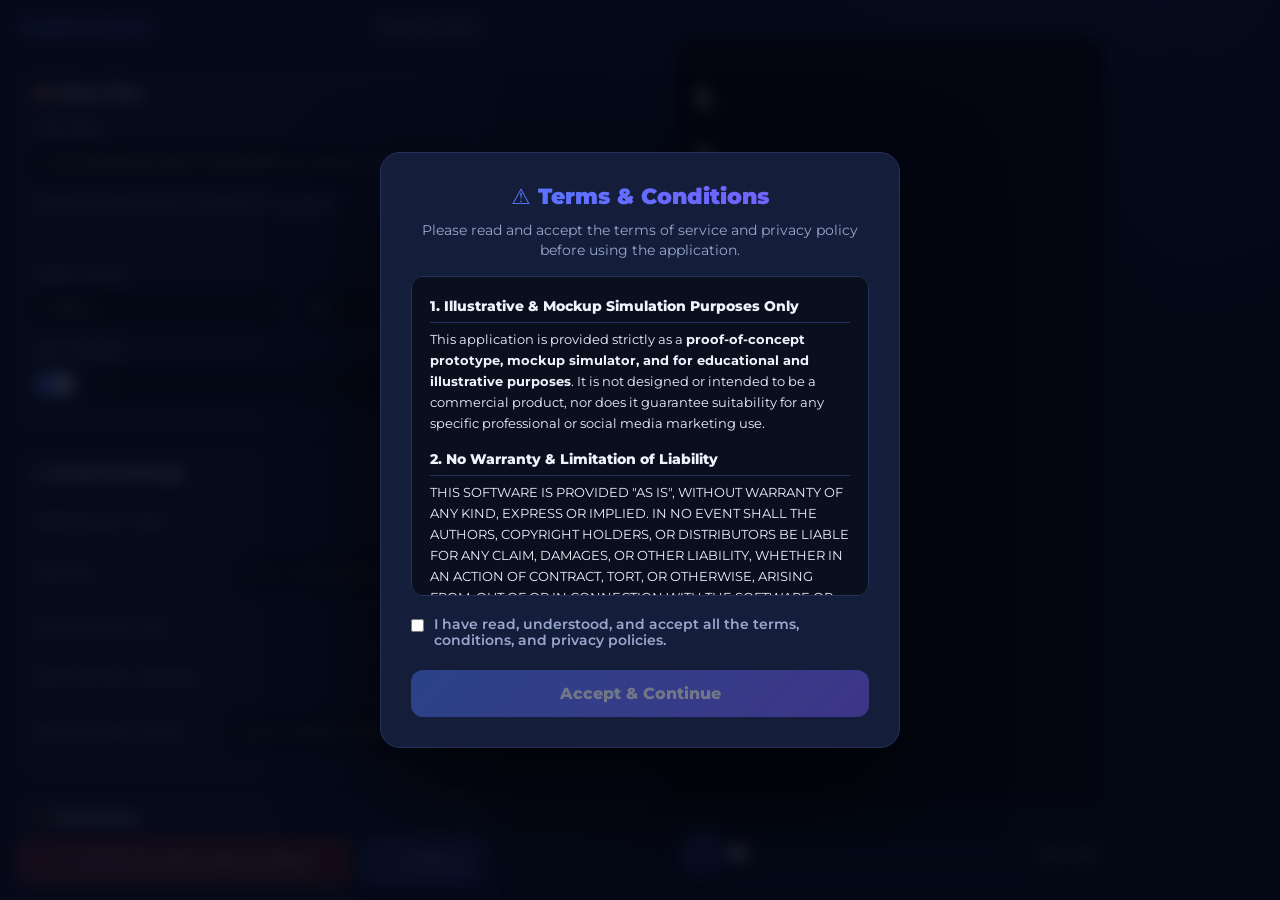
==== editor.html @ 1d5d3002 "feat: display terms and conditions modal on startup with local storage acceptance check" ====
<!DOCTYPE html>
<html lang="en">
<head>
  <meta charset="UTF-8">
  <meta name="viewport" content="width=device-width, initial-scale=1.0">
  <meta name="description" content="TopRankVids Editor — Compose your TikTok ranking video with custom title, clips and colors.">
  <title>TopRankVids — Editor</title>
  <link rel="preconnect" href="https://fonts.googleapis.com">
  <link rel="preconnect" href="https://fonts.gstatic.com" crossorigin>
  <link href="https://fonts.googleapis.com/css2?family=Montserrat:wght@500;700;800;900&family=Anton&family=Bangers&family=Bebas+Neue&family=Luckiest+Guy&family=Oswald:wght@700&display=swap" rel="stylesheet">
  <link rel="stylesheet" href="css/style.css">
  <link rel="icon" href="data:image/svg+xml,<svg xmlns='http://www.w3.org/2000/svg' viewBox='0 0 100 100'><text y='.9em' font-size='90'>🎬</text></svg>">
  <script src="https://accounts.google.com/gsi/client" async defer></script>
</head>
<body>
  <div class="editor-layout">

    <!-- ==================== LEFT: EDITING TOOLS ==================== -->
    <aside class="editor-sidebar">

      <header class="sidebar-header">
        <a href="index.html" class="logo">TopRankVids</a>
        <span class="rank-display" id="rank-display">Ranking: —</span>
      </header>

      <div class="sidebar-content">

        <!-- ===== SECTION: Title ===== -->
        <section class="editor-section" id="section-title">
          <div class="section-header" data-section="title">
            <h2>🎯 Video Title</h2>
            <span class="chevron">▼</span>
          </div>
          <div class="section-body">
            <div class="input-group">
              <label class="input-label" for="title-input">Title Text</label>
              <input type="text" class="title-main-input" id="title-input"
                     placeholder="e.g. Ranking Most Humiliating Ankle Breaker"
                     autocomplete="off">
            </div>

            <div class="input-group">
              <label class="input-label">Word Colors (click a word to change)</label>
              <div class="title-words-container" id="title-words">
                <span class="words-hint">Type a title above to color each word</span>
              </div>
            </div>

            <div class="input-group">
              <label class="input-label">Font &amp; Style</label>
              <div class="title-controls">
                <select class="select" id="font-select">
                  <option value="Anton" selected>Anton</option>
                  <option value="Bangers">Bangers</option>
                  <option value="Bebas Neue">Bebas Neue</option>
                  <option value="Luckiest Guy">Luckiest Guy</option>
                  <option value="Oswald">Oswald</option>
                  <option value="Montserrat">Montserrat</option>
                  <option value="Impact">Impact</option>
                  <option value="Arial Black">Arial Black</option>
                </select>
                <input type="number" class="input input-num" id="font-size" value="88" min="40" max="160" step="4" title="Font size (px)">
                <button class="btn-style-toggle" id="btn-bold" title="Bold" type="button">B</button>
                <button class="btn-style-toggle" id="btn-italic" title="Italic" type="button">I</button>
              </div>
            </div>

            <div class="input-group">
              <label class="input-label">Text Stroke</label>
              <div class="stroke-controls">
                <button class="toggle active" id="stroke-toggle" title="Toggle stroke" type="button"></button>
                <input type="number" class="input input-num" id="stroke-width" value="8" min="1" max="24" step="1" title="Stroke width">
                <input type="color" id="stroke-color" value="#000000" title="Stroke color">
              </div>
            </div>
          </div>
        </section>

        <!-- ===== SECTION: General Settings ===== -->
        <section class="editor-section" id="section-settings">
          <div class="section-header" data-section="settings">
            <h2>⚙️ General Settings</h2>
            <span class="chevron">▼</span>
          </div>
          <div class="section-body">
            <div class="setting-row">
              <label for="bg-color">Background Color</label>
              <input type="color" id="bg-color" value="#000000">
            </div>
            <div class="setting-row">
              <label for="clip-fit">Clip Size</label>
              <select class="select" id="clip-fit">
                <option value="fit" selected>Fit — show the whole clip</option>
                <option value="fill">Fill — full width, cropped</option>
              </select>
            </div>
            <div class="setting-row">
              <label for="rank-number-size">Rank Number Size</label>
              <input type="number" class="input input-num" id="rank-number-size" min="40" max="140" step="2" value="72">
            </div>
            <div class="setting-row">
              <label for="rank-number-gap">Rank Number Spacing</label>
              <input type="number" class="input input-num" id="rank-number-gap" min="70" max="340" step="5" value="150">
            </div>
            <div class="setting-row">
              <label for="rank-color-mode">Rank Number Colors</label>
              <select class="select" id="rank-color-mode">
                <option value="auto" selected>Auto Gradient (Yellow→Red)</option>
                <option value="single">Single Color</option>
                <option value="custom">Custom Per Rank</option>
              </select>
            </div>
            <div class="setting-row" id="rank-single-row" style="display:none;">
              <label for="rank-single-color">Rank Color</label>
              <input type="color" id="rank-single-color" value="#FFD700">
            </div>
            <div class="input-group" id="rank-custom-row" style="display:none;">
              <label class="input-label">Color Per Rank</label>
              <div class="rank-custom-colors" id="rank-custom-colors"></div>
            </div>
          </div>
        </section>

        <!-- ===== SECTION: Publishing ===== -->
        <section class="editor-section" id="section-publish">
          <div class="section-header" data-section="publish">
            <h2>📤 Publishing</h2>
            <span class="chevron">▼</span>
          </div>
          <div class="section-body">
            <div id="publish-not-configured" class="publish-warning" style="display:none;">
              ⚠ Publishing is not configured — a Google Client ID is required.<br>
              See <strong>docs/YOUTUBE_SETUP.md</strong> for the one-time setup.
            </div>
            <div id="publish-configured">
              <div class="setting-row">
                <label>YouTube Account</label>
                <div class="yt-account" id="yt-account">
                  <button class="btn-connect" id="btn-yt-connect" type="button">Connect YouTube</button>
                </div>
              </div>
              <div class="input-group">
                <label class="input-label" for="yt-title">YouTube Title <span style="text-transform:none;">(empty = ranking title + #Shorts)</span></label>
                <input type="text" class="input" id="yt-title" maxlength="100" placeholder="Uses the ranking title if empty">
              </div>
              <div class="input-group">
                <label class="input-label" for="yt-desc">Description</label>
                <textarea class="input" id="yt-desc" rows="2">#Shorts</textarea>
              </div>
              <div class="setting-row">
                <label for="yt-privacy">Privacy</label>
                <select class="select" id="yt-privacy">
                  <option value="public" selected>Public</option>
                  <option value="unlisted">Unlisted</option>
                  <option value="private">Private</option>
                </select>
              </div>
            </div>
            <div class="coming-soon-row"><span>TikTok</span><span class="badge-soon">Coming soon</span></div>
            <div class="coming-soon-row"><span>Instagram</span><span class="badge-soon">Coming soon</span></div>
          </div>
        </section>

        <!-- ===== SECTION: Clips ===== -->
        <section class="editor-section" id="section-clips">
          <div class="section-header" data-section="clips">
            <h2>🎬 Clips</h2>
            <div class="section-header-actions">
              <button class="btn-shuffle" id="btn-shuffle" type="button" title="Shuffle clip order">🔀 Shuffle</button>
              <span class="chevron">▼</span>
            </div>
          </div>
          <div class="section-body">
            <div id="clip-slots"></div>
          </div>
        </section>



      </div>

      <!-- Export + Publish -->
      <div class="export-section">
        <div class="export-buttons">
          <button class="btn-export" id="btn-export" disabled type="button">🚀 Generate Video Ranking</button>
          <button class="btn-publish" id="btn-publish" disabled type="button" title="Generate the video first">📤 Publish</button>
        </div>
        <div class="export-progress" id="export-progress">
          <div class="export-progress-bar">
            <div class="export-progress-fill" id="export-progress-fill"></div>
          </div>
          <p class="export-status" id="export-status">Preparing…</p>
        </div>
      </div>
    </aside>

    <!-- ==================== RIGHT: PREVIEW ==================== -->
    <main class="preview-panel">
      <div class="preview-wrapper">
        <div class="preview-canvas-container">
          <canvas id="preview-canvas" width="1080" height="1920"></canvas>
        </div>
        <div class="preview-controls">
          <button class="btn-play" id="btn-play" disabled title="Play preview" type="button">▶</button>
          <div class="progress-bar-container" id="progress-bar">
            <div class="progress-bar-track">
              <div class="progress-bar-fill" id="progress-fill"></div>
            </div>
            <div class="progress-bar-thumb" id="progress-thumb"></div>
          </div>
          <span class="time-display" id="time-display">0:00 / 0:00</span>
        </div>
      </div>
    </main>

  </div>

  <!-- Publish modal -->
  <div class="modal-overlay" id="publish-modal" style="display:none;">
    <div class="modal-card">
      <button class="modal-close" id="publish-close" type="button" title="Close">✕</button>

      <!-- Step 1: summary -->
      <div class="modal-step" id="publish-step-summary">
        <h3>📤 Publish to YouTube</h3>
        <dl class="publish-summary">
          <dt>Title</dt><dd id="ps-title">—</dd>
          <dt>Privacy</dt><dd id="ps-privacy">—</dd>
          <dt>File</dt><dd id="ps-file">—</dd>
          <dt>Channel</dt><dd id="ps-channel">—</dd>
        </dl>
        <div class="modal-actions">
          <button class="btn-secondary" id="ps-cancel" type="button">Cancel</button>
          <button class="btn-primary-sm" id="ps-connect" type="button" style="display:none;">Sign in with Google</button>
          <button class="btn-primary-sm" id="ps-continue" type="button">Continue →</button>
        </div>
      </div>

      <!-- Step 2: final confirmation -->
      <div class="modal-step" id="publish-step-confirm" style="display:none;">
        <h3>⚠ Final confirmation</h3>
        <p class="confirm-text" id="pc-text">The video will be published…</p>
        <div class="modal-actions">
          <button class="btn-secondary" id="pc-back" type="button">← Back</button>
          <button class="btn-danger" id="pc-publish" type="button">Publish now</button>
        </div>
      </div>

      <!-- Step 3: progress -->
      <div class="modal-step" id="publish-step-progress" style="display:none;">
        <h3>Uploading…</h3>
        <div class="export-progress-bar"><div class="export-progress-fill" id="pp-fill"></div></div>
        <p class="export-status" id="pp-status">Starting…</p>
      </div>

      <!-- Step 4: result -->
      <div class="modal-step" id="publish-step-result" style="display:none;">
        <h3 id="pr-title">Done</h3>
        <p class="result-text" id="pr-text"></p>
        <div class="modal-actions">
          <button class="btn-secondary" id="pr-close" type="button">Close</button>
          <button class="btn-danger" id="pr-retry" type="button" style="display:none;">Retry</button>
          <a class="btn-primary-sm" id="pr-link" href="#" target="_blank" rel="noopener" style="display:none;">Open video ↗</a>
        </div>
      </div>
    </div>
  </div>

  <!-- Hidden helpers -->
  <input type="color" id="hidden-color-picker" style="position:fixed;top:-100px;left:-100px;opacity:0;pointer-events:none;">
  <input type="file" id="hidden-file-input" accept="video/*" style="display:none;">

  <!-- Scripts (classic scripts, order matters) -->
  <script src="js/vendor/mp4-muxer.js"></script>
  <script src="js/config.js"></script>
  <script src="js/state.js"></script>
  <script src="js/link-import.js"></script>
  <script src="js/renderer.js"></script>
  <script src="js/preview.js"></script>
  <script src="js/exporter.js"></script>
  <script src="js/youtube.js"></script>
  <script src="js/editor.js"></script>
  <script src="js/publish-ui.js"></script>
  <script src="js/terms.js"></script>
</body>
</html>
---- css/style.css ----
/* ============ TopRankVids — global styles ============ */
:root {
  --bg: #0a0f1e;
  --bg-2: #101832;
  --card: #141d3a;
  --card-2: #1a2547;
  --border: #26325c;
  --text: #eef2ff;
  --text-2: #9aa7cc;
  --muted: #64719a;
  --accent: #4f7cff;
  --accent-2: #7c5cff;
  --danger: #ff5470;
  --ok: #2ee6a8;
  --radius: 14px;
}

* { box-sizing: border-box; margin: 0; padding: 0; }

html, body { height: 100%; }

body {
  font-family: 'Montserrat', 'Segoe UI', system-ui, sans-serif;
  background: radial-gradient(1200px 800px at 80% -10%, #1b2a5e 0%, var(--bg) 55%) fixed;
  color: var(--text);
  -webkit-font-smoothing: antialiased;
}

button { font-family: inherit; cursor: pointer; }
input, select { font-family: inherit; }

/* ============ Landing ============ */
.landing-page {
  min-height: 100vh;
  display: flex;
  align-items: center;
  justify-content: center;
  padding: 24px;
}

.landing-card {
  width: 100%;
  max-width: 480px;
  background: var(--card);
  border: 1px solid var(--border);
  border-radius: 22px;
  padding: 44px 40px;
  text-align: center;
  box-shadow: 0 30px 80px rgba(0, 0, 0, 0.5);
}

.landing-logo {
  font-size: 2.2rem;
  font-weight: 900;
  background: linear-gradient(90deg, var(--accent), var(--accent-2));
  -webkit-background-clip: text;
  background-clip: text;
  color: transparent;
  letter-spacing: -0.5px;
}

.landing-tagline { color: var(--text-2); margin-top: 8px; font-size: 0.95rem; }

.rank-label { margin: 34px 0 14px; font-weight: 700; font-size: 0.95rem; }

.rank-grid {
  display: grid;
  grid-template-columns: repeat(5, 1fr);
  gap: 10px;
}

.rank-btn {
  aspect-ratio: 1;
  border-radius: 12px;
  border: 1px solid var(--border);
  background: var(--card-2);
  color: var(--text);
  font-size: 1.15rem;
  font-weight: 800;
  transition: transform 0.12s, border-color 0.12s, background 0.12s;
}

.rank-btn:hover { transform: translateY(-2px); border-color: var(--accent); }

.rank-btn.selected {
  background: linear-gradient(135deg, var(--accent), var(--accent-2));
  border-color: transparent;
}

/* ============ Buttons ============ */
.btn {
  border: none;
  border-radius: 12px;
  padding: 14px 22px;
  font-weight: 800;
  font-size: 1rem;
  color: #fff;
}

.btn-primary {
  background: linear-gradient(135deg, var(--accent), var(--accent-2));
  box-shadow: 0 8px 24px rgba(79, 124, 255, 0.35);
  transition: transform 0.12s, box-shadow 0.12s, opacity 0.12s;
}

.btn-primary:hover:not(:disabled) { transform: translateY(-2px); }
.btn-primary:disabled { opacity: 0.4; cursor: not-allowed; box-shadow: none; }

.btn-full { width: 100%; margin-top: 28px; }

/* ============ Editor layout ============ */
.editor-layout {
  display: flex;
  height: 100vh;
  overflow: hidden;
}

.editor-sidebar {
  width: 500px;
  min-width: 380px;
  display: flex;
  flex-direction: column;
  background: var(--bg-2);
  border-right: 1px solid var(--border);
}

.sidebar-header {
  display: flex;
  align-items: center;
  justify-content: space-between;
  padding: 16px 20px;
  border-bottom: 1px solid var(--border);
}

.sidebar-header .logo {
  font-weight: 900;
  font-size: 1.1rem;
  text-decoration: none;
  background: linear-gradient(90deg, var(--accent), var(--accent-2));
  -webkit-background-clip: text;
  background-clip: text;
  color: transparent;
}

.rank-display { color: var(--text-2); font-size: 0.8rem; font-weight: 700; }

.sidebar-content { flex: 1; overflow-y: auto; padding: 16px; }
.sidebar-content::-webkit-scrollbar { width: 8px; }
.sidebar-content::-webkit-scrollbar-thumb { background: var(--border); border-radius: 4px; }

/* ---- Sections ---- */
.editor-section {
  background: var(--card);
  border: 1px solid var(--border);
  border-radius: var(--radius);
  margin-bottom: 14px;
  overflow: hidden;
}

.section-header {
  display: flex;
  align-items: center;
  justify-content: space-between;
  padding: 14px 16px;
  cursor: pointer;
  user-select: none;
}

.section-header-actions { display: flex; align-items: center; gap: 10px; }

.section-header h2 { font-size: 0.92rem; font-weight: 800; }
.section-header .chevron { color: var(--muted); font-size: 0.7rem; transition: transform 0.2s; }
.editor-section.collapsed .chevron { transform: rotate(-90deg); }
.editor-section.collapsed .section-body { display: none; }

.section-body { padding: 4px 16px 16px; }

/* ---- Inputs ---- */
.input-group { margin-bottom: 14px; }

.input-label {
  display: block;
  font-size: 0.75rem;
  font-weight: 700;
  color: var(--text-2);
  margin-bottom: 6px;
  text-transform: uppercase;
  letter-spacing: 0.4px;
}

.input, .select, .title-main-input {
  width: 100%;
  background: var(--bg);
  border: 1px solid var(--border);
  border-radius: 10px;
  color: var(--text);
  padding: 10px 12px;
  font-size: 0.9rem;
  outline: none;
}

.input:focus, .select:focus, .title-main-input:focus { border-color: var(--accent); }

.title-main-input { font-size: 1rem; font-weight: 700; }

.title-controls { display: flex; gap: 8px; align-items: center; }
.title-controls .select { flex: 1; }
.title-controls .input-num { width: 74px; }

.btn-style-toggle {
  width: 40px; height: 40px;
  border-radius: 10px;
  border: 1px solid var(--border);
  background: var(--bg);
  color: var(--text-2);
  font-weight: 900;
  font-size: 0.95rem;
}
.btn-style-toggle.active { background: var(--accent); border-color: var(--accent); color: #fff; }
#btn-italic { font-style: italic; }

/* word color chips */
.title-words-container { display: flex; flex-wrap: wrap; gap: 6px; min-height: 34px; }

.word-chip {
  padding: 6px 12px;
  border-radius: 8px;
  background: var(--bg);
  border: 1px solid var(--border);
  font-weight: 800;
  font-size: 0.85rem;
  transition: transform 0.1s;
}
.word-chip:hover { transform: translateY(-1px); border-color: var(--accent); }

.words-hint { color: var(--muted); font-size: 0.75rem; font-style: italic; padding-top: 6px; }

/* stroke + settings rows */
.setting-row {
  display: flex;
  align-items: center;
  justify-content: space-between;
  gap: 10px;
  margin-bottom: 12px;
}
.setting-row > label { font-size: 0.85rem; font-weight: 600; color: var(--text-2); }
.setting-row .select { width: auto; min-width: 170px; }
.setting-row .input-num { width: 90px; flex: none; text-align: center; }

.stroke-controls { display: flex; align-items: center; gap: 10px; }


.toggle {
  width: 42px; height: 24px;
  border-radius: 12px;
  background: var(--border);
  border: none;
  position: relative;
  transition: background 0.15s;
  flex-shrink: 0;
}
.toggle::after {
  content: '';
  position: absolute;
  top: 3px; left: 3px;
  width: 18px; height: 18px;
  border-radius: 50%;
  background: #fff;
  transition: left 0.15s;
}
.toggle.active { background: var(--accent); }
.toggle.active::after { left: 21px; }

input[type="color"] {
  width: 40px; height: 40px;
  border: 1px solid var(--border);
  border-radius: 10px;
  background: var(--bg);
  padding: 3px;
  cursor: pointer;
}

.rank-custom-colors { display: flex; flex-wrap: wrap; gap: 8px; }
.rank-custom-colors .rank-color-item { display: flex; flex-direction: column; align-items: center; gap: 2px; font-size: 0.7rem; color: var(--text-2); font-weight: 700; }

/* ---- Clip slots ---- */
.clip-slot {
  background: var(--card-2);
  border: 1px solid var(--border);
  border-radius: 12px;
  padding: 12px;
  margin-bottom: 12px;
  transition: border-color 0.15s, opacity 0.2s, transform 0.15s;
}
.clip-slot[draggable="true"] { cursor: grab; }
.clip-slot[draggable="true"]:active { cursor: grabbing; }
.clip-slot.dragging { opacity: 0.35; transform: scale(0.97); }
.clip-slot.drag-over { border-color: var(--accent); background: rgba(79, 124, 255, 0.06); }
.clip-slot.clip-active { border-color: var(--accent-2); box-shadow: 0 0 0 2px rgba(124, 92, 255, 0.25); }

.clip-slot-header {
  display: flex;
  align-items: center;
  justify-content: space-between;
  margin-bottom: 10px;
}
.clip-slot-header .slot-title { font-size: 0.85rem; font-weight: 800; }
.clip-slot-header .slot-title .slot-num { color: var(--accent); }

.btn-icon {
  background: none;
  border: none;
  color: var(--muted);
  font-size: 1rem;
  padding: 4px 6px;
  border-radius: 8px;
}
.btn-icon:hover { color: var(--danger); background: rgba(255, 84, 112, 0.1); }

.drop-zone {
  border: 2px dashed var(--border);
  border-radius: 10px;
  padding: 22px 12px;
  text-align: center;
  color: var(--text-2);
  font-size: 0.82rem;
  cursor: pointer;
  transition: border-color 0.15s, background 0.15s;
}
.drop-zone strong { color: var(--text); }
.drop-zone.dragover { border-color: var(--accent); background: rgba(79, 124, 255, 0.08); }
.drop-zone .dz-icon { font-size: 1.5rem; display: block; margin-bottom: 6px; }
.drop-zone .dz-sub { color: var(--muted); font-size: 0.75rem; }
.drop-zone .dz-error { color: var(--danger); font-weight: 700; display: block; margin-top: 6px; }
.drop-zone.loading { cursor: default; border-style: solid; border-color: var(--accent); background: rgba(79, 124, 255, 0.06); }

/* link import row */
.link-row { display: flex; gap: 8px; margin-bottom: 10px; }
.link-row .link-input { flex: 1; }
.btn-link {
  border: none;
  border-radius: 10px;
  padding: 0 14px;
  font-weight: 800;
  font-size: 0.82rem;
  color: #fff;
  white-space: nowrap;
  background: linear-gradient(135deg, var(--accent), var(--accent-2));
  transition: transform 0.12s, opacity 0.12s;
}
.btn-link:hover:not(:disabled) { transform: translateY(-1px); }
.btn-link:disabled { opacity: 0.5; cursor: not-allowed; }

.or-sep {
  text-align: center;
  color: var(--muted);
  font-size: 0.72rem;
  font-weight: 700;
  text-transform: uppercase;
  letter-spacing: 1px;
  margin: 0 0 10px;
  position: relative;
}
.or-sep::before, .or-sep::after {
  content: '';
  position: absolute;
  top: 50%;
  width: 42%;
  height: 1px;
  background: var(--border);
}
.or-sep::before { left: 0; }
.or-sep::after { right: 0; }

.spinner {
  display: inline-block;
  width: 22px; height: 22px;
  border: 3px solid var(--border);
  border-top-color: var(--accent);
  border-radius: 50%;
  margin-bottom: 8px;
  animation: trv-spin 0.7s linear infinite;
}
@keyframes trv-spin { to { transform: rotate(360deg); } }

.clip-loaded { display: flex; gap: 12px; align-items: center; cursor: pointer; border-radius: 8px; padding: 4px; transition: background 0.12s; }
.clip-loaded:hover { background: rgba(79, 124, 255, 0.06); }

.clip-thumb {
  width: 64px; height: 100px;
  border-radius: 8px;
  background: #000;
  object-fit: cover;
  flex-shrink: 0;
  border: 1px solid var(--border);
}

.clip-info { flex: 1; min-width: 0; }
.clip-filename {
  font-size: 0.72rem;
  color: var(--muted);
  white-space: nowrap;
  overflow: hidden;
  text-overflow: ellipsis;
  margin-bottom: 6px;
}
.clip-duration { color: var(--ok); font-weight: 700; }

.clip-name-input { margin-top: 4px; }

/* ---- Shuffle button ---- */
.btn-shuffle {
  padding: 5px 14px;
  border-radius: 8px;
  border: 1px solid var(--border);
  background: var(--card-2);
  color: var(--text-2);
  font-size: 0.72rem;
  font-weight: 700;
  transition: background 0.12s, border-color 0.12s, color 0.12s, transform 0.12s;
}
.btn-shuffle:hover { background: var(--accent); border-color: var(--accent); color: #fff; transform: translateY(-1px); }

/* ---- Publishing ---- */
.publish-warning {
  background: rgba(255, 84, 112, 0.08);
  border: 1px solid rgba(255, 84, 112, 0.35);
  border-radius: 10px;
  padding: 12px;
  font-size: 0.8rem;
  color: var(--text-2);
  line-height: 1.5;
  margin-bottom: 10px;
}

.btn-connect {
  border: none;
  border-radius: 10px;
  padding: 9px 14px;
  font-weight: 800;
  font-size: 0.82rem;
  color: #fff;
  background: #ff0033;
  transition: transform 0.12s, opacity 0.12s;
}
.btn-connect:hover:not(:disabled) { transform: translateY(-1px); }
.btn-connect:disabled { opacity: 0.5; cursor: wait; }

.yt-connected { display: flex; align-items: center; gap: 8px; }
.yt-avatar { width: 26px; height: 26px; border-radius: 50%; }
.yt-name { font-size: 0.85rem; font-weight: 700; color: var(--ok); max-width: 180px; white-space: nowrap; overflow: hidden; text-overflow: ellipsis; }

textarea.input { resize: vertical; min-height: 54px; }

.coming-soon-row {
  display: flex;
  align-items: center;
  justify-content: space-between;
  padding: 10px 12px;
  border: 1px dashed var(--border);
  border-radius: 10px;
  margin-top: 10px;
  color: var(--muted);
  font-size: 0.85rem;
  font-weight: 700;
}
.badge-soon {
  font-size: 0.65rem;
  text-transform: uppercase;
  letter-spacing: 0.5px;
  background: var(--card-2);
  border: 1px solid var(--border);
  border-radius: 20px;
  padding: 3px 10px;
}

/* ---- Publish modal ---- */
.modal-overlay {
  position: fixed;
  inset: 0;
  background: rgba(4, 8, 20, 0.75);
  backdrop-filter: blur(3px);
  z-index: 100;
  display: flex;
  align-items: center;
  justify-content: center;
  padding: 20px;
}

.modal-card {
  position: relative;
  width: 100%;
  max-width: 440px;
  background: var(--card);
  border: 1px solid var(--border);
  border-radius: 18px;
  padding: 26px;
  box-shadow: 0 30px 80px rgba(0, 0, 0, 0.6);
}

.modal-card h3 { font-size: 1.05rem; margin-bottom: 16px; }

.modal-close {
  position: absolute;
  top: 12px; right: 12px;
  background: none;
  border: none;
  color: var(--muted);
  font-size: 0.95rem;
  padding: 6px;
  border-radius: 8px;
}
.modal-close:hover { color: var(--text); background: var(--card-2); }

.publish-summary { display: grid; grid-template-columns: 88px 1fr; gap: 8px 12px; margin-bottom: 20px; }
.publish-summary dt { color: var(--muted); font-size: 0.78rem; font-weight: 700; text-transform: uppercase; letter-spacing: 0.4px; padding-top: 2px; }
.publish-summary dd { font-size: 0.9rem; font-weight: 600; word-break: break-word; }

.confirm-text { font-size: 0.92rem; line-height: 1.55; color: var(--text-2); margin-bottom: 20px; }
.result-text { font-size: 0.9rem; line-height: 1.5; color: var(--text-2); margin-bottom: 18px; word-break: break-word; }

.modal-actions { display: flex; justify-content: flex-end; gap: 10px; }

.btn-secondary {
  border: 1px solid var(--border);
  border-radius: 10px;
  padding: 10px 16px;
  font-weight: 700;
  font-size: 0.85rem;
  background: var(--card-2);
  color: var(--text-2);
}
.btn-secondary:hover { color: var(--text); border-color: var(--accent); }

.btn-primary-sm {
  border: none;
  border-radius: 10px;
  padding: 10px 18px;
  font-weight: 800;
  font-size: 0.85rem;
  color: #fff;
  background: linear-gradient(135deg, var(--accent), var(--accent-2));
  text-decoration: none;
  display: inline-flex;
  align-items: center;
}

.btn-danger {
  border: none;
  border-radius: 10px;
  padding: 10px 18px;
  font-weight: 800;
  font-size: 0.85rem;
  color: #fff;
  background: linear-gradient(135deg, #ff416c, #ff4b2b);
}

/* ---- Export ---- */
.export-section { padding: 14px 16px; border-top: 1px solid var(--border); }

.export-buttons { display: flex; gap: 10px; }
.export-buttons .btn-export { flex: 1; }

.btn-publish {
  border: none;
  border-radius: 12px;
  padding: 15px 18px;
  font-size: 0.95rem;
  font-weight: 900;
  color: #fff;
  background: linear-gradient(135deg, var(--accent), var(--accent-2));
  box-shadow: 0 8px 24px rgba(79, 124, 255, 0.3);
  transition: transform 0.12s, opacity 0.12s;
  white-space: nowrap;
}
.btn-publish:hover:not(:disabled) { transform: translateY(-2px); }
.btn-publish:disabled { opacity: 0.4; cursor: not-allowed; box-shadow: none; }

.btn-export {
  width: 100%;
  border: none;
  border-radius: 12px;
  padding: 15px;
  font-size: 1rem;
  font-weight: 900;
  color: #fff;
  background: linear-gradient(135deg, #ff416c, #ff4b2b);
  box-shadow: 0 8px 24px rgba(255, 65, 108, 0.3);
  transition: transform 0.12s, opacity 0.12s;
}
.btn-export:hover:not(:disabled) { transform: translateY(-2px); }
.btn-export:disabled { opacity: 0.4; cursor: not-allowed; box-shadow: none; }

.export-progress { display: none; margin-top: 12px; }
.export-progress.visible { display: block; }

.export-progress-bar {
  height: 8px;
  border-radius: 4px;
  background: var(--bg);
  overflow: hidden;
}
.export-progress-fill {
  height: 100%;
  width: 0%;
  border-radius: 4px;
  background: linear-gradient(90deg, var(--accent), var(--accent-2));
  transition: width 0.2s;
}
.export-status { font-size: 0.78rem; color: var(--text-2); margin-top: 6px; text-align: center; }
.export-status.error { color: var(--danger); font-weight: 700; }

/* ============ Preview panel ============ */
.preview-panel {
  flex: 1;
  display: flex;
  align-items: center;
  justify-content: center;
  padding: 24px;
  overflow: hidden;
}

.preview-wrapper {
  display: flex;
  flex-direction: column;
  align-items: center;
  gap: 14px;
  height: 100%;
  max-height: 100%;
}

.preview-canvas-container {
  flex: 1;
  min-height: 0;
  display: flex;
  align-items: center;
  justify-content: center;
}

#preview-canvas {
  height: 100%;
  max-height: calc(100vh - 130px);
  aspect-ratio: 9 / 16;
  width: auto;
  border-radius: 18px;
  background: #000;
  box-shadow: 0 30px 80px rgba(0, 0, 0, 0.6);
  border: 1px solid var(--border);
}

.preview-controls {
  display: flex;
  align-items: center;
  gap: 12px;
  width: 100%;
  max-width: 420px;
}

.btn-play {
  width: 46px; height: 46px;
  border-radius: 50%;
  border: none;
  background: linear-gradient(135deg, var(--accent), var(--accent-2));
  color: #fff;
  font-size: 1rem;
  flex-shrink: 0;
}
.btn-play:disabled { opacity: 0.4; cursor: not-allowed; }

.progress-bar-container {
  flex: 1;
  height: 32px;
  background: transparent;
  cursor: pointer;
  position: relative;
  display: flex;
  align-items: center;
  touch-action: none;
  -webkit-tap-highlight-color: transparent;
}
.progress-bar-track {
  position: absolute;
  left: 0; right: 0;
  height: 6px;
  background: var(--card-2);
  border-radius: 3px;
  overflow: hidden;
  pointer-events: none;
}
.progress-bar-fill {
  height: 100%;
  width: 0%;
  border-radius: 3px;
  background: linear-gradient(90deg, var(--accent), var(--accent-2));
  pointer-events: none;
}
.progress-bar-thumb {
  position: absolute;
  width: 16px; height: 16px;
  border-radius: 50%;
  background: #fff;
  box-shadow: 0 2px 8px rgba(0,0,0,0.4);
  transform: translateX(-50%);
  left: 0%;
  pointer-events: none;
  transition: transform 0.1s;
}
.progress-bar-container:hover .progress-bar-thumb,
.progress-bar-container.scrubbing .progress-bar-thumb {
  transform: translateX(-50%) scale(1.3);
}
.progress-bar-container.scrubbing { cursor: grabbing; }

.time-display { font-size: 0.78rem; color: var(--text-2); font-weight: 700; min-width: 86px; text-align: right; }

/* narrow screens: stack */
@media (max-width: 900px) {
  .editor-layout { flex-direction: column; height: auto; overflow: auto; }
  .editor-sidebar { width: 100%; min-width: 0; }
  .preview-panel { min-height: 70vh; }
}

/* ============ Terms & Conditions Modal ============ */
.terms-overlay {
  position: fixed;
  inset: 0;
  background: rgba(4, 8, 20, 0.85);
  backdrop-filter: blur(8px);
  z-index: 99999;
  display: flex;
  align-items: center;
  justify-content: center;
  padding: 20px;
}

.terms-card {
  position: relative;
  width: 100%;
  max-width: 520px;
  background: var(--card);
  border: 1px solid var(--border);
  border-radius: 20px;
  padding: 30px;
  box-shadow: 0 40px 100px rgba(0, 0, 0, 0.7);
  display: flex;
  flex-direction: column;
  max-height: 90vh;
}

.terms-card h2 {
  font-size: 1.35rem;
  font-weight: 900;
  margin-bottom: 12px;
  text-align: center;
  background: linear-gradient(90deg, var(--accent), var(--accent-2));
  -webkit-background-clip: text;
  background-clip: text;
  color: transparent;
}

.terms-intro {
  font-size: 0.85rem;
  color: var(--text-2);
  margin-bottom: 16px;
  text-align: center;
  line-height: 1.4;
}

.terms-scrollbox {
  background: var(--bg);
  border: 1px solid var(--border);
  border-radius: 12px;
  padding: 18px;
  overflow-y: auto;
  max-height: 320px;
  margin-bottom: 20px;
  font-size: 0.82rem;
  line-height: 1.6;
  color: var(--text);
  flex-grow: 1;
}

.terms-scrollbox h3 {
  font-size: 0.9rem;
  font-weight: 800;
  margin: 14px 0 6px;
  color: var(--text);
  border-bottom: 1px solid var(--border);
  padding-bottom: 4px;
}

.terms-scrollbox h3:first-child {
  margin-top: 0;
}

.terms-scrollbox p {
  margin-bottom: 10px;
}

.terms-scrollbox p:last-child {
  margin-bottom: 0;
}

.terms-scrollbox ul {
  margin: 8px 0 8px 18px;
}

.terms-scrollbox li {
  margin-bottom: 6px;
}

.terms-checkbox-label {
  display: flex;
  align-items: flex-start;
  gap: 10px;
  font-size: 0.85rem;
  font-weight: 600;
  color: var(--text-2);
  cursor: pointer;
  margin-bottom: 22px;
  user-select: none;
}

.terms-checkbox-label input {
  margin-top: 3px;
  cursor: pointer;
}

.terms-checkbox-label:hover {
  color: var(--text);
}

.terms-btn {
  width: 100%;
}
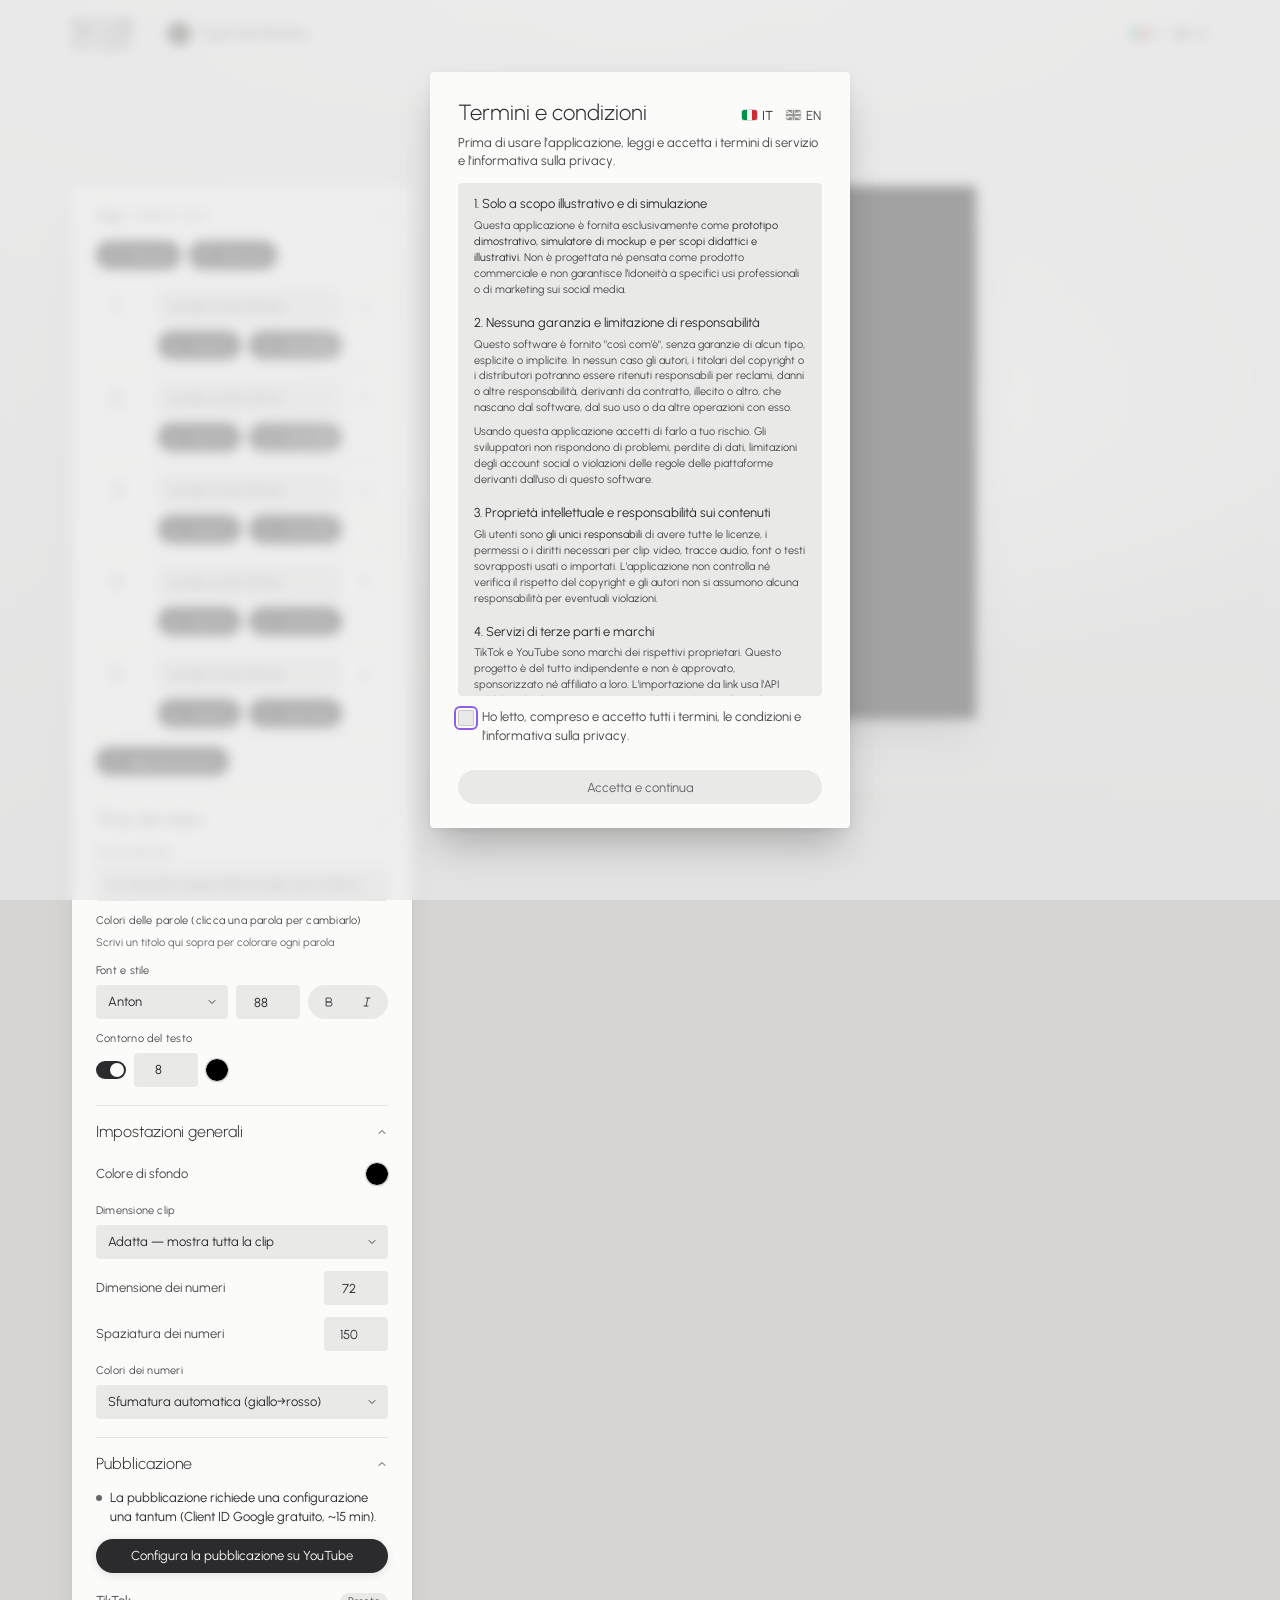
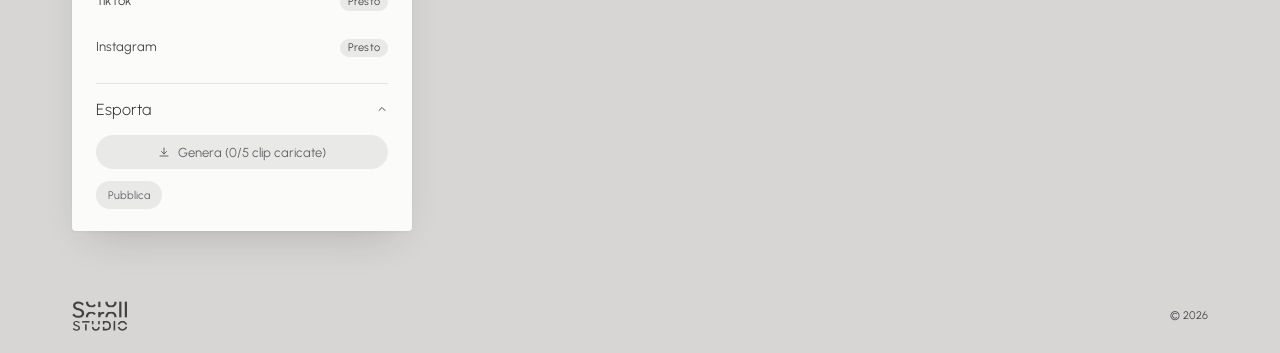
==== commit 92ab725b: "feat: redesign UI as a ScrollStudio family app - ScrollStudio kit (tokens.css, family.css, i18n.js c" ====
--- a/editor.html
+++ b/editor.html
@@ -1,268 +1,447 @@
 <!DOCTYPE html>
-<html lang="en">
+<html lang="it">
 <head>
   <meta charset="UTF-8">
-  <meta name="viewport" content="width=device-width, initial-scale=1.0">
-  <meta name="description" content="TopRankVids Editor — Compose your TikTok ranking video with custom title, clips and colors.">
-  <title>TopRankVids — Editor</title>
+  <meta name="viewport" content="width=device-width, initial-scale=1, viewport-fit=cover">
+  <meta name="description" content="Editor di TopFratmRanks — Componi il tuo video classifica TikTok con titolo, clip e colori personalizzati." data-en-content="TopFratmRanks Editor — Compose your TikTok ranking video with custom title, clips and colors.">
+  <meta name="theme-color" content="#E9E9E8">
+  <title>TopFratmRanks — Editor</title>
   <link rel="preconnect" href="https://fonts.googleapis.com">
   <link rel="preconnect" href="https://fonts.gstatic.com" crossorigin>
+  <!-- UI font (ScrollStudio kit) -->
+  <link rel="stylesheet" href="https://fonts.googleapis.com/css2?family=Urbanist:wght@300;400&display=swap">
+  <!-- Content fonts: drawn on the canvas and in the exported video, not used by the interface -->
   <link href="https://fonts.googleapis.com/css2?family=Montserrat:wght@500;700;800;900&family=Anton&family=Bangers&family=Bebas+Neue&family=Luckiest+Guy&family=Oswald:wght@700&display=swap" rel="stylesheet">
+  <link rel="stylesheet" href="css/tokens.css">
+  <link rel="stylesheet" href="css/family.css">
   <link rel="stylesheet" href="css/style.css">
-  <link rel="icon" href="data:image/svg+xml,<svg xmlns='http://www.w3.org/2000/svg' viewBox='0 0 100 100'><text y='.9em' font-size='90'>🎬</text></svg>">
+  <link rel="icon" href="assets/topfratmranks-logo.svg" type="image/svg+xml">
+  <script src="js/i18n.js" defer></script>
   <script src="https://accounts.google.com/gsi/client" async defer></script>
 </head>
 <body>
-  <div class="editor-layout">
-
-    <!-- ==================== LEFT: EDITING TOOLS ==================== -->
-    <aside class="editor-sidebar">
-
-      <header class="sidebar-header">
-        <a href="index.html" class="logo">TopRankVids</a>
-        <span class="rank-display" id="rank-display">Ranking: —</span>
-      </header>
-
-      <div class="sidebar-content">
-
-        <!-- ===== SECTION: Title ===== -->
-        <section class="editor-section" id="section-title">
-          <div class="section-header" data-section="title">
-            <h2>🎯 Video Title</h2>
-            <span class="chevron">▼</span>
-          </div>
-          <div class="section-body">
-            <div class="input-group">
-              <label class="input-label" for="title-input">Title Text</label>
-              <input type="text" class="title-main-input" id="title-input"
-                     placeholder="e.g. Ranking Most Humiliating Ankle Breaker"
-                     autocomplete="off">
-            </div>
-
-            <div class="input-group">
-              <label class="input-label">Word Colors (click a word to change)</label>
-              <div class="title-words-container" id="title-words">
-                <span class="words-hint">Type a title above to color each word</span>
+  <header class="ss-topbar">
+    <a class="ss-topbar__home" href="https://kekkocoppola.github.io/ScrollStudio/" aria-label="ScrollStudio, torna all'hub" data-en-aria-label="ScrollStudio, back to the hub">
+      <img src="assets/scrollstudio-wordmark.svg" alt="ScrollStudio" width="796" height="404">
+    </a>
+    <span class="ss-topbar__sep" aria-hidden="true"></span>
+    <a class="ss-topbar__product" href="index.html">
+      <img src="assets/topfratmranks-logo.svg" alt="">
+      <span>TopFratmRanks</span>
+    </a>
+    <div class="ss-lang" role="group" aria-label="Lingua" data-en-aria-label="Language">
+      <button class="ss-lang__option" type="button" aria-pressed="true" data-lang="it">
+        <svg class="ss-lang__flag" viewBox="0 0 3 2" preserveAspectRatio="none" aria-hidden="true"><path fill="#009246" d="M0 0h1v2H0z"/><path fill="#F4F5F0" d="M1 0h1v2H1z"/><path fill="#CE2B37" d="M2 0h1v2H2z"/></svg>
+        IT
+      </button>
+      <button class="ss-lang__option" type="button" aria-pressed="false" data-lang="en">
+        <svg class="ss-lang__flag" viewBox="0 0 60 30" preserveAspectRatio="xMidYMid slice" aria-hidden="true"><clipPath id="flag-uk-cross"><path d="M30 15h30v15zv15H0zH0V0zV0h30z"/></clipPath><path fill="#012169" d="M0 0h60v30H0z"/><path stroke="#FFF" stroke-width="6" d="m0 0 60 30m0-30L0 30"/><path stroke="#C8102E" stroke-width="4" clip-path="url(#flag-uk-cross)" d="m0 0 60 30m0-30L0 30"/><path stroke="#FFF" stroke-width="10" d="M30 0v30M0 15h60"/><path stroke="#C8102E" stroke-width="6" d="M30 0v30M0 15h60"/></svg>
+        EN
+      </button>
+    </div>
+  </header>
+
+  <div class="ss-head">
+    <h1 class="ss-head__title" data-en="Build your ranking">Crea la tua classifica</h1>
+    <p class="ss-head__lede" data-en="Pick how many spots, load your clips and build your top list in seconds.">Scegli quante posizioni, carica le clip e monta la tua top in pochi secondi.</p>
+  </div>
+
+  <main class="ss-editor">
+
+    <!-- ==================== Settings panel ==================== -->
+    <aside class="ss-panel" aria-label="Impostazioni" data-en-aria-label="Settings">
+
+      <!-- ===== SECTION: Clips ===== -->
+      <details class="ss-section" id="section-clips" open>
+        <summary>
+          <span data-en="Clips">Clip</span>
+          <span class="ss-section__count" id="rank-display">Classifica: —</span>
+          <svg class="ss-icon ss-section__chev" viewBox="0 0 12 12" aria-hidden="true"><path d="m3 4.5 3 3 3-3"/></svg>
+        </summary>
+        <div class="ss-section__body">
+          <div class="clip-tools">
+            <button class="ss-btn ss-btn--sm" id="btn-shuffle" type="button"
+                    title="Mescola l'ordine di riproduzione (i numeri restano al loro posto)" data-en-title="Shuffle the play order (rank numbers stay put)">
+              <svg class="ss-icon" viewBox="0 0 12 12" aria-hidden="true"><path d="M1.5 3.5h2l5 5h2M1.5 8.5h2L5 7M7 5l1.5-1.5h2M9 2l1.5 1.5L9 5M9 7l1.5 1.5L9 10"/></svg>
+              <span data-en="Shuffle">Mescola</span>
+            </button>
+            <button class="ss-btn ss-btn--sm" id="btn-order-reset" type="button"
+                    title="Ripristina l'ordine predefinito: prima l'ultima posizione, il #1 per ultimo" data-en-title="Restore the default play order: last place first, #1 last">
+              <svg class="ss-icon" viewBox="0 0 12 12" aria-hidden="true"><path d="M1.5 6A4.5 4.5 0 1 0 6 1.5a4.9 4.9 0 0 0-3.4 1.4L1.5 4M1.5 1.5V4H4"/></svg>
+              <span data-en="Reset">Ripristina</span>
+            </button>
+          </div>
+          <ol class="ss-list" id="clip-slots"></ol>
+          <button class="ss-btn ss-btn--sm" id="btn-add-rank" type="button">
+            <svg class="ss-icon" viewBox="0 0 12 12" aria-hidden="true"><path d="M6 2v8M2 6h8"/></svg>
+            <span data-en="Add Rank">Aggiungi posizione</span>
+          </button>
+        </div>
+      </details>
+
+      <!-- ===== SECTION: Title ===== -->
+      <details class="ss-section" id="section-title" open>
+        <summary>
+          <span data-en="Video Title">Titolo del video</span>
+          <svg class="ss-icon ss-section__chev" viewBox="0 0 12 12" aria-hidden="true"><path d="m3 4.5 3 3 3-3"/></svg>
+        </summary>
+        <div class="ss-section__body">
+          <label class="ss-field">
+            <span class="ss-label" data-en="Title Text">Testo del titolo</span>
+            <input type="text" class="ss-input" id="title-input"
+                   placeholder="es. Classifica degli ankle breaker più umilianti"
+                   data-en-placeholder="e.g. Ranking Most Humiliating Ankle Breaker"
+                   autocomplete="off">
+          </label>
+
+          <div class="ss-field">
+            <span class="ss-label" id="title-words-label" data-en="Word Colors (click a word to change)">Colori delle parole (clicca una parola per cambiarlo)</span>
+            <div class="ss-words" id="title-words" role="group" aria-labelledby="title-words-label">
+              <span class="ss-hint">Scrivi un titolo qui sopra per colorare ogni parola</span>
+            </div>
+          </div>
+
+          <div class="ss-field">
+            <span class="ss-label" id="font-style-label" data-en="Font &amp; Style">Font e stile</span>
+            <div class="field-row">
+              <select class="ss-select" id="font-select" aria-labelledby="font-style-label">
+                <option value="Anton" selected>Anton</option>
+                <option value="Bangers">Bangers</option>
+                <option value="Bebas Neue">Bebas Neue</option>
+                <option value="Luckiest Guy">Luckiest Guy</option>
+                <option value="Oswald">Oswald</option>
+                <option value="Montserrat">Montserrat</option>
+                <option value="Impact">Impact</option>
+                <option value="Arial Black">Arial Black</option>
+              </select>
+              <input type="number" class="ss-input ss-input--num" id="font-size" value="88" min="40" max="160" step="4"
+                     title="Dimensione del font (px)" data-en-title="Font size (px)"
+                     aria-label="Dimensione del font (px)" data-en-aria-label="Font size (px)">
+              <span class="ss-segmented" role="group" aria-labelledby="font-style-label">
+                <button class="ss-segmented__option" id="btn-bold" type="button" aria-pressed="false"
+                        aria-label="Grassetto" data-en-aria-label="Bold" title="Grassetto" data-en-title="Bold">
+                  <svg class="ss-icon" viewBox="0 0 12 12" aria-hidden="true"><path d="M3.5 2h3a2 2 0 0 1 0 4h-3zM3.5 6h3.5a2 2 0 0 1 0 4H3.5z"/></svg>
+                </button>
+                <button class="ss-segmented__option" id="btn-italic" type="button" aria-pressed="false"
+                        aria-label="Corsivo" data-en-aria-label="Italic" title="Corsivo" data-en-title="Italic">
+                  <svg class="ss-icon" viewBox="0 0 12 12" aria-hidden="true"><path d="M5 2h4M3 10h4M7 2 5 10"/></svg>
+                </button>
+              </span>
+            </div>
+          </div>
+
+          <div class="ss-field">
+            <span class="ss-label" data-en="Text Stroke">Contorno del testo</span>
+            <div class="field-row">
+              <input type="checkbox" class="ss-switch" id="stroke-toggle" checked
+                     title="Attiva o disattiva il contorno" data-en-title="Toggle stroke"
+                     aria-label="Attiva o disattiva il contorno" data-en-aria-label="Toggle stroke">
+              <input type="number" class="ss-input ss-input--num" id="stroke-width" value="8" min="1" max="24" step="1"
+                     title="Spessore del contorno" data-en-title="Stroke width"
+                     aria-label="Spessore del contorno" data-en-aria-label="Stroke width">
+              <input type="color" class="ss-swatch" id="stroke-color" value="#000000"
+                     title="Colore del contorno" data-en-title="Stroke color"
+                     aria-label="Colore del contorno" data-en-aria-label="Stroke color">
+            </div>
+          </div>
+        </div>
+      </details>
+
+      <!-- ===== SECTION: General Settings ===== -->
+      <details class="ss-section" id="section-settings" open>
+        <summary>
+          <span data-en="General Settings">Impostazioni generali</span>
+          <svg class="ss-icon ss-section__chev" viewBox="0 0 12 12" aria-hidden="true"><path d="m3 4.5 3 3 3-3"/></svg>
+        </summary>
+        <div class="ss-section__body">
+          <div class="ss-row">
+            <label class="ss-row__label" for="bg-color" data-en="Background Color">Colore di sfondo</label>
+            <input type="color" class="ss-swatch" id="bg-color" value="#000000">
+          </div>
+          <label class="ss-field">
+            <span class="ss-label" data-en="Clip Size">Dimensione clip</span>
+            <select class="ss-select" id="clip-fit">
+              <option value="fit" selected data-en="Fit — show the whole clip">Adatta — mostra tutta la clip</option>
+              <option value="fill" data-en="Fill — full width, cropped">Riempi — tutta la larghezza, ritagliata</option>
+            </select>
+          </label>
+          <div class="ss-row">
+            <label class="ss-row__label" for="rank-number-size" data-en="Rank Number Size">Dimensione dei numeri</label>
+            <input type="number" class="ss-input ss-input--num" id="rank-number-size" min="40" max="140" step="2" value="72">
+          </div>
+          <div class="ss-row">
+            <label class="ss-row__label" for="rank-number-gap" data-en="Rank Number Spacing">Spaziatura dei numeri</label>
+            <input type="number" class="ss-input ss-input--num" id="rank-number-gap" min="70" max="340" step="5" value="150">
+          </div>
+          <label class="ss-field">
+            <span class="ss-label" data-en="Rank Number Colors">Colori dei numeri</span>
+            <select class="ss-select" id="rank-color-mode">
+              <option value="auto" selected data-en="Auto Gradient (Yellow→Red)">Sfumatura automatica (giallo→rosso)</option>
+              <option value="single" data-en="Single Color">Colore unico</option>
+              <option value="custom" data-en="Custom Per Rank">Personalizzato per posizione</option>
+            </select>
+          </label>
+          <div class="ss-row" id="rank-single-row" style="display:none;">
+            <label class="ss-row__label" for="rank-single-color" data-en="Rank Color">Colore dei numeri</label>
+            <input type="color" class="ss-swatch" id="rank-single-color" value="#FFD700">
+          </div>
+          <div class="ss-field" id="rank-custom-row" style="display:none;">
+            <span class="ss-label" data-en="Color Per Rank">Colore per posizione</span>
+            <div class="ss-swatch-list" id="rank-custom-colors"></div>
+          </div>
+        </div>
+      </details>
+
+      <!-- ===== SECTION: Publishing ===== -->
+      <details class="ss-section" id="section-publish" open>
+        <summary>
+          <span data-en="Publishing">Pubblicazione</span>
+          <svg class="ss-icon ss-section__chev" viewBox="0 0 12 12" aria-hidden="true"><path d="m3 4.5 3 3 3-3"/></svg>
+        </summary>
+        <div class="ss-section__body">
+          <div class="stack" id="publish-not-configured" style="display:none;">
+            <p class="ss-note" data-en="Publishing needs a one-time setup (free Google Client ID, ~15 min).">La pubblicazione richiede una configurazione una tantum (Client ID Google gratuito, ~15 min).</p>
+            <button class="ss-btn ss-btn--block" id="btn-setup-open" type="button" data-en="Set up YouTube publishing">Configura la pubblicazione su YouTube</button>
+          </div>
+          <div class="stack" id="publish-configured">
+            <div class="ss-row">
+              <span class="ss-row__label" data-en="YouTube Account">Account YouTube</span>
+              <div class="ss-account-slot" id="yt-account">
+                <button class="ss-btn ss-btn--sm yt-connect" id="btn-yt-connect" type="button" data-en="Connect YouTube">Collega YouTube</button>
               </div>
             </div>
-
-            <div class="input-group">
-              <label class="input-label">Font &amp; Style</label>
-              <div class="title-controls">
-                <select class="select" id="font-select">
-                  <option value="Anton" selected>Anton</option>
-                  <option value="Bangers">Bangers</option>
-                  <option value="Bebas Neue">Bebas Neue</option>
-                  <option value="Luckiest Guy">Luckiest Guy</option>
-                  <option value="Oswald">Oswald</option>
-                  <option value="Montserrat">Montserrat</option>
-                  <option value="Impact">Impact</option>
-                  <option value="Arial Black">Arial Black</option>
-                </select>
-                <input type="number" class="input input-num" id="font-size" value="88" min="40" max="160" step="4" title="Font size (px)">
-                <button class="btn-style-toggle" id="btn-bold" title="Bold" type="button">B</button>
-                <button class="btn-style-toggle" id="btn-italic" title="Italic" type="button">I</button>
+            <p class="ss-note ss-note--error" id="yt-error" role="alert" hidden></p>
+            <label class="ss-field">
+              <span class="ss-label" data-en="YouTube Title">Titolo YouTube</span>
+              <input type="text" class="ss-input" id="yt-title" maxlength="100"
+                     placeholder="Se vuoto usa il titolo della classifica" data-en-placeholder="Uses the ranking title if empty">
+              <span class="ss-hint" data-en="(empty = ranking title + #Shorts)">(vuoto = titolo della classifica + #Shorts)</span>
+            </label>
+            <label class="ss-field">
+              <span class="ss-label" data-en="Description">Descrizione</span>
+              <textarea class="ss-textarea" id="yt-desc" rows="2">#Shorts</textarea>
+            </label>
+            <label class="ss-field">
+              <span class="ss-label">Privacy</span>
+              <select class="ss-select" id="yt-privacy">
+                <option value="public" selected data-en="Public">Pubblico</option>
+                <option value="unlisted" data-en="Unlisted">Non in elenco</option>
+                <option value="private" data-en="Private">Privato</option>
+              </select>
+            </label>
+            <button class="ss-link" id="btn-setup-edit" type="button" data-en="Change Google Client ID">Cambia Client ID Google</button>
+          </div>
+          <div class="ss-row"><span class="ss-row__label">TikTok</span><span class="ss-badge" data-en="Coming soon">Presto</span></div>
+          <div class="ss-row"><span class="ss-row__label">Instagram</span><span class="ss-badge" data-en="Coming soon">Presto</span></div>
+        </div>
+      </details>
+
+      <!-- ===== SECTION: Export + Publish ===== -->
+      <details class="ss-section" id="section-export" open>
+        <summary>
+          <span data-en="Export">Esporta</span>
+          <svg class="ss-icon ss-section__chev" viewBox="0 0 12 12" aria-hidden="true"><path d="m3 4.5 3 3 3-3"/></svg>
+        </summary>
+        <div class="ss-section__body">
+          <!-- shown (.visible) once a generation starts -->
+          <div class="stack export-progress" id="export-progress">
+            <div class="ss-progress">
+              <div class="ss-progress__head">
+                <span class="ss-progress__value" id="export-progress-value">0%</span>
               </div>
-            </div>
-
-            <div class="input-group">
-              <label class="input-label">Text Stroke</label>
-              <div class="stroke-controls">
-                <button class="toggle active" id="stroke-toggle" title="Toggle stroke" type="button"></button>
-                <input type="number" class="input input-num" id="stroke-width" value="8" min="1" max="24" step="1" title="Stroke width">
-                <input type="color" id="stroke-color" value="#000000" title="Stroke color">
-              </div>
-            </div>
-          </div>
-        </section>
-
-        <!-- ===== SECTION: General Settings ===== -->
-        <section class="editor-section" id="section-settings">
-          <div class="section-header" data-section="settings">
-            <h2>⚙️ General Settings</h2>
-            <span class="chevron">▼</span>
-          </div>
-          <div class="section-body">
-            <div class="setting-row">
-              <label for="bg-color">Background Color</label>
-              <input type="color" id="bg-color" value="#000000">
-            </div>
-            <div class="setting-row">
-              <label for="clip-fit">Clip Size</label>
-              <select class="select" id="clip-fit">
-                <option value="fit" selected>Fit — show the whole clip</option>
-                <option value="fill">Fill — full width, cropped</option>
-              </select>
-            </div>
-            <div class="setting-row">
-              <label for="rank-number-size">Rank Number Size</label>
-              <input type="number" class="input input-num" id="rank-number-size" min="40" max="140" step="2" value="72">
-            </div>
-            <div class="setting-row">
-              <label for="rank-number-gap">Rank Number Spacing</label>
-              <input type="number" class="input input-num" id="rank-number-gap" min="70" max="340" step="5" value="150">
-            </div>
-            <div class="setting-row">
-              <label for="rank-color-mode">Rank Number Colors</label>
-              <select class="select" id="rank-color-mode">
-                <option value="auto" selected>Auto Gradient (Yellow→Red)</option>
-                <option value="single">Single Color</option>
-                <option value="custom">Custom Per Rank</option>
-              </select>
-            </div>
-            <div class="setting-row" id="rank-single-row" style="display:none;">
-              <label for="rank-single-color">Rank Color</label>
-              <input type="color" id="rank-single-color" value="#FFD700">
-            </div>
-            <div class="input-group" id="rank-custom-row" style="display:none;">
-              <label class="input-label">Color Per Rank</label>
-              <div class="rank-custom-colors" id="rank-custom-colors"></div>
-            </div>
-          </div>
-        </section>
-
-        <!-- ===== SECTION: Publishing ===== -->
-        <section class="editor-section" id="section-publish">
-          <div class="section-header" data-section="publish">
-            <h2>📤 Publishing</h2>
-            <span class="chevron">▼</span>
-          </div>
-          <div class="section-body">
-            <div id="publish-not-configured" class="publish-warning" style="display:none;">
-              ⚠ Publishing is not configured — a Google Client ID is required.<br>
-              See <strong>docs/YOUTUBE_SETUP.md</strong> for the one-time setup.
-            </div>
-            <div id="publish-configured">
-              <div class="setting-row">
-                <label>YouTube Account</label>
-                <div class="yt-account" id="yt-account">
-                  <button class="btn-connect" id="btn-yt-connect" type="button">Connect YouTube</button>
-                </div>
-              </div>
-              <div class="input-group">
-                <label class="input-label" for="yt-title">YouTube Title <span style="text-transform:none;">(empty = ranking title + #Shorts)</span></label>
-                <input type="text" class="input" id="yt-title" maxlength="100" placeholder="Uses the ranking title if empty">
-              </div>
-              <div class="input-group">
-                <label class="input-label" for="yt-desc">Description</label>
-                <textarea class="input" id="yt-desc" rows="2">#Shorts</textarea>
-              </div>
-              <div class="setting-row">
-                <label for="yt-privacy">Privacy</label>
-                <select class="select" id="yt-privacy">
-                  <option value="public" selected>Public</option>
-                  <option value="unlisted">Unlisted</option>
-                  <option value="private">Private</option>
-                </select>
-              </div>
-            </div>
-            <div class="coming-soon-row"><span>TikTok</span><span class="badge-soon">Coming soon</span></div>
-            <div class="coming-soon-row"><span>Instagram</span><span class="badge-soon">Coming soon</span></div>
-          </div>
-        </section>
-
-        <!-- ===== SECTION: Clips ===== -->
-        <section class="editor-section" id="section-clips">
-          <div class="section-header" data-section="clips">
-            <h2>🎬 Clips</h2>
-            <div class="section-header-actions">
-              <button class="btn-shuffle" id="btn-shuffle" type="button" title="Shuffle clip order">🔀 Shuffle</button>
-              <span class="chevron">▼</span>
-            </div>
-          </div>
-          <div class="section-body">
-            <div id="clip-slots"></div>
-          </div>
-        </section>
-
-
-
-      </div>
-
-      <!-- Export + Publish -->
-      <div class="export-section">
-        <div class="export-buttons">
-          <button class="btn-export" id="btn-export" disabled type="button">🚀 Generate Video Ranking</button>
-          <button class="btn-publish" id="btn-publish" disabled type="button" title="Generate the video first">📤 Publish</button>
-        </div>
-        <div class="export-progress" id="export-progress">
-          <div class="export-progress-bar">
-            <div class="export-progress-fill" id="export-progress-fill"></div>
-          </div>
-          <p class="export-status" id="export-status">Preparing…</p>
-        </div>
-      </div>
+              <div class="ss-progress__track"><div class="ss-progress__fill" id="export-progress-fill"></div></div>
+            </div>
+            <p class="ss-note" id="export-status" role="status">Preparazione…</p>
+          </div>
+          <button class="ss-btn ss-btn--primary ss-btn--block" id="btn-export" disabled type="button">
+            <svg class="ss-icon" viewBox="0 0 12 12" aria-hidden="true"><path d="M6 2v6M3.5 5.5 6 8l2.5-2.5M2 10h8"/></svg>
+            <span id="btn-export-label">Genera il video classifica</span>
+          </button>
+          <button class="ss-btn ss-btn--sm" id="btn-publish" disabled type="button" title="Prima genera il video">
+            <span id="btn-publish-label">Pubblica</span>
+          </button>
+        </div>
+      </details>
     </aside>
 
-    <!-- ==================== RIGHT: PREVIEW ==================== -->
-    <main class="preview-panel">
-      <div class="preview-wrapper">
-        <div class="preview-canvas-container">
-          <canvas id="preview-canvas" width="1080" height="1920"></canvas>
-        </div>
-        <div class="preview-controls">
-          <button class="btn-play" id="btn-play" disabled title="Play preview" type="button">▶</button>
-          <div class="progress-bar-container" id="progress-bar">
-            <div class="progress-bar-track">
-              <div class="progress-bar-fill" id="progress-fill"></div>
-            </div>
-            <div class="progress-bar-thumb" id="progress-thumb"></div>
-          </div>
-          <span class="time-display" id="time-display">0:00 / 0:00</span>
-        </div>
-      </div>
-    </main>
-
-  </div>
+    <!-- ==================== Stage: the preview hangs on the wall ==================== -->
+    <section class="ss-stage" aria-label="Anteprima" data-en-aria-label="Preview">
+      <div class="ss-frame">
+        <canvas id="preview-canvas" width="1080" height="1920"></canvas>
+      </div>
+      <div class="ss-timeline">
+        <div class="ss-timeline__bar">
+          <button class="ss-icon-btn" id="btn-play" type="button" disabled aria-label="Riproduci anteprima" title="Riproduci anteprima">
+            <svg class="ss-icon play-icon" viewBox="0 0 12 12" aria-hidden="true"><path d="M3 1.5v9l7.5-4.5z"/></svg>
+            <svg class="ss-icon pause-icon" viewBox="0 0 12 12" aria-hidden="true" hidden><path d="M4 2.5v7M8 2.5v7"/></svg>
+          </button>
+          <span class="ss-time" id="time-display"><b>0:00</b> / 0:00</span>
+        </div>
+        <div class="ss-timeline__lanes" id="progress-bar">
+          <div class="ss-scrub" id="progress-scrub" role="slider" tabindex="0"
+               aria-label="Avanzamento" data-en-aria-label="Playback position"
+               aria-valuemin="0" aria-valuemax="0" aria-valuenow="0" aria-valuetext="0:00 / 0:00">
+            <span class="ss-scrub__fill" id="progress-fill"></span>
+          </div>
+          <span class="ss-playhead" id="progress-thumb" aria-hidden="true"></span>
+        </div>
+      </div>
+    </section>
+
+  </main>
+
+  <footer class="ss-footer">
+    <img src="assets/scrollstudio-wordmark.svg" alt="ScrollStudio" width="796" height="404">
+    <span>© 2026</span>
+  </footer>
 
   <!-- Publish modal -->
-  <div class="modal-overlay" id="publish-modal" style="display:none;">
-    <div class="modal-card">
-      <button class="modal-close" id="publish-close" type="button" title="Close">✕</button>
+  <div class="ss-overlay" id="publish-modal" style="display:none;">
+    <div class="ss-modal" role="dialog" aria-modal="true" aria-labelledby="ps-heading">
+      <button class="ss-icon-btn ss-icon-btn--bare ss-modal__close" id="publish-close" type="button"
+              aria-label="Chiudi" data-en-aria-label="Close" title="Chiudi" data-en-title="Close">
+        <svg class="ss-icon" viewBox="0 0 12 12" aria-hidden="true"><path d="m3 3 6 6M9 3 3 9"/></svg>
+      </button>
 
       <!-- Step 1: summary -->
       <div class="modal-step" id="publish-step-summary">
-        <h3>📤 Publish to YouTube</h3>
-        <dl class="publish-summary">
-          <dt>Title</dt><dd id="ps-title">—</dd>
-          <dt>Privacy</dt><dd id="ps-privacy">—</dd>
-          <dt>File</dt><dd id="ps-file">—</dd>
-          <dt>Channel</dt><dd id="ps-channel">—</dd>
-        </dl>
-        <div class="modal-actions">
-          <button class="btn-secondary" id="ps-cancel" type="button">Cancel</button>
-          <button class="btn-primary-sm" id="ps-connect" type="button" style="display:none;">Sign in with Google</button>
-          <button class="btn-primary-sm" id="ps-continue" type="button">Continue →</button>
+        <h2 class="ss-modal__title" id="ps-heading" data-en="Publish to YouTube">Pubblica su YouTube</h2>
+        <div class="ss-modal__body">
+          <dl class="ss-summary">
+            <dt data-en="Title">Titolo</dt><dd id="ps-title">—</dd>
+            <dt>Privacy</dt><dd id="ps-privacy">—</dd>
+            <dt>File</dt><dd id="ps-file">—</dd>
+            <dt data-en="Channel">Canale</dt><dd id="ps-channel">—</dd>
+          </dl>
+          <p class="ss-note ss-note--error" id="ps-error" role="alert" hidden></p>
+        </div>
+        <div class="ss-modal__actions">
+          <button class="ss-btn" id="ps-cancel" type="button" data-en="Cancel">Annulla</button>
+          <button class="ss-btn ss-btn--primary" id="ps-connect" type="button" style="display:none;" data-en="Sign in with Google">Accedi con Google</button>
+          <button class="ss-btn ss-btn--primary" id="ps-continue" type="button">
+            <span data-en="Continue">Continua</span>
+            <svg class="ss-icon" viewBox="0 0 12 12" aria-hidden="true"><path d="M2 6h8M7 3l3 3-3 3"/></svg>
+          </button>
         </div>
       </div>
 
       <!-- Step 2: final confirmation -->
       <div class="modal-step" id="publish-step-confirm" style="display:none;">
-        <h3>⚠ Final confirmation</h3>
-        <p class="confirm-text" id="pc-text">The video will be published…</p>
-        <div class="modal-actions">
-          <button class="btn-secondary" id="pc-back" type="button">← Back</button>
-          <button class="btn-danger" id="pc-publish" type="button">Publish now</button>
+        <h2 class="ss-modal__title" id="pc-heading" data-en="Final confirmation">Conferma finale</h2>
+        <div class="ss-modal__body"><p id="pc-text">Il video verrà pubblicato…</p></div>
+        <div class="ss-modal__actions">
+          <button class="ss-btn" id="pc-back" type="button">
+            <svg class="ss-icon" viewBox="0 0 12 12" aria-hidden="true"><path d="M10 6H2M5 3 2 6l3 3"/></svg>
+            <span data-en="Back">Indietro</span>
+          </button>
+          <button class="ss-btn ss-btn--primary" id="pc-publish" type="button" data-en="Publish now">Pubblica ora</button>
         </div>
       </div>
 
       <!-- Step 3: progress -->
       <div class="modal-step" id="publish-step-progress" style="display:none;">
-        <h3>Uploading…</h3>
-        <div class="export-progress-bar"><div class="export-progress-fill" id="pp-fill"></div></div>
-        <p class="export-status" id="pp-status">Starting…</p>
+        <h2 class="ss-modal__title" id="pp-heading" data-en="Uploading…">Caricamento…</h2>
+        <div class="ss-modal__body">
+          <div class="ss-progress">
+            <div class="ss-progress__track"><div class="ss-progress__fill" id="pp-fill"></div></div>
+          </div>
+          <p class="ss-hint" id="pp-status" role="status">Avvio…</p>
+        </div>
       </div>
 
       <!-- Step 4: result -->
       <div class="modal-step" id="publish-step-result" style="display:none;">
-        <h3 id="pr-title">Done</h3>
-        <p class="result-text" id="pr-text"></p>
-        <div class="modal-actions">
-          <button class="btn-secondary" id="pr-close" type="button">Close</button>
-          <button class="btn-danger" id="pr-retry" type="button" style="display:none;">Retry</button>
-          <a class="btn-primary-sm" id="pr-link" href="#" target="_blank" rel="noopener" style="display:none;">Open video ↗</a>
-        </div>
-      </div>
+        <h2 class="ss-modal__title" id="pr-title">Fatto</h2>
+        <div class="ss-modal__body"><p id="pr-text"></p></div>
+        <div class="ss-modal__actions">
+          <button class="ss-btn" id="pr-close" type="button" data-en="Close">Chiudi</button>
+          <button class="ss-btn ss-btn--primary" id="pr-retry" type="button" style="display:none;" data-en="Retry">Riprova</button>
+          <a class="ss-btn ss-btn--primary" id="pr-link" href="#" target="_blank" rel="noopener" style="display:none;">
+            <span data-en="Open video">Apri il video</span>
+            <svg class="ss-icon" viewBox="0 0 12 12" aria-hidden="true"><path d="M3 9 9 3M4.5 3H9v4.5"/></svg>
+          </a>
+        </div>
+      </div>
+    </div>
+  </div>
+
+  <!-- Publishing setup wizard -->
+  <div class="ss-overlay" id="setup-modal" style="display:none;">
+    <div class="ss-modal ss-modal--scroll" role="dialog" aria-modal="true" aria-labelledby="setup-heading">
+      <button class="ss-icon-btn ss-icon-btn--bare ss-modal__close" id="setup-close" type="button"
+              aria-label="Chiudi" data-en-aria-label="Close" title="Chiudi" data-en-title="Close">
+        <svg class="ss-icon" viewBox="0 0 12 12" aria-hidden="true"><path d="m3 3 6 6M9 3 3 9"/></svg>
+      </button>
+      <h2 class="ss-modal__title" id="setup-heading" data-en="YouTube publishing setup">Configurazione della pubblicazione su YouTube</h2>
+      <div class="ss-modal__body">
+        <p>
+          <span data-en="One-time, free, ~15 minutes. The Client ID is a">Una tantum, gratis, ~15 minuti. Il Client ID è un identificativo</span>
+          <b data-en="public">pubblico</b><span data-en=" identifier — no secret involved.">: nessun segreto in gioco.</span>
+        </p>
+        <p class="ss-note" id="setup-file-warning" style="display:none;"><span>
+          <span data-en="You opened the app from a local file (">Hai aperto l'app da un file locale (</span><code class="ss-code">file://</code><span data-en="). Google sign-in only works from a real web address — use the GitHub Pages site or a local server (">). L'accesso con Google funziona solo da un vero indirizzo web: usa il sito su GitHub Pages o un server locale (</span><code class="ss-code">serve.ps1</code>).
+        </span></p>
+
+        <ol class="ss-howto">
+          <li><p>
+            <span data-en="Open the">Apri la</span>
+            <a class="ss-link ss-link--inline" href="https://console.cloud.google.com/projectcreate" target="_blank" rel="noopener">Google Cloud Console<svg class="ss-icon" viewBox="0 0 12 12" aria-hidden="true"><path d="M3 9 9 3M4.5 3H9v4.5"/></svg></a>
+            <span data-en="and create a project (any name, e.g.">e crea un progetto (nome qualsiasi, es.</span>
+            <em>TopFratmRanks</em>).
+          </p></li>
+          <li><p>
+            <span data-en="Enable the">Attiva la</span>
+            <a class="ss-link ss-link--inline" href="https://console.cloud.google.com/apis/library/youtube.googleapis.com" target="_blank" rel="noopener">YouTube Data API v3<svg class="ss-icon" viewBox="0 0 12 12" aria-hidden="true"><path d="M3 9 9 3M4.5 3H9v4.5"/></svg></a>.
+          </p></li>
+          <li><p>
+            In
+            <a class="ss-link ss-link--inline" href="https://console.cloud.google.com/apis/credentials/consent" target="_blank" rel="noopener"><span data-en="OAuth consent screen">Schermata consenso OAuth</span><svg class="ss-icon" viewBox="0 0 12 12" aria-hidden="true"><path d="M3 9 9 3M4.5 3H9v4.5"/></svg></a><span data-en=": choose">: scegli</span>
+            <b data-en="External">Esterno</b><span data-en=", fill the minimum fields, then under">, compila i campi minimi, poi in</span>
+            <b data-en="Test users">Utenti di test</b>
+            <span data-en="add the Google account(s) that will publish (your own email).">aggiungi gli account Google che pubblicheranno (la tua email).</span>
+          </p></li>
+          <li>
+            <p>
+              In
+              <a class="ss-link ss-link--inline" href="https://console.cloud.google.com/apis/credentials" target="_blank" rel="noopener"><span data-en="Credentials">Credenziali</span><svg class="ss-icon" viewBox="0 0 12 12" aria-hidden="true"><path d="M3 9 9 3M4.5 3H9v4.5"/></svg></a>:
+              <em data-en="Create Credentials → OAuth client ID → Web application">Crea credenziali → ID client OAuth → Applicazione web</em>.
+              <span data-en="Under">In</span>
+              <b data-en="Authorized JavaScript origins">Origini JavaScript autorizzate</b>
+              <span data-en="add exactly:">aggiungi esattamente:</span>
+            </p>
+            <div class="setup-copy">
+              <code class="ss-code ss-code--block" id="setup-origin">…</code>
+              <button class="ss-icon-btn" id="setup-copy-origin" type="button"
+                      aria-label="Copia" data-en-aria-label="Copy" title="Copia" data-en-title="Copy">
+                <svg class="ss-icon copy-icon" viewBox="0 0 12 12" aria-hidden="true"><path d="M4.5 4.5h5v5h-5zM2.5 7.5v-5h5"/></svg>
+                <svg class="ss-icon check-icon" viewBox="0 0 12 12" aria-hidden="true" hidden><path d="m2.5 6.5 2.5 2.5 4.5-6"/></svg>
+              </button>
+            </div>
+          </li>
+          <li>
+            <p>
+              <span data-en="Copy the generated">Copia il</span>
+              <b>Client ID</b>
+              <span data-en="(ends in">generato (finisce con</span>
+              <code class="ss-code">.apps.googleusercontent.com</code><span data-en=") and paste it here:">) e incollalo qui:</span>
+            </p>
+            <input type="text" class="ss-input" id="setup-client-id"
+                   placeholder="1234567890-xxxxxxxx.apps.googleusercontent.com" autocomplete="off" spellcheck="false"
+                   aria-label="Client ID">
+            <p class="ss-note ss-note--error" id="setup-error" role="alert" style="display:none;"></p>
+          </li>
+        </ol>
+      </div>
+
+      <div class="ss-modal__actions">
+        <button class="ss-btn" id="setup-cancel" type="button" data-en="Cancel">Annulla</button>
+        <button class="ss-btn ss-btn--primary" id="setup-save" type="button" data-en="Save &amp; enable">Salva e attiva</button>
+      </div>
+      <p class="ss-hint setup-footnote">
+        <span data-en="Full guide with troubleshooting:">Guida completa con soluzione dei problemi:</span>
+        <code class="ss-code">docs/YOUTUBE_SETUP.md</code>
+        <span data-en="in the repository.">nel repository.</span>
+      </p>
     </div>
   </div>
 
@@ -270,10 +449,12 @@
   <input type="color" id="hidden-color-picker" style="position:fixed;top:-100px;left:-100px;opacity:0;pointer-events:none;">
   <input type="file" id="hidden-file-input" accept="video/*" style="display:none;">
 
-  <!-- Scripts (classic scripts, order matters) -->
+  <!-- Scripts (classic scripts, order matters; i18n.js is deferred in <head>) -->
   <script src="js/vendor/mp4-muxer.js"></script>
   <script src="js/config.js"></script>
   <script src="js/state.js"></script>
+  <script src="js/strings.js"></script>
+  <script src="js/modal.js"></script>
   <script src="js/link-import.js"></script>
   <script src="js/renderer.js"></script>
   <script src="js/preview.js"></script>
--- a/css/tokens.css
+++ b/css/tokens.css
@@ -0,0 +1,100 @@
+/* ScrollStudio family tokens
+   Copy this file into every child app, unchanged. Values come from the hub (ScrollStudio/css/tokens.css):
+   the hub scales its room in "u", apps use plain px on a 4px grid.
+   No new hues: a new token is either an opacity of an ink or of --shadow-ink, and is listed in DESIGN.md. */
+
+:root {
+  /* Wall: the page background, light grey from the top down to the floor */
+  --wall-top: #E9E9E8;
+  --wall-mid: #E1E1E0;
+  --wall-bottom: #D7D6D5;
+  --wall-light: rgb(255 255 255 / 0.38);
+  --wall-glow: rgb(250 250 250 / 0.85);
+
+  /* Surfaces */
+  --paper: #FBFBFA;           /* panels, cards, pills (the hub calls it --card) */
+  --card: var(--paper);
+  --field: var(--wall-top);   /* inputs and tracks sunk into paper */
+  --video-ink: #0E0E10;       /* behind media while it loads */
+
+  /* Ink */
+  --ink-900: #2B2B2D;         /* titles, values, active state */
+  --ink-700: #48484B;         /* text, labels, idle controls */
+  --ink-500: #66666A;         /* placeholders, durations, handles; darker than the hub's #76767A to pass AA on paper and field */
+  --hairline: rgb(34 31 29 / 0.1);
+  --track: rgb(34 31 29 / 0.16);
+
+  /* The only accent: one coral action per view, and error dots */
+  --coral: #FD767E;
+  --on-coral: #2B2B2D;        /* text on coral: ink-900 is 5.4:1, white would be 2.6:1 */
+  --on-coral-icon: #FFFFFF;   /* the hub's "+" glyph; icon-only, always with aria-label */
+
+  /* Focus ring */
+  --focus: #8E5EEA;
+
+  /* Depth ladder: wall 0 → field −1 → raised 1 → panel 2 → floating paper 3 */
+  --shadow-ink: 34 31 29;
+  --shadow-raise: 0 2px 10px rgb(var(--shadow-ink) / 0.12);
+  --shadow-raise-hover: 0 4px 14px rgb(var(--shadow-ink) / 0.16);
+  --shadow-panel: 0 18px 40px -18px rgb(var(--shadow-ink) / 0.22), 0 1px 3px rgb(var(--shadow-ink) / 0.05);
+  --shadow-paper: 0 22px 38px -8px rgb(var(--shadow-ink) / 0.3), 0 2px 6px rgb(var(--shadow-ink) / 0.06);
+  --shadow-coral: 0 6px 14px -4px rgb(253 118 126 / 0.55);
+  --shadow-coral-hover: 0 8px 18px -4px rgb(253 118 126 / 0.6);
+
+  /* Type: Urbanist 300/400 only, never bold */
+  --font: "Urbanist", "Gilroy", "Sofia Pro", ui-sans-serif, system-ui, sans-serif;
+  --fw-light: 300;
+  --fw-regular: 400;
+  --fs-xs: 11px;   /* meta, labels, badges, time */
+  --fs-sm: 13px;   /* body, controls */
+  --fs-md: 16px;   /* section titles, item names (300) */
+  --fs-lg: 22px;   /* panel and modal titles, big numbers (300) */
+  --fs-xl: 28px;   /* page title (300) */
+  --lh-tight: 1.15;
+  --lh-text: 1.45;
+
+  /* Shape: pills for what you press, 4px for surfaces and media, circles for icons and knobs */
+  --radius: 4px;
+  --radius-sm: 2px;
+  --radius-pill: 999px;
+
+  /* Space: 4px grid */
+  --s-1: 4px;
+  --s-2: 8px;
+  --s-3: 12px;
+  --s-4: 16px;
+  --s-5: 24px;
+  --s-6: 32px;
+  --s-7: 48px;
+  --gutter: clamp(24px, 5.625vw, 72px); /* 45u of the hub's 800u frame */
+  --topbar-h: 68px;
+
+  /* Controls */
+  --control-h: 34px;
+  --control-h-sm: 28px;
+
+  /* Motion, measured from the hub reference */
+  --ease-glide: linear(0, 0.077, 0.166, 0.255, 0.345, 0.43, 0.514, 0.6, 0.677, 0.749, 0.813, 0.872, 0.923, 0.962, 0.991, 1);
+  --ease-open: linear(0, 0.256, 0.388, 0.519, 0.638, 0.75, 0.844, 0.925, 0.981, 1);
+  --dur-glide: 600ms;   /* things that travel */
+  --dur-open: 360ms;    /* things that reveal or change state */
+  --dur-fade: 200ms;    /* opacity */
+  --dur-shadow: 480ms;
+  --dur-hover: 400ms;   /* hover, with ease-out */
+}
+
+@media (max-width: 640px) {
+  :root {
+    --gutter: 24px;
+    --fs-xl: 22px;
+    --topbar-h: auto;
+  }
+}
+
+/* ==========================================================================
+   TopFratmRanks additions (not in the hub kit yet, see design/KIT-FEEDBACK.md)
+   ========================================================================== */
+
+:root {
+  --panel-w: 340px; /* widest settings sheet: the max column of .ss-editor's panel in family.css; the landing uses the same sheet */
+}
--- a/css/family.css
+++ b/css/family.css
@@ -0,0 +1,1809 @@
+/* ScrollStudio family components
+   Every child app (Bouncical, TopFratmRanks, …) loads tokens.css + this file + Urbanist 300/400.
+   Classes are prefixed ss-. Recipes are documented in FAMILY-DESIGN.md and shown in specimen.html. */
+
+/* Base */
+
+*,
+*::before,
+*::after {
+  box-sizing: border-box;
+}
+
+html {
+  -webkit-text-size-adjust: 100%;
+  background: var(--wall-bottom);
+}
+
+body {
+  min-height: 100vh;
+  min-height: 100svh;
+  margin: 0;
+  font-family: var(--font);
+  font-size: var(--fs-sm);
+  font-weight: var(--fw-regular);
+  line-height: var(--lh-text);
+  color: var(--ink-700);
+  background-color: var(--wall-bottom);
+  background-image:
+    radial-gradient(120% 70% at 50% 0%, var(--wall-light), transparent 62%),
+    linear-gradient(180deg, var(--wall-top) 0%, var(--wall-mid) 55%, var(--wall-bottom) 100%);
+  background-attachment: fixed;
+  -webkit-font-smoothing: antialiased;
+  -moz-osx-font-smoothing: grayscale;
+}
+
+img,
+svg,
+video,
+canvas {
+  display: block;
+  max-width: 100%;
+}
+
+a {
+  color: inherit;
+  text-decoration: none;
+}
+
+h1,
+h2,
+h3,
+p {
+  margin: 0;
+}
+
+h1,
+h2,
+h3 {
+  font-weight: var(--fw-light);
+  line-height: var(--lh-tight);
+  color: var(--ink-900);
+}
+
+:focus-visible {
+  outline: 2px solid var(--focus);
+  outline-offset: 4px;
+  border-radius: 2px;
+}
+
+.ss-visually-hidden {
+  position: absolute;
+  width: 1px;
+  height: 1px;
+  margin: -1px;
+  padding: 0;
+  overflow: hidden;
+  clip: rect(0 0 0 0);
+  white-space: nowrap;
+  border: 0;
+}
+
+/* Icons: 12-unit grid, thin stroke, currentColor */
+
+.ss-icon {
+  width: 12px;
+  height: 12px;
+  flex: none;
+  fill: none;
+  stroke: currentColor;
+  stroke-width: 1;
+  stroke-linecap: round;
+  stroke-linejoin: round;
+}
+
+/* Topbar: ScrollStudio wordmark (back to the hub) / product, nav and language on the right */
+
+.ss-topbar {
+  display: flex;
+  align-items: center;
+  gap: var(--s-4);
+  height: var(--topbar-h);
+  padding-inline: var(--gutter);
+  font-size: var(--fs-xs);
+  line-height: 1;
+}
+
+.ss-topbar__home {
+  flex: none;
+  transition: opacity var(--dur-hover) ease-out;
+}
+
+.ss-topbar__home:hover {
+  opacity: 0.72;
+}
+
+.ss-topbar__home img {
+  width: auto;
+  height: 32px;
+}
+
+.ss-topbar__sep {
+  flex: none;
+  width: 1px;
+  height: 22px;
+  background: var(--track);
+  transform: rotate(16deg);
+}
+
+.ss-topbar__product {
+  display: flex;
+  align-items: center;
+  gap: var(--s-2);
+  min-width: 0;
+  font-size: var(--fs-md);
+  font-weight: var(--fw-light);
+  color: var(--ink-900);
+}
+
+.ss-topbar__product img {
+  width: 22px;
+  height: 22px;
+  flex: none;
+  border-radius: 50%;
+  box-shadow: 0 0 0 1px var(--hairline);
+}
+
+.ss-topbar__nav {
+  display: flex;
+  align-items: center;
+  gap: 19px;
+  margin-left: auto;
+}
+
+/* Text links: ink-700, ink-900 on hover, the underline draws from the left */
+
+.ss-link {
+  position: relative;
+  padding-block: var(--s-1);
+  font: inherit;
+  color: var(--ink-700);
+  background: none;
+  border: 0;
+  cursor: pointer;
+  transition: color var(--dur-hover) ease-out;
+}
+
+.ss-link::after {
+  content: "";
+  position: absolute;
+  left: 0;
+  right: 0;
+  bottom: 0;
+  height: 1px;
+  background: currentColor;
+  transform: scaleX(0);
+  transform-origin: right;
+  transition: transform var(--dur-hover) ease-out;
+}
+
+.ss-link:hover,
+.ss-link[aria-current="page"],
+.ss-link[aria-selected="true"] {
+  color: var(--ink-900);
+}
+
+.ss-link:hover::after,
+.ss-link[aria-selected="true"]::after {
+  transform: scaleX(1);
+  transform-origin: left;
+}
+
+/* Language switch (same as the hub) */
+
+.ss-lang {
+  display: flex;
+  align-items: center;
+  gap: 12px;
+  margin-left: var(--s-4);
+}
+
+.ss-lang__option {
+  display: inline-flex;
+  align-items: center;
+  gap: 5px;
+  padding: var(--s-1) 0;
+  font: inherit;
+  line-height: 1;
+  letter-spacing: 0.04em;
+  color: var(--ink-700);
+  background: none;
+  border: 0;
+  cursor: pointer;
+  transition: color var(--dur-hover) ease-out;
+}
+
+.ss-lang__option:hover,
+.ss-lang__option[aria-pressed="true"] {
+  color: var(--ink-900);
+}
+
+.ss-lang__flag {
+  width: 15px;
+  height: 10px;
+  overflow: hidden;
+  border-radius: 2px;
+  box-shadow: 0 0 0 0.5px rgb(var(--shadow-ink) / 0.3);
+  filter: grayscale(1);
+  opacity: 0.5;
+  transition:
+    filter var(--dur-hover) ease-out,
+    opacity var(--dur-hover) ease-out;
+}
+
+.ss-lang__option:hover .ss-lang__flag,
+.ss-lang__option[aria-pressed="true"] .ss-lang__flag {
+  filter: none;
+  opacity: 1;
+}
+
+/* Page head: centred title and lede, like the hub hero */
+
+.ss-head {
+  display: flex;
+  flex-direction: column;
+  align-items: center;
+  padding: var(--s-2) var(--gutter) var(--s-6);
+  text-align: center;
+}
+
+.ss-head__title {
+  font-size: var(--fs-xl);
+  text-wrap: balance;
+}
+
+.ss-head__lede {
+  max-width: 46ch;
+  margin-top: var(--s-2);
+  text-wrap: balance;
+}
+
+/* Buttons: pills you press. Paper by default; coral only for the one main action of the view */
+
+.ss-btn {
+  display: inline-flex;
+  align-items: center;
+  justify-content: center;
+  gap: var(--s-2);
+  height: var(--control-h);
+  padding: 0 var(--s-4);
+  font: inherit;
+  font-size: var(--fs-sm);
+  line-height: 1;
+  color: var(--ink-900);
+  white-space: nowrap;
+  background: var(--paper);
+  border: 0;
+  border-radius: var(--radius-pill);
+  box-shadow: var(--shadow-raise);
+  cursor: pointer;
+  transition:
+    transform var(--dur-hover) ease-out,
+    box-shadow var(--dur-hover) ease-out,
+    color var(--dur-hover) ease-out;
+}
+
+.ss-btn:hover {
+  transform: translateY(-1px);
+  box-shadow: var(--shadow-raise-hover);
+}
+
+.ss-btn:active {
+  transform: none;
+  box-shadow: var(--shadow-raise);
+}
+
+.ss-btn--primary {
+  color: var(--on-coral);
+  background: var(--coral);
+  box-shadow: var(--shadow-coral);
+}
+
+.ss-btn--primary:hover {
+  box-shadow: var(--shadow-coral-hover);
+}
+
+.ss-btn--primary:active {
+  box-shadow: var(--shadow-coral);
+}
+
+.ss-btn--sm {
+  height: var(--control-h-sm);
+  padding: 0 var(--s-3);
+  font-size: var(--fs-xs);
+}
+
+.ss-btn--block {
+  width: 100%;
+}
+
+.ss-btn:disabled,
+.ss-btn[aria-disabled="true"] {
+  opacity: 0.4;
+  box-shadow: none;
+  transform: none;
+  pointer-events: none;
+}
+
+/* Icon buttons: circles. Paper, coral (the hub "+"), or bare */
+
+.ss-icon-btn {
+  display: grid;
+  place-items: center;
+  width: var(--control-h);
+  height: var(--control-h);
+  flex: none;
+  padding: 0;
+  color: var(--ink-900);
+  background: var(--paper);
+  border: 0;
+  border-radius: 50%;
+  box-shadow: var(--shadow-raise);
+  cursor: pointer;
+  transition:
+    transform var(--dur-hover) ease-out,
+    box-shadow var(--dur-hover) ease-out,
+    color var(--dur-hover) ease-out;
+}
+
+.ss-icon-btn:hover {
+  transform: translateY(-1px);
+  box-shadow: var(--shadow-raise-hover);
+}
+
+.ss-icon-btn--coral {
+  color: var(--on-coral-icon);
+  background: var(--coral);
+  box-shadow: var(--shadow-coral);
+}
+
+.ss-icon-btn--coral:hover {
+  box-shadow: var(--shadow-coral-hover);
+}
+
+.ss-icon-btn--bare {
+  width: var(--control-h-sm);
+  height: var(--control-h-sm);
+  color: var(--ink-700);
+  background: none;
+  box-shadow: none;
+}
+
+.ss-icon-btn--bare:hover {
+  color: var(--ink-900);
+  transform: none;
+  box-shadow: none;
+}
+
+/* Fields: sunk into paper (--field), no border, 4px corners */
+
+.ss-field {
+  display: grid;
+  gap: 6px;
+  min-width: 0;
+}
+
+.ss-label {
+  font-size: var(--fs-xs);
+  letter-spacing: 0.02em;
+  color: var(--ink-700);
+}
+
+.ss-hint {
+  font-size: var(--fs-xs);
+  color: var(--ink-500);
+}
+
+.ss-input,
+.ss-select,
+.ss-textarea {
+  width: 100%;
+  height: var(--control-h);
+  padding: 0 var(--s-3);
+  font: inherit;
+  font-size: var(--fs-sm);
+  color: var(--ink-900);
+  background-color: var(--field);
+  border: 0;
+  border-radius: var(--radius);
+  box-shadow: inset 0 0 0 1px transparent;
+  transition: box-shadow var(--dur-hover) ease-out;
+  -webkit-appearance: none;
+  appearance: none;
+}
+
+.ss-input::placeholder,
+.ss-textarea::placeholder {
+  color: var(--ink-500);
+}
+
+.ss-input:hover,
+.ss-select:hover,
+.ss-textarea:hover {
+  box-shadow: inset 0 0 0 1px var(--hairline);
+}
+
+.ss-input:focus-visible,
+.ss-select:focus-visible,
+.ss-textarea:focus-visible {
+  outline-offset: 2px;
+}
+
+.ss-textarea {
+  height: auto;
+  min-height: 72px;
+  padding-block: var(--s-2);
+  resize: vertical;
+}
+
+.ss-select {
+  padding-right: 32px;
+  background-image: url("data:image/svg+xml,%3Csvg xmlns='http://www.w3.org/2000/svg' viewBox='0 0 12 12' fill='none' stroke='%2348484B' stroke-linecap='round' stroke-linejoin='round'%3E%3Cpath d='m3 4.5 3 3 3-3'/%3E%3C/svg%3E");
+  background-repeat: no-repeat;
+  background-position: right 10px center;
+  background-size: 12px;
+  cursor: pointer;
+}
+
+.ss-input--num {
+  width: 64px;
+  font-variant-numeric: tabular-nums;
+  text-align: center;
+}
+
+/* Colour picker: a round swatch with a thin ring, like the hub avatars */
+
+.ss-swatch {
+  width: 22px;
+  height: 22px;
+  flex: none;
+  padding: 0;
+  overflow: hidden;
+  background: none;
+  border: 0;
+  border-radius: 50%;
+  box-shadow:
+    0 0 0 1px rgb(var(--shadow-ink) / 0.18),
+    0 1px 3px rgb(var(--shadow-ink) / 0.12);
+  cursor: pointer;
+  -webkit-appearance: none;
+  appearance: none;
+}
+
+.ss-swatch::-webkit-color-swatch-wrapper {
+  padding: 0;
+}
+
+.ss-swatch::-webkit-color-swatch {
+  border: 0;
+  border-radius: 50%;
+}
+
+.ss-swatch::-moz-color-swatch {
+  border: 0;
+  border-radius: 50%;
+}
+
+/* Setting row: label left, control right */
+
+.ss-row {
+  display: flex;
+  align-items: center;
+  justify-content: space-between;
+  gap: var(--s-3);
+  min-height: var(--control-h);
+}
+
+.ss-row__label {
+  color: var(--ink-700);
+}
+
+/* Switch: grey track, paper knob; on = ink-900 track */
+
+.ss-switch {
+  position: relative;
+  width: 30px;
+  height: 18px;
+  flex: none;
+  margin: 0;
+  background: var(--track);
+  border-radius: var(--radius-pill);
+  cursor: pointer;
+  transition: background var(--dur-hover) ease-out;
+  -webkit-appearance: none;
+  appearance: none;
+}
+
+.ss-switch::after {
+  content: "";
+  position: absolute;
+  top: 2px;
+  left: 2px;
+  width: 14px;
+  height: 14px;
+  background: var(--paper);
+  border-radius: 50%;
+  box-shadow: 0 1px 3px rgb(var(--shadow-ink) / 0.25);
+  transition: transform var(--dur-open) var(--ease-open);
+}
+
+.ss-switch:checked {
+  background: var(--ink-900);
+}
+
+.ss-switch:checked::after {
+  transform: translateX(12px);
+}
+
+/* Segmented control: a sunk pill, the chosen option rises as paper */
+
+.ss-segmented {
+  display: inline-flex;
+  gap: 2px;
+  padding: 3px;
+  background: var(--field);
+  border-radius: var(--radius-pill);
+}
+
+.ss-segmented__option {
+  height: var(--control-h-sm);
+  padding: 0 var(--s-3);
+  font: inherit;
+  font-size: var(--fs-xs);
+  color: var(--ink-700);
+  background: none;
+  border: 0;
+  border-radius: var(--radius-pill);
+  cursor: pointer;
+  transition:
+    color var(--dur-hover) ease-out,
+    background-color var(--dur-fade) linear,
+    box-shadow var(--dur-fade) linear;
+}
+
+.ss-segmented__option:hover {
+  color: var(--ink-900);
+}
+
+.ss-segmented__option[aria-pressed="true"] {
+  color: var(--ink-900);
+  background: var(--paper);
+  box-shadow: var(--shadow-raise);
+}
+
+/* Range: 2px track, ink-900 fill (set --p from JS), paper knob */
+
+.ss-range {
+  --p: 50%;
+  width: 100%;
+  height: 18px;
+  margin: 0;
+  background:
+    linear-gradient(var(--ink-900), var(--ink-900)) 0 50% / var(--p) 2px no-repeat,
+    linear-gradient(var(--track), var(--track)) 0 50% / 100% 2px no-repeat;
+  cursor: pointer;
+  -webkit-appearance: none;
+  appearance: none;
+}
+
+.ss-range::-webkit-slider-thumb {
+  width: 14px;
+  height: 14px;
+  background: var(--paper);
+  border-radius: 50%;
+  box-shadow:
+    0 0 0 1px rgb(var(--shadow-ink) / 0.12),
+    0 2px 6px rgb(var(--shadow-ink) / 0.25);
+  transition: transform var(--dur-fade) linear;
+  -webkit-appearance: none;
+  appearance: none;
+}
+
+.ss-range::-moz-range-thumb {
+  width: 14px;
+  height: 14px;
+  background: var(--paper);
+  border: 0;
+  border-radius: 50%;
+  box-shadow:
+    0 0 0 1px rgb(var(--shadow-ink) / 0.12),
+    0 2px 6px rgb(var(--shadow-ink) / 0.25);
+}
+
+.ss-range:active::-webkit-slider-thumb {
+  transform: scale(1.15);
+}
+
+.ss-range::-moz-range-track {
+  background: none;
+}
+
+/* Panel: paper on the wall */
+
+.ss-panel {
+  padding: var(--s-1) var(--s-5);
+  background: var(--paper);
+  border-radius: var(--radius);
+  box-shadow: var(--shadow-panel);
+}
+
+/* Collapsible section inside a panel (<details>), separated by a hairline */
+
+.ss-section + .ss-section {
+  border-top: 1px solid var(--hairline);
+}
+
+.ss-section > summary {
+  display: flex;
+  align-items: center;
+  gap: var(--s-2);
+  padding: 14px 0;
+  font-size: var(--fs-md);
+  font-weight: var(--fw-light);
+  color: var(--ink-900);
+  list-style: none;
+  cursor: pointer;
+}
+
+.ss-section > summary::-webkit-details-marker {
+  display: none;
+}
+
+.ss-section__count {
+  font-size: var(--fs-xs);
+  font-weight: var(--fw-regular);
+  color: var(--ink-500);
+}
+
+.ss-section__chev {
+  margin-left: auto;
+  color: var(--ink-700);
+  transition: transform var(--dur-open) var(--ease-open);
+}
+
+.ss-section[open] .ss-section__chev {
+  transform: rotate(180deg);
+}
+
+.ss-section__body {
+  display: grid;
+  gap: var(--s-3);
+  padding-bottom: 18px;
+}
+
+/* Editor layout: settings panel on the left, the stage on the wall */
+
+.ss-editor {
+  display: grid;
+  grid-template-columns: minmax(280px, 340px) minmax(0, 1fr);
+  gap: var(--s-6);
+  align-items: start;
+  padding: 0 var(--gutter) var(--s-7);
+  overflow-x: clip; /* the stage light must not widen the page; clip keeps sticky working */
+}
+
+/* Stage: the preview hangs on the wall like a hub card, with the same light behind it */
+
+.ss-stage {
+  position: sticky;
+  top: var(--s-5);
+  isolation: isolate;
+  display: flex;
+  flex-direction: column;
+  align-items: center;
+  gap: var(--s-5);
+}
+
+.ss-stage::before {
+  content: "";
+  position: absolute;
+  inset: -8% -30% 20%;
+  z-index: -1;
+  background: radial-gradient(closest-side, var(--wall-glow), rgb(250 250 250 / 0));
+  pointer-events: none;
+}
+
+.ss-frame {
+  position: relative;
+  width: min(100%, 300px, calc((100svh - 300px) * 9 / 16));
+  min-width: 180px;
+  aspect-ratio: 9 / 16;
+  overflow: hidden;
+  background: var(--video-ink);
+  border-radius: var(--radius);
+  box-shadow: var(--shadow-paper);
+}
+
+.ss-frame > video,
+.ss-frame > canvas,
+.ss-frame > img {
+  position: absolute;
+  inset: 0;
+  width: 100%;
+  height: 100%;
+  object-fit: cover;
+}
+
+/* Timeline: one segment per clip (flex-grow = duration), a 2px scrub track and a hairline playhead */
+
+.ss-timeline {
+  display: grid;
+  gap: var(--s-3);
+  width: 100%;
+  max-width: 560px;
+}
+
+.ss-timeline__bar {
+  display: flex;
+  align-items: center;
+  gap: var(--s-3);
+}
+
+.ss-time {
+  font-size: var(--fs-xs);
+  letter-spacing: 0.02em;
+  font-variant-numeric: tabular-nums;
+  color: var(--ink-700);
+}
+
+.ss-time b {
+  font-weight: inherit;
+  color: var(--ink-900);
+}
+
+.ss-timeline__bar .ss-time:last-child {
+  margin-left: auto;
+}
+
+.ss-timeline__lanes {
+  --t: 0%;
+  position: relative;
+  display: grid;
+  gap: var(--s-2);
+}
+
+.ss-segments {
+  display: flex;
+  gap: 3px;
+  height: 40px;
+}
+
+.ss-segment {
+  position: relative;
+  display: flex;
+  align-items: center;
+  gap: 6px;
+  flex: var(--len, 1) 1 0;
+  min-width: 0;
+  padding: 0 6px 0 4px;
+  overflow: hidden;
+  font: inherit;
+  font-size: var(--fs-xs);
+  color: var(--ink-700);
+  text-align: left;
+  background: var(--paper);
+  border: 0;
+  border-radius: var(--radius-sm);
+  box-shadow: 0 1px 3px rgb(var(--shadow-ink) / 0.1);
+  cursor: pointer;
+  transition:
+    transform var(--dur-hover) ease-out,
+    box-shadow var(--dur-hover) ease-out,
+    color var(--dur-hover) ease-out;
+}
+
+.ss-segment:hover {
+  transform: translateY(-2px);
+  box-shadow: var(--shadow-raise);
+}
+
+.ss-segment[aria-current="true"] {
+  color: var(--ink-900);
+  box-shadow: inset 0 0 0 1px var(--ink-900);
+}
+
+.ss-segment__thumb {
+  width: 18px;
+  height: 32px;
+  flex: none;
+  background: var(--video-ink) center / cover;
+  border-radius: var(--radius-sm);
+}
+
+.ss-segment__label {
+  overflow: hidden;
+  white-space: nowrap;
+  text-overflow: ellipsis;
+}
+
+.ss-scrub {
+  position: relative;
+  height: 14px;
+  cursor: pointer;
+  touch-action: none;
+}
+
+.ss-scrub::before,
+.ss-scrub__fill {
+  content: "";
+  position: absolute;
+  left: 0;
+  top: 50%;
+  height: 2px;
+  margin-top: -1px;
+  border-radius: 1px;
+}
+
+.ss-scrub::before {
+  right: 0;
+  background: var(--track);
+}
+
+.ss-scrub__fill {
+  width: var(--t);
+  background: var(--ink-900);
+}
+
+.ss-playhead {
+  position: absolute;
+  top: -4px;
+  bottom: 0;
+  left: var(--t);
+  width: 0;
+  pointer-events: none;
+}
+
+.ss-playhead::before {
+  content: "";
+  position: absolute;
+  top: 0;
+  bottom: 7px;
+  left: -0.5px;
+  width: 1px;
+  background: var(--ink-900);
+}
+
+.ss-playhead::after {
+  content: "";
+  position: absolute;
+  bottom: 2px;
+  left: -5px;
+  width: 10px;
+  height: 10px;
+  background: var(--paper);
+  border-radius: 50%;
+  box-shadow:
+    0 0 0 1px var(--ink-900),
+    0 2px 6px rgb(var(--shadow-ink) / 0.25);
+}
+
+/* Clip list item (draggable): rank, 9:16 thumb, name and duration */
+
+.ss-list {
+  display: grid;
+  gap: 6px;
+  margin: 0;
+  padding: 0;
+  list-style: none;
+}
+
+.ss-clip {
+  display: flex;
+  align-items: center;
+  gap: var(--s-3);
+  padding: 6px var(--s-2);
+  background: var(--paper);
+  border-radius: var(--radius);
+  box-shadow: 0 1px 3px rgb(var(--shadow-ink) / 0.08);
+  transition:
+    transform var(--dur-hover) ease-out,
+    box-shadow var(--dur-hover) ease-out;
+}
+
+.ss-clip:hover {
+  transform: translateY(-2px);
+  box-shadow: var(--shadow-raise);
+}
+
+.ss-clip.is-active {
+  box-shadow: inset 0 0 0 1px var(--ink-900);
+}
+
+.ss-clip.is-dragging {
+  transform: translateY(-3px);
+  box-shadow: var(--shadow-paper);
+}
+
+.ss-clip.is-drop-target {
+  box-shadow: 0 -2px 0 var(--ink-900);
+}
+
+.ss-clip__rank {
+  width: 24px;
+  flex: none;
+  font-size: var(--fs-lg);
+  font-weight: var(--fw-light);
+  font-variant-numeric: tabular-nums;
+  line-height: 1;
+  color: var(--ink-900);
+  text-align: center;
+}
+
+.ss-clip__thumb {
+  width: 27px;
+  height: 48px;
+  flex: none;
+  background: var(--video-ink) center / cover;
+  border-radius: var(--radius-sm);
+}
+
+.ss-clip__meta {
+  flex: 1;
+  min-width: 0;
+}
+
+.ss-clip__name,
+.ss-clip__dur {
+  display: block;
+}
+
+.ss-clip__name {
+  overflow: hidden;
+  white-space: nowrap;
+  text-overflow: ellipsis;
+  color: var(--ink-900);
+}
+
+.ss-clip__dur {
+  font-size: var(--fs-xs);
+  font-variant-numeric: tabular-nums;
+  color: var(--ink-500);
+}
+
+.ss-clip__handle {
+  color: var(--ink-500);
+  cursor: grab;
+}
+
+/* Drop zone for files: dashed hairline on the field, glows like the wall when hovered */
+
+.ss-drop {
+  display: grid;
+  place-items: center;
+  gap: 6px;
+  padding: var(--s-5) var(--s-4);
+  color: var(--ink-700);
+  text-align: center;
+  border: 1px dashed rgb(var(--shadow-ink) / 0.25);
+  border-radius: var(--radius);
+  cursor: pointer;
+  transition:
+    background-color var(--dur-hover) ease-out,
+    border-color var(--dur-hover) ease-out;
+}
+
+.ss-drop:hover,
+.ss-drop.is-over {
+  background: var(--wall-glow);
+  border-color: var(--ink-700);
+}
+
+/* Progress (export): big light percentage over a 2px track */
+
+.ss-progress {
+  display: grid;
+  gap: var(--s-2);
+}
+
+.ss-progress__head {
+  display: flex;
+  align-items: baseline;
+  justify-content: space-between;
+}
+
+.ss-progress__value {
+  font-size: var(--fs-lg);
+  font-weight: var(--fw-light);
+  font-variant-numeric: tabular-nums;
+  color: var(--ink-900);
+}
+
+.ss-progress__track {
+  height: 2px;
+  overflow: hidden;
+  background: var(--track);
+  border-radius: 1px;
+}
+
+.ss-progress__fill {
+  width: var(--p, 0%);
+  height: 100%;
+  background: var(--ink-900);
+  transition: width var(--dur-fade) linear;
+}
+
+/* Badge: small sunk pill */
+
+.ss-badge {
+  display: inline-flex;
+  align-items: center;
+  height: 18px;
+  padding: 0 var(--s-2);
+  font-size: var(--fs-xs);
+  letter-spacing: 0.02em;
+  line-height: 1;
+  color: var(--ink-700);
+  white-space: nowrap;
+  background: var(--field);
+  border-radius: var(--radius-pill);
+}
+
+/* Notes: errors and warnings are ink text with a dot, never red blocks */
+
+.ss-note {
+  display: flex;
+  align-items: baseline;
+  gap: var(--s-2);
+  color: var(--ink-900);
+}
+
+.ss-note::before {
+  content: "";
+  width: 6px;
+  height: 6px;
+  flex: none;
+  background: var(--ink-500);
+  border-radius: 50%;
+  transform: translateY(-1px);
+}
+
+.ss-note--error::before {
+  background: var(--coral);
+}
+
+/* Modal: the wall blurs and lightens, a sheet of paper comes forward */
+
+.ss-overlay {
+  position: fixed;
+  inset: 0;
+  z-index: 50;
+  display: grid;
+  place-items: center;
+  padding: var(--gutter);
+  background: rgb(233 233 232 / 0.7);
+  -webkit-backdrop-filter: blur(6px);
+  backdrop-filter: blur(6px);
+  animation: ss-fade var(--dur-fade) linear;
+}
+
+.ss-modal {
+  position: relative;
+  width: min(100%, 420px);
+  padding: 28px 28px var(--s-5);
+  background: var(--paper);
+  border-radius: var(--radius);
+  box-shadow: var(--shadow-paper);
+  animation: ss-rise var(--dur-open) var(--ease-open);
+}
+
+.ss-modal__title {
+  font-size: var(--fs-lg);
+}
+
+.ss-modal__body {
+  display: grid;
+  gap: var(--s-3);
+  margin-top: var(--s-2);
+}
+
+.ss-modal__actions {
+  display: flex;
+  justify-content: flex-end;
+  gap: var(--s-2);
+  margin-top: var(--s-5);
+}
+
+.ss-modal__close {
+  position: absolute;
+  top: var(--s-3);
+  right: var(--s-3);
+}
+
+/* Steps (wizard): numbers in light type, the current one in ink-900 */
+
+.ss-steps {
+  display: flex;
+  gap: var(--s-4);
+  margin: 0;
+  padding: 0;
+  font-size: var(--fs-xs);
+  color: var(--ink-500);
+  list-style: none;
+  counter-reset: ss-step;
+}
+
+.ss-steps li {
+  counter-increment: ss-step;
+}
+
+.ss-steps li::before {
+  content: counter(ss-step) " ";
+  font-size: var(--fs-md);
+  font-weight: var(--fw-light);
+}
+
+.ss-steps [aria-current="step"] {
+  color: var(--ink-900);
+}
+
+/* Toast */
+
+.ss-toast {
+  position: fixed;
+  left: 50%;
+  bottom: var(--s-5);
+  z-index: 60;
+  padding: 10px var(--s-4);
+  color: var(--ink-900);
+  background: var(--paper);
+  border-radius: var(--radius-pill);
+  box-shadow: var(--shadow-panel);
+  transform: translateX(-50%);
+  animation: ss-rise var(--dur-open) var(--ease-open);
+}
+
+/* Footer (same as the hub) */
+
+.ss-footer {
+  display: flex;
+  align-items: center;
+  justify-content: space-between;
+  gap: var(--s-4);
+  padding: 22px var(--gutter);
+  font-size: var(--fs-xs);
+}
+
+.ss-footer img {
+  width: auto;
+  height: 30px;
+}
+
+@keyframes ss-fade {
+  from { opacity: 0; }
+}
+
+@keyframes ss-rise {
+  from {
+    opacity: 0;
+    translate: 0 6px;
+  }
+}
+
+/* Narrow screens: the stage goes first, the panel follows */
+
+@media (max-width: 860px) {
+  .ss-editor {
+    grid-template-columns: minmax(0, 1fr);
+  }
+
+  .ss-stage {
+    position: relative;
+    top: auto;
+    order: -1;
+  }
+
+  .ss-frame {
+    width: min(62vw, 300px, calc((100svh - 280px) * 9 / 16));
+  }
+}
+
+@media (max-width: 640px) {
+  .ss-topbar {
+    flex-wrap: wrap;
+    row-gap: var(--s-4);
+    padding-top: 22px;
+  }
+
+  .ss-topbar__home img {
+    height: 30px;
+  }
+
+  .ss-topbar__nav {
+    order: 1;
+    width: 100%;
+    gap: 22px;
+    margin-left: 0;
+  }
+
+  .ss-lang {
+    margin-left: auto;
+  }
+
+  .ss-modal {
+    padding: var(--s-5) var(--s-5) var(--s-4);
+  }
+}
+
+@media (prefers-reduced-motion: reduce) {
+  *,
+  *::before,
+  *::after {
+    animation-duration: 1ms !important;
+    animation-delay: 0ms !important;
+    transition-duration: 1ms !important;
+    transition-delay: 0ms !important;
+  }
+}
+
+/* ==========================================================================
+   TopFratmRanks additions (not in the hub kit yet)
+   Derived with the "Componenti nuovi" procedure of FAMILY-DESIGN.md, tokens only.
+   Listed in design/KIT-FEEDBACK.md to be brought back into the hub kit.
+   ========================================================================== */
+
+/* N15 Topbar without nav: an app with no menu still keeps the language switch on the right */
+
+.ss-topbar:not(:has(.ss-topbar__nav)) .ss-lang {
+  margin-left: auto;
+}
+
+/* On phones the nav normally wraps to a second row (row-gap --s-4 + one link row);
+   without it the page title would sit right under the logo, so keep that air */
+@media (max-width: 640px) {
+  .ss-topbar:not(:has(.ss-topbar__nav)) {
+    padding-bottom: var(--s-6);
+  }
+}
+
+/* N15 Missing states: the kit gives no hover to the swatch and the switch.
+   Hover = darker ink / one step up the shadow ladder, like every other control */
+
+.ss-swatch {
+  transition: box-shadow var(--dur-hover) ease-out;
+}
+
+.ss-swatch:hover {
+  box-shadow:
+    0 0 0 1px var(--ink-500),
+    0 1px 3px rgb(var(--shadow-ink) / 0.12);
+}
+
+.ss-switch::after {
+  transition:
+    transform var(--dur-open) var(--ease-open),
+    box-shadow var(--dur-hover) ease-out;
+}
+
+.ss-switch:hover::after {
+  box-shadow: var(--shadow-raise-hover);
+}
+
+/* Icon buttons get the same disabled state as .ss-btn (Play with no clips loaded) */
+.ss-icon-btn:disabled {
+  opacity: 0.4;
+  box-shadow: none;
+  transform: none;
+  pointer-events: none;
+}
+
+/* Timeline without clip segments: the lanes are only the 14px scrub, so an invisible
+   band of --s-2 above and below makes the pointer target ≥ 28px. While dragging: grabbing */
+.ss-timeline__lanes {
+  cursor: pointer;
+  touch-action: none;
+}
+
+.ss-timeline__lanes::before {
+  content: "";
+  position: absolute;
+  inset: calc(-1 * var(--s-2)) 0;
+}
+
+.ss-timeline__lanes.scrubbing {
+  cursor: grabbing;
+}
+
+/* No speed control after it: the time stays next to Play, as in the specimen */
+.ss-timeline__bar > .ss-icon-btn + .ss-time:last-child {
+  margin-left: 0;
+}
+
+/* App choice (asked by the user, 2026-10-18; not in the hub kit): every button except the
+   coral main action is ink with paper text, for contrast on paper. Same for the chosen
+   segmented option. Hover goes one ink step lighter. Bare icon buttons stay bare */
+
+.ss-btn:not(.ss-btn--primary),
+.ss-icon-btn:not(.ss-icon-btn--bare):not(.ss-icon-btn--coral) {
+  color: var(--paper);
+  background: var(--ink-900);
+  transition:
+    transform var(--dur-hover) ease-out,
+    box-shadow var(--dur-hover) ease-out,
+    background-color var(--dur-hover) ease-out;
+}
+
+.ss-btn:not(.ss-btn--primary):hover,
+.ss-icon-btn:not(.ss-icon-btn--bare):not(.ss-icon-btn--coral):hover {
+  background: var(--ink-700);
+}
+
+.ss-segmented__option[aria-pressed="true"] {
+  color: var(--paper);
+  background: var(--ink-900);
+}
+
+/* Segmented options can hold an icon instead of a word (bold / italic) */
+
+.ss-segmented__option {
+  display: inline-flex;
+  align-items: center;
+  justify-content: center;
+}
+
+/* N3 Word chip: a word of the user's title with the colour it gets in the video.
+   A paper pill (.ss-btn--sm) led by a swatch dot: the colour is content, the word stays ink,
+   so a white word still reads on paper. --c is set from JS */
+
+.ss-words {
+  display: flex;
+  flex-wrap: wrap;
+  gap: var(--s-2);
+}
+
+.ss-word::before {
+  content: "";
+  width: 12px;
+  height: 12px;
+  flex: none;
+  background: var(--c, var(--paper));
+  border-radius: 50%;
+  box-shadow: 0 0 0 1px var(--paper); /* paper ring: a dark word colour still shows on the ink chip */
+}
+
+/* N13 Account: the connected YouTube channel, avatar and name like the topbar product,
+   with a bare close button to disconnect */
+
+.ss-account {
+  display: flex;
+  align-items: center;
+  gap: var(--s-2);
+  min-width: 0;
+}
+
+.ss-account__avatar {
+  width: 22px;
+  height: 22px;
+  flex: none;
+  border-radius: 50%;
+  box-shadow: 0 0 0 1px var(--hairline);
+}
+
+.ss-account__name {
+  min-width: 0;
+  overflow: hidden;
+  white-space: nowrap;
+  text-overflow: ellipsis;
+  color: var(--ink-900);
+}
+
+/* Emphasis inside hints, notes and modal text: ink, never bold or italic */
+
+.ss-hint b,
+.ss-note b,
+.ss-modal__body b,
+.ss-modal__body em {
+  font-weight: inherit;
+  font-style: normal;
+  color: var(--ink-900);
+}
+
+/* N7 Summary: key/value pairs (dl) in a modal. From .ss-row + .ss-label */
+
+.ss-summary {
+  display: grid;
+  grid-template-columns: auto minmax(0, 1fr);
+  align-items: baseline;
+  gap: var(--s-2) var(--s-4);
+  margin: 0;
+}
+
+.ss-summary dt {
+  font-size: var(--fs-xs);
+  letter-spacing: 0.02em;
+  color: var(--ink-700);
+}
+
+.ss-summary dd {
+  margin: 0;
+  color: var(--ink-900);
+  overflow-wrap: anywhere;
+}
+
+/* N8 How-to list: numbered instructions, light numbers like .ss-steps, stacked */
+
+.ss-howto {
+  display: grid;
+  gap: var(--s-4);
+  margin: 0;
+  padding: 0;
+  list-style: none;
+  counter-reset: ss-howto;
+}
+
+.ss-howto > li {
+  display: grid;
+  grid-template-columns: auto minmax(0, 1fr);
+  align-items: baseline;
+  gap: var(--s-2) var(--s-3);
+  counter-increment: ss-howto;
+}
+
+.ss-howto > li::before {
+  content: counter(ss-howto);
+  font-size: var(--fs-md);
+  font-weight: var(--fw-light);
+  line-height: var(--lh-tight);
+  font-variant-numeric: tabular-nums;
+  color: var(--ink-900);
+}
+
+.ss-howto > li > * {
+  grid-column: 2;
+}
+
+/* N9 Inline link: a link inside running text. .ss-link is ink-700 with no line at rest,
+   which would vanish in ink-700 text, so this one is ink-900 with a track-coloured line */
+
+.ss-link--inline {
+  padding: 0;
+  color: var(--ink-900);
+  text-decoration: underline;
+  text-decoration-color: var(--track);
+  text-underline-offset: var(--s-1);
+  transition: text-decoration-color var(--dur-hover) ease-out;
+}
+
+.ss-link--inline::after {
+  content: none;
+}
+
+.ss-link--inline:hover {
+  text-decoration-color: currentColor;
+}
+
+.ss-link--inline .ss-icon {
+  display: inline-block;
+  margin-left: var(--s-1);
+  vertical-align: text-bottom;
+}
+
+/* N10 Code: origins, file names, suffixes. A sunk field like .ss-badge, square-ish
+   because it can wrap; Urbanist like everything else */
+
+.ss-code {
+  padding: 0 var(--s-1);
+  font: inherit;
+  font-size: var(--fs-xs);
+  font-variant-numeric: tabular-nums;
+  color: var(--ink-900);
+  background: var(--field);
+  border-radius: var(--radius-sm);
+  overflow-wrap: anywhere;
+}
+
+.ss-code--block {
+  display: block;
+  padding: var(--s-2) var(--s-3);
+  border-radius: var(--radius);
+  user-select: all;
+}
+
+/* N11 Long modal: fits the wall and scrolls inside. With a .ss-scrollbox only that box scrolls */
+
+.ss-modal--scroll {
+  max-height: calc(100svh - 2 * var(--gutter));
+  overflow-y: auto;
+  overscroll-behavior: contain;
+}
+
+.ss-modal--scroll:has(.ss-scrollbox) {
+  display: flex;
+  flex-direction: column;
+  overflow: hidden;
+}
+
+.ss-modal--scroll:has(.ss-scrollbox) .ss-modal__body {
+  display: flex;
+  flex: 1 1 auto;
+  flex-direction: column;
+  min-height: 0;
+}
+
+/* Badges can lead with an icon (play position) */
+
+.ss-badge:has(.ss-icon) {
+  gap: var(--s-1);
+}
+
+/* N2 Rank card: .ss-clip extended for the editor's ranks.
+   Row 1 = the .ss-clip of the kit (big rank number, 9:16 thumb, name + duration, handle);
+   row 2 (.ss-clip__body) = label field and remove links, aligned under the name.
+   Empty ranks (.ss-clip--empty) show the rank title, the link import row and the drop zone */
+
+.ss-clip--slot {
+  display: grid;
+  grid-template-columns: auto auto minmax(0, 1fr) auto;
+  align-items: center;
+  column-gap: var(--s-3);
+  row-gap: var(--s-2);
+  padding: var(--s-2);
+}
+
+.ss-clip--slot[draggable="true"] {
+  cursor: grab;
+}
+
+.ss-clip--slot[draggable="true"]:active {
+  cursor: grabbing;
+}
+
+.ss-clip--slot .ss-clip__thumb,
+.ss-clip--slot .ss-clip__meta {
+  cursor: pointer;
+}
+
+/* The big number is also the rank menu: a native <select> laid over it */
+.ss-clip--slot .ss-clip__rank {
+  position: relative;
+  display: inline-flex;
+  align-items: center;
+  gap: var(--s-1);
+  width: auto;
+  border-radius: var(--radius-sm);
+}
+
+.ss-clip__rank-num {
+  min-width: 2ch;
+  text-align: center;
+}
+
+.ss-clip__rank-chev {
+  color: var(--ink-500);
+  transition: color var(--dur-hover) ease-out;
+}
+
+.ss-clip__rank > select {
+  position: absolute;
+  inset: 0;
+  width: 100%;
+  height: 100%;
+  font: inherit;
+  font-size: var(--fs-sm);
+  opacity: 0;
+  cursor: pointer;
+}
+
+.ss-clip__rank:hover .ss-clip__rank-chev {
+  color: var(--ink-900);
+}
+
+.ss-clip__rank:has(select:focus-visible) {
+  outline: 2px solid var(--focus);
+  outline-offset: 2px;
+}
+
+.ss-clip__dur .ss-badge {
+  margin-left: var(--s-2);
+}
+
+.ss-clip__body {
+  grid-column: 3 / -1;
+  display: grid;
+  gap: var(--s-2);
+  min-width: 0;
+}
+
+/* Loaded card, row 2: the label field with the remove icons (bare, tooltip) */
+.ss-clip__label-row {
+  display: flex;
+  align-items: center;
+  gap: var(--s-1);
+}
+
+.ss-clip__label-row > .ss-input {
+  flex: 1;
+  min-width: 0;
+}
+
+/* Empty rank, compact: number | link field + Import | remove; row 2: Upload file */
+.ss-clip--empty {
+  grid-template-columns: auto minmax(0, 1fr) auto;
+}
+
+.ss-clip--empty .ss-clip__rank {
+  color: var(--ink-500);
+}
+
+.ss-clip--empty .ss-clip__rank-chev {
+  visibility: hidden; /* keeps the number column as wide as on loaded cards */
+}
+
+.ss-clip--empty .ss-clip__body {
+  grid-column: 2 / -1;
+}
+
+.ss-clip__link {
+  display: flex;
+  gap: var(--s-2);
+  min-width: 0;
+}
+
+.ss-clip__link > .ss-input {
+  flex: 1;
+  min-width: 0;
+}
+
+.ss-clip__buttons {
+  display: flex;
+  flex-wrap: wrap;
+  gap: var(--s-2);
+}
+
+/* the label row starts under the thumb, so the field has room for its placeholder */
+.ss-clip--slot:not(.ss-clip--empty) .ss-clip__body {
+  grid-column: 2 / -1;
+}
+
+.ss-clip__status {
+  min-width: 0;
+  color: var(--ink-900);
+}
+
+/* A file dragged over an empty card: the light of .ss-drop:hover (wall glow + ink line) */
+.ss-clip--empty.is-over {
+  background: var(--wall-glow);
+  box-shadow: inset 0 0 0 1px var(--ink-700);
+}
+
+/* N6 Indeterminate progress: a third of the track glides back and forth (link import) */
+
+.ss-progress--indeterminate .ss-progress__fill {
+  width: calc(100% / 3);
+  animation: ss-sweep var(--dur-glide) var(--ease-glide) infinite alternate;
+}
+
+@keyframes ss-sweep {
+  to { transform: translateX(200%); }
+}
+
+@media (prefers-reduced-motion: reduce) {
+  .ss-progress--indeterminate .ss-progress__fill {
+    width: 100%;
+    animation: none;
+  }
+}
+
+/* N4 Swatch list: one colour per item, its label underneath (colour per rank).
+   From .ss-swatch + .ss-label */
+
+.ss-swatch-list {
+  display: flex;
+  flex-wrap: wrap;
+  gap: var(--s-3);
+}
+
+.ss-swatch-list__item {
+  display: grid;
+  justify-items: center;
+  gap: var(--s-1);
+  font-size: var(--fs-xs);
+  font-variant-numeric: tabular-nums;
+  color: var(--ink-700);
+  cursor: pointer;
+}
+
+/* N1 Segmented grid: a choice among many (1–10 ranks on the landing).
+   .ss-segmented laid out as a grid; two rows can't be a pill, so the sunk field takes
+   --radius (a surface); numbers in --fs-md light */
+
+.ss-segmented--grid {
+  display: grid;
+  grid-template-columns: repeat(5, minmax(0, 1fr));
+  border-radius: var(--radius);
+}
+
+.ss-segmented--grid .ss-segmented__option {
+  height: var(--control-h);
+  font-size: var(--fs-md);
+  font-weight: var(--fw-light);
+  font-variant-numeric: tabular-nums;
+}
+
+/* N12 Scrollbox: long text sunk into the paper (terms), like .ss-textarea.
+   Inside .ss-modal--scroll it takes the free height and scrolls on its own */
+
+.ss-scrollbox {
+  flex: 1 1 auto;
+  min-height: 0;
+  overflow-y: auto;
+  padding: var(--s-3) var(--s-4);
+  font-size: var(--fs-xs);
+  color: var(--ink-700);
+  background: var(--field);
+  border-radius: var(--radius);
+  overscroll-behavior: contain;
+}
+
+.ss-scrollbox h3 {
+  margin: var(--s-4) 0 var(--s-1);
+  font-size: var(--fs-sm);
+  font-weight: var(--fw-regular);
+  line-height: var(--lh-text);
+  color: var(--ink-900);
+}
+
+.ss-scrollbox h3:first-child {
+  margin-top: 0;
+}
+
+.ss-scrollbox p + p {
+  margin-top: var(--s-2);
+}
+
+.ss-scrollbox b {
+  font-weight: inherit;
+  color: var(--ink-900);
+}
+
+/* N14 Check: a statement to accept (not a setting, so not .ss-switch).
+   Sunk square on --field, ink-900 with a paper tick when checked */
+
+.ss-check-label {
+  display: flex;
+  align-items: flex-start;
+  gap: var(--s-2);
+  color: var(--ink-700);
+  cursor: pointer;
+}
+
+.ss-check {
+  width: var(--s-4);
+  height: var(--s-4);
+  flex: none;
+  margin: calc((var(--lh-text) * 1em - var(--s-4)) / 2) 0 0;
+  background: var(--field) center / 12px no-repeat;
+  border-radius: var(--radius-sm);
+  box-shadow: inset 0 0 0 1px var(--track);
+  cursor: pointer;
+  transition:
+    background-color var(--dur-hover) ease-out,
+    box-shadow var(--dur-hover) ease-out;
+  -webkit-appearance: none;
+  appearance: none;
+}
+
+.ss-check:hover {
+  box-shadow: inset 0 0 0 1px var(--ink-700);
+}
+
+.ss-check:checked {
+  background-color: var(--ink-900);
+  background-image: url("data:image/svg+xml,%3Csvg xmlns='http://www.w3.org/2000/svg' viewBox='0 0 12 12' fill='none' stroke='%23FBFBFA' stroke-linecap='round' stroke-linejoin='round'%3E%3Cpath d='m2.5 6.5 2.5 2.5 4.5-6'/%3E%3C/svg%3E");
+  box-shadow: none;
+}
+
+.ss-check:focus-visible {
+  outline-offset: 2px;
+}
+
+/* App choice (asked by the user, 2026-10-18): disabled buttons stay readable.
+   The kit fades them to 40%, which leaves pale pink / grey text nobody can read;
+   here they sink into the paper (--field) with --ink-500 text (4.8:1) */
+
+.ss-btn:disabled,
+.ss-btn[aria-disabled="true"],
+.ss-icon-btn:not(.ss-icon-btn--bare):disabled {
+  opacity: 1;
+  color: var(--ink-500);
+  background: var(--field);
+}
--- a/css/style.css
+++ b/css/style.css
@@ -1,835 +1,109 @@
-/* ============ TopRankVids — global styles ============ */
-:root {
-  --bg: #0a0f1e;
-  --bg-2: #101832;
-  --card: #141d3a;
-  --card-2: #1a2547;
-  --border: #26325c;
-  --text: #eef2ff;
-  --text-2: #9aa7cc;
-  --muted: #64719a;
-  --accent: #4f7cff;
-  --accent-2: #7c5cff;
-  --danger: #ff5470;
-  --ok: #2ee6a8;
-  --radius: 14px;
+/* ============ TopFratmRanks — app styles ============
+   Loaded after tokens.css + family.css (ScrollStudio kit). Page glue only, tokens only. */
+
+/* ---- hidden always wins over a component's display (e.g. .ss-note is flex) ---- */
+[hidden] {
+  display: none !important;
 }
 
-* { box-sizing: border-box; margin: 0; padding: 0; }
-
-html, body { height: 100%; }
-
+/* ---- Page: on short pages the footer stays at the foot of the wall ---- */
 body {
-  font-family: 'Montserrat', 'Segoe UI', system-ui, sans-serif;
-  background: radial-gradient(1200px 800px at 80% -10%, #1b2a5e 0%, var(--bg) 55%) fixed;
-  color: var(--text);
-  -webkit-font-smoothing: antialiased;
+  display: flex;
+  flex-direction: column;
 }
 
-button { font-family: inherit; cursor: pointer; }
-input, select { font-family: inherit; }
+body > main {
+  flex: 1 0 auto;
+}
 
-/* ============ Landing ============ */
-.landing-page {
-  min-height: 100vh;
+/* ---- Landing: the rank picker is one sheet of paper, as wide as the editor panel ---- */
+.landing {
+  display: grid;
+  justify-items: center;
+  align-content: start;
+  padding: 0 var(--gutter) var(--s-7);
+}
+
+.landing__panel {
+  display: grid;
+  gap: var(--s-4);
+  width: min(100%, var(--panel-w));
+  padding-block: var(--s-5);
+}
+
+.landing .landing__panel > * {
+  margin: 0;
+}
+
+/* ---- Editor: tools row at the top of the Clip section ---- */
+.clip-tools {
   display: flex;
   align-items: center;
-  justify-content: center;
-  padding: 24px;
+  gap: var(--s-2);
 }
 
-.landing-card {
-  width: 100%;
-  max-width: 480px;
-  background: var(--card);
-  border: 1px solid var(--border);
-  border-radius: 22px;
-  padding: 44px 40px;
-  text-align: center;
-  box-shadow: 0 30px 80px rgba(0, 0, 0, 0.5);
+/* ---- Editor panel: controls side by side in one field, and stacked groups ---- */
+.field-row {
+  display: flex;
+  align-items: center;
+  gap: var(--s-2);
 }
 
-.landing-logo {
-  font-size: 2.2rem;
-  font-weight: 900;
-  background: linear-gradient(90deg, var(--accent), var(--accent-2));
-  -webkit-background-clip: text;
-  background-clip: text;
-  color: transparent;
-  letter-spacing: -0.5px;
+.field-row > .ss-select {
+  flex: 1;
+  min-width: 0;
 }
 
-.landing-tagline { color: var(--text-2); margin-top: 8px; font-size: 0.95rem; }
-
-.rank-label { margin: 34px 0 14px; font-weight: 700; font-size: 0.95rem; }
-
-.rank-grid {
+.stack {
   display: grid;
-  grid-template-columns: repeat(5, 1fr);
-  gap: 10px;
+  gap: var(--s-3);
 }
 
-.rank-btn {
-  aspect-ratio: 1;
-  border-radius: 12px;
-  border: 1px solid var(--border);
-  background: var(--card-2);
-  color: var(--text);
-  font-size: 1.15rem;
-  font-weight: 800;
-  transition: transform 0.12s, border-color 0.12s, background 0.12s;
+.stack > .ss-link,
+.ss-section__body > .ss-btn:not(.ss-btn--block) {
+  justify-self: start;
 }
 
-.rank-btn:hover { transform: translateY(-2px); border-color: var(--accent); }
-
-.rank-btn.selected {
-  background: linear-gradient(135deg, var(--accent), var(--accent-2));
-  border-color: transparent;
+.ss-account-slot {
+  min-width: 0;
 }
 
-/* ============ Buttons ============ */
-.btn {
-  border: none;
-  border-radius: 12px;
-  padding: 14px 22px;
-  font-weight: 800;
-  font-size: 1rem;
-  color: #fff;
+/* ---- Export: progress and status appear once a generation starts (.visible from JS) ---- */
+.export-progress:not(.visible) {
+  display: none;
 }
 
-.btn-primary {
-  background: linear-gradient(135deg, var(--accent), var(--accent-2));
-  box-shadow: 0 8px 24px rgba(79, 124, 255, 0.35);
-  transition: transform 0.12s, box-shadow 0.12s, opacity 0.12s;
+/* ---- Setup wizard: origin to copy + its copy button; footnote under the actions ---- */
+.setup-copy {
+  display: flex;
+  align-items: center;
+  gap: var(--s-2);
 }
 
-.btn-primary:hover:not(:disabled) { transform: translateY(-2px); }
-.btn-primary:disabled { opacity: 0.4; cursor: not-allowed; box-shadow: none; }
-
-.btn-full { width: 100%; margin-top: 28px; }
-
-/* ============ Editor layout ============ */
-.editor-layout {
-  display: flex;
-  height: 100vh;
-  overflow: hidden;
+.setup-copy > .ss-code {
+  flex: 1;
+  min-width: 0;
 }
 
-.editor-sidebar {
-  width: 500px;
-  min-width: 380px;
-  display: flex;
-  flex-direction: column;
-  background: var(--bg-2);
-  border-right: 1px solid var(--border);
+.setup-footnote {
+  margin-top: var(--s-4);
 }
 
-.sidebar-header {
-  display: flex;
-  align-items: center;
-  justify-content: space-between;
-  padding: 16px 20px;
-  border-bottom: 1px solid var(--border);
+
+/* ---- Landing: the question above the rank grid is a section title ---- */
+.landing__question {
+  font-size: var(--fs-md);
 }
 
-.sidebar-header .logo {
-  font-weight: 900;
-  font-size: 1.1rem;
-  text-decoration: none;
-  background: linear-gradient(90deg, var(--accent), var(--accent-2));
-  -webkit-background-clip: text;
-  background-clip: text;
-  color: transparent;
+/* ---- Terms modal: title and language switch on one line ---- */
+.terms-head {
+  display: flex;
+  flex-wrap: wrap;
+  align-items: baseline;
+  justify-content: space-between;
+  gap: var(--s-2) var(--s-4);
 }
 
-.rank-display { color: var(--text-2); font-size: 0.8rem; font-weight: 700; }
-
-.sidebar-content { flex: 1; overflow-y: auto; padding: 16px; }
-.sidebar-content::-webkit-scrollbar { width: 8px; }
-.sidebar-content::-webkit-scrollbar-thumb { background: var(--border); border-radius: 4px; }
-
-/* ---- Sections ---- */
-.editor-section {
-  background: var(--card);
-  border: 1px solid var(--border);
-  border-radius: var(--radius);
-  margin-bottom: 14px;
-  overflow: hidden;
+.terms-head .ss-lang {
+  margin-left: 0;
 }
-
-.section-header {
-  display: flex;
-  align-items: center;
-  justify-content: space-between;
-  padding: 14px 16px;
-  cursor: pointer;
-  user-select: none;
-}
-
-.section-header-actions { display: flex; align-items: center; gap: 10px; }
-
-.section-header h2 { font-size: 0.92rem; font-weight: 800; }
-.section-header .chevron { color: var(--muted); font-size: 0.7rem; transition: transform 0.2s; }
-.editor-section.collapsed .chevron { transform: rotate(-90deg); }
-.editor-section.collapsed .section-body { display: none; }
-
-.section-body { padding: 4px 16px 16px; }
-
-/* ---- Inputs ---- */
-.input-group { margin-bottom: 14px; }
-
-.input-label {
-  display: block;
-  font-size: 0.75rem;
-  font-weight: 700;
-  color: var(--text-2);
-  margin-bottom: 6px;
-  text-transform: uppercase;
-  letter-spacing: 0.4px;
-}
-
-.input, .select, .title-main-input {
-  width: 100%;
-  background: var(--bg);
-  border: 1px solid var(--border);
-  border-radius: 10px;
-  color: var(--text);
-  padding: 10px 12px;
-  font-size: 0.9rem;
-  outline: none;
-}
-
-.input:focus, .select:focus, .title-main-input:focus { border-color: var(--accent); }
-
-.title-main-input { font-size: 1rem; font-weight: 700; }
-
-.title-controls { display: flex; gap: 8px; align-items: center; }
-.title-controls .select { flex: 1; }
-.title-controls .input-num { width: 74px; }
-
-.btn-style-toggle {
-  width: 40px; height: 40px;
-  border-radius: 10px;
-  border: 1px solid var(--border);
-  background: var(--bg);
-  color: var(--text-2);
-  font-weight: 900;
-  font-size: 0.95rem;
-}
-.btn-style-toggle.active { background: var(--accent); border-color: var(--accent); color: #fff; }
-#btn-italic { font-style: italic; }
-
-/* word color chips */
-.title-words-container { display: flex; flex-wrap: wrap; gap: 6px; min-height: 34px; }
-
-.word-chip {
-  padding: 6px 12px;
-  border-radius: 8px;
-  background: var(--bg);
-  border: 1px solid var(--border);
-  font-weight: 800;
-  font-size: 0.85rem;
-  transition: transform 0.1s;
-}
-.word-chip:hover { transform: translateY(-1px); border-color: var(--accent); }
-
-.words-hint { color: var(--muted); font-size: 0.75rem; font-style: italic; padding-top: 6px; }
-
-/* stroke + settings rows */
-.setting-row {
-  display: flex;
-  align-items: center;
-  justify-content: space-between;
-  gap: 10px;
-  margin-bottom: 12px;
-}
-.setting-row > label { font-size: 0.85rem; font-weight: 600; color: var(--text-2); }
-.setting-row .select { width: auto; min-width: 170px; }
-.setting-row .input-num { width: 90px; flex: none; text-align: center; }
-
-.stroke-controls { display: flex; align-items: center; gap: 10px; }
-
-
-.toggle {
-  width: 42px; height: 24px;
-  border-radius: 12px;
-  background: var(--border);
-  border: none;
-  position: relative;
-  transition: background 0.15s;
-  flex-shrink: 0;
-}
-.toggle::after {
-  content: '';
-  position: absolute;
-  top: 3px; left: 3px;
-  width: 18px; height: 18px;
-  border-radius: 50%;
-  background: #fff;
-  transition: left 0.15s;
-}
-.toggle.active { background: var(--accent); }
-.toggle.active::after { left: 21px; }
-
-input[type="color"] {
-  width: 40px; height: 40px;
-  border: 1px solid var(--border);
-  border-radius: 10px;
-  background: var(--bg);
-  padding: 3px;
-  cursor: pointer;
-}
-
-.rank-custom-colors { display: flex; flex-wrap: wrap; gap: 8px; }
-.rank-custom-colors .rank-color-item { display: flex; flex-direction: column; align-items: center; gap: 2px; font-size: 0.7rem; color: var(--text-2); font-weight: 700; }
-
-/* ---- Clip slots ---- */
-.clip-slot {
-  background: var(--card-2);
-  border: 1px solid var(--border);
-  border-radius: 12px;
-  padding: 12px;
-  margin-bottom: 12px;
-  transition: border-color 0.15s, opacity 0.2s, transform 0.15s;
-}
-.clip-slot[draggable="true"] { cursor: grab; }
-.clip-slot[draggable="true"]:active { cursor: grabbing; }
-.clip-slot.dragging { opacity: 0.35; transform: scale(0.97); }
-.clip-slot.drag-over { border-color: var(--accent); background: rgba(79, 124, 255, 0.06); }
-.clip-slot.clip-active { border-color: var(--accent-2); box-shadow: 0 0 0 2px rgba(124, 92, 255, 0.25); }
-
-.clip-slot-header {
-  display: flex;
-  align-items: center;
-  justify-content: space-between;
-  margin-bottom: 10px;
-}
-.clip-slot-header .slot-title { font-size: 0.85rem; font-weight: 800; }
-.clip-slot-header .slot-title .slot-num { color: var(--accent); }
-
-.btn-icon {
-  background: none;
-  border: none;
-  color: var(--muted);
-  font-size: 1rem;
-  padding: 4px 6px;
-  border-radius: 8px;
-}
-.btn-icon:hover { color: var(--danger); background: rgba(255, 84, 112, 0.1); }
-
-.drop-zone {
-  border: 2px dashed var(--border);
-  border-radius: 10px;
-  padding: 22px 12px;
-  text-align: center;
-  color: var(--text-2);
-  font-size: 0.82rem;
-  cursor: pointer;
-  transition: border-color 0.15s, background 0.15s;
-}
-.drop-zone strong { color: var(--text); }
-.drop-zone.dragover { border-color: var(--accent); background: rgba(79, 124, 255, 0.08); }
-.drop-zone .dz-icon { font-size: 1.5rem; display: block; margin-bottom: 6px; }
-.drop-zone .dz-sub { color: var(--muted); font-size: 0.75rem; }
-.drop-zone .dz-error { color: var(--danger); font-weight: 700; display: block; margin-top: 6px; }
-.drop-zone.loading { cursor: default; border-style: solid; border-color: var(--accent); background: rgba(79, 124, 255, 0.06); }
-
-/* link import row */
-.link-row { display: flex; gap: 8px; margin-bottom: 10px; }
-.link-row .link-input { flex: 1; }
-.btn-link {
-  border: none;
-  border-radius: 10px;
-  padding: 0 14px;
-  font-weight: 800;
-  font-size: 0.82rem;
-  color: #fff;
-  white-space: nowrap;
-  background: linear-gradient(135deg, var(--accent), var(--accent-2));
-  transition: transform 0.12s, opacity 0.12s;
-}
-.btn-link:hover:not(:disabled) { transform: translateY(-1px); }
-.btn-link:disabled { opacity: 0.5; cursor: not-allowed; }
-
-.or-sep {
-  text-align: center;
-  color: var(--muted);
-  font-size: 0.72rem;
-  font-weight: 700;
-  text-transform: uppercase;
-  letter-spacing: 1px;
-  margin: 0 0 10px;
-  position: relative;
-}
-.or-sep::before, .or-sep::after {
-  content: '';
-  position: absolute;
-  top: 50%;
-  width: 42%;
-  height: 1px;
-  background: var(--border);
-}
-.or-sep::before { left: 0; }
-.or-sep::after { right: 0; }
-
-.spinner {
-  display: inline-block;
-  width: 22px; height: 22px;
-  border: 3px solid var(--border);
-  border-top-color: var(--accent);
-  border-radius: 50%;
-  margin-bottom: 8px;
-  animation: trv-spin 0.7s linear infinite;
-}
-@keyframes trv-spin { to { transform: rotate(360deg); } }
-
-.clip-loaded { display: flex; gap: 12px; align-items: center; cursor: pointer; border-radius: 8px; padding: 4px; transition: background 0.12s; }
-.clip-loaded:hover { background: rgba(79, 124, 255, 0.06); }
-
-.clip-thumb {
-  width: 64px; height: 100px;
-  border-radius: 8px;
-  background: #000;
-  object-fit: cover;
-  flex-shrink: 0;
-  border: 1px solid var(--border);
-}
-
-.clip-info { flex: 1; min-width: 0; }
-.clip-filename {
-  font-size: 0.72rem;
-  color: var(--muted);
-  white-space: nowrap;
-  overflow: hidden;
-  text-overflow: ellipsis;
-  margin-bottom: 6px;
-}
-.clip-duration { color: var(--ok); font-weight: 700; }
-
-.clip-name-input { margin-top: 4px; }
-
-/* ---- Shuffle button ---- */
-.btn-shuffle {
-  padding: 5px 14px;
-  border-radius: 8px;
-  border: 1px solid var(--border);
-  background: var(--card-2);
-  color: var(--text-2);
-  font-size: 0.72rem;
-  font-weight: 700;
-  transition: background 0.12s, border-color 0.12s, color 0.12s, transform 0.12s;
-}
-.btn-shuffle:hover { background: var(--accent); border-color: var(--accent); color: #fff; transform: translateY(-1px); }
-
-/* ---- Publishing ---- */
-.publish-warning {
-  background: rgba(255, 84, 112, 0.08);
-  border: 1px solid rgba(255, 84, 112, 0.35);
-  border-radius: 10px;
-  padding: 12px;
-  font-size: 0.8rem;
-  color: var(--text-2);
-  line-height: 1.5;
-  margin-bottom: 10px;
-}
-
-.btn-connect {
-  border: none;
-  border-radius: 10px;
-  padding: 9px 14px;
-  font-weight: 800;
-  font-size: 0.82rem;
-  color: #fff;
-  background: #ff0033;
-  transition: transform 0.12s, opacity 0.12s;
-}
-.btn-connect:hover:not(:disabled) { transform: translateY(-1px); }
-.btn-connect:disabled { opacity: 0.5; cursor: wait; }
-
-.yt-connected { display: flex; align-items: center; gap: 8px; }
-.yt-avatar { width: 26px; height: 26px; border-radius: 50%; }
-.yt-name { font-size: 0.85rem; font-weight: 700; color: var(--ok); max-width: 180px; white-space: nowrap; overflow: hidden; text-overflow: ellipsis; }
-
-textarea.input { resize: vertical; min-height: 54px; }
-
-.coming-soon-row {
-  display: flex;
-  align-items: center;
-  justify-content: space-between;
-  padding: 10px 12px;
-  border: 1px dashed var(--border);
-  border-radius: 10px;
-  margin-top: 10px;
-  color: var(--muted);
-  font-size: 0.85rem;
-  font-weight: 700;
-}
-.badge-soon {
-  font-size: 0.65rem;
-  text-transform: uppercase;
-  letter-spacing: 0.5px;
-  background: var(--card-2);
-  border: 1px solid var(--border);
-  border-radius: 20px;
-  padding: 3px 10px;
-}
-
-/* ---- Publish modal ---- */
-.modal-overlay {
-  position: fixed;
-  inset: 0;
-  background: rgba(4, 8, 20, 0.75);
-  backdrop-filter: blur(3px);
-  z-index: 100;
-  display: flex;
-  align-items: center;
-  justify-content: center;
-  padding: 20px;
-}
-
-.modal-card {
-  position: relative;
-  width: 100%;
-  max-width: 440px;
-  background: var(--card);
-  border: 1px solid var(--border);
-  border-radius: 18px;
-  padding: 26px;
-  box-shadow: 0 30px 80px rgba(0, 0, 0, 0.6);
-}
-
-.modal-card h3 { font-size: 1.05rem; margin-bottom: 16px; }
-
-.modal-close {
-  position: absolute;
-  top: 12px; right: 12px;
-  background: none;
-  border: none;
-  color: var(--muted);
-  font-size: 0.95rem;
-  padding: 6px;
-  border-radius: 8px;
-}
-.modal-close:hover { color: var(--text); background: var(--card-2); }
-
-.publish-summary { display: grid; grid-template-columns: 88px 1fr; gap: 8px 12px; margin-bottom: 20px; }
-.publish-summary dt { color: var(--muted); font-size: 0.78rem; font-weight: 700; text-transform: uppercase; letter-spacing: 0.4px; padding-top: 2px; }
-.publish-summary dd { font-size: 0.9rem; font-weight: 600; word-break: break-word; }
-
-.confirm-text { font-size: 0.92rem; line-height: 1.55; color: var(--text-2); margin-bottom: 20px; }
-.result-text { font-size: 0.9rem; line-height: 1.5; color: var(--text-2); margin-bottom: 18px; word-break: break-word; }
-
-.modal-actions { display: flex; justify-content: flex-end; gap: 10px; }
-
-.btn-secondary {
-  border: 1px solid var(--border);
-  border-radius: 10px;
-  padding: 10px 16px;
-  font-weight: 700;
-  font-size: 0.85rem;
-  background: var(--card-2);
-  color: var(--text-2);
-}
-.btn-secondary:hover { color: var(--text); border-color: var(--accent); }
-
-.btn-primary-sm {
-  border: none;
-  border-radius: 10px;
-  padding: 10px 18px;
-  font-weight: 800;
-  font-size: 0.85rem;
-  color: #fff;
-  background: linear-gradient(135deg, var(--accent), var(--accent-2));
-  text-decoration: none;
-  display: inline-flex;
-  align-items: center;
-}
-
-.btn-danger {
-  border: none;
-  border-radius: 10px;
-  padding: 10px 18px;
-  font-weight: 800;
-  font-size: 0.85rem;
-  color: #fff;
-  background: linear-gradient(135deg, #ff416c, #ff4b2b);
-}
-
-/* ---- Export ---- */
-.export-section { padding: 14px 16px; border-top: 1px solid var(--border); }
-
-.export-buttons { display: flex; gap: 10px; }
-.export-buttons .btn-export { flex: 1; }
-
-.btn-publish {
-  border: none;
-  border-radius: 12px;
-  padding: 15px 18px;
-  font-size: 0.95rem;
-  font-weight: 900;
-  color: #fff;
-  background: linear-gradient(135deg, var(--accent), var(--accent-2));
-  box-shadow: 0 8px 24px rgba(79, 124, 255, 0.3);
-  transition: transform 0.12s, opacity 0.12s;
-  white-space: nowrap;
-}
-.btn-publish:hover:not(:disabled) { transform: translateY(-2px); }
-.btn-publish:disabled { opacity: 0.4; cursor: not-allowed; box-shadow: none; }
-
-.btn-export {
-  width: 100%;
-  border: none;
-  border-radius: 12px;
-  padding: 15px;
-  font-size: 1rem;
-  font-weight: 900;
-  color: #fff;
-  background: linear-gradient(135deg, #ff416c, #ff4b2b);
-  box-shadow: 0 8px 24px rgba(255, 65, 108, 0.3);
-  transition: transform 0.12s, opacity 0.12s;
-}
-.btn-export:hover:not(:disabled) { transform: translateY(-2px); }
-.btn-export:disabled { opacity: 0.4; cursor: not-allowed; box-shadow: none; }
-
-.export-progress { display: none; margin-top: 12px; }
-.export-progress.visible { display: block; }
-
-.export-progress-bar {
-  height: 8px;
-  border-radius: 4px;
-  background: var(--bg);
-  overflow: hidden;
-}
-.export-progress-fill {
-  height: 100%;
-  width: 0%;
-  border-radius: 4px;
-  background: linear-gradient(90deg, var(--accent), var(--accent-2));
-  transition: width 0.2s;
-}
-.export-status { font-size: 0.78rem; color: var(--text-2); margin-top: 6px; text-align: center; }
-.export-status.error { color: var(--danger); font-weight: 700; }
-
-/* ============ Preview panel ============ */
-.preview-panel {
-  flex: 1;
-  display: flex;
-  align-items: center;
-  justify-content: center;
-  padding: 24px;
-  overflow: hidden;
-}
-
-.preview-wrapper {
-  display: flex;
-  flex-direction: column;
-  align-items: center;
-  gap: 14px;
-  height: 100%;
-  max-height: 100%;
-}
-
-.preview-canvas-container {
-  flex: 1;
-  min-height: 0;
-  display: flex;
-  align-items: center;
-  justify-content: center;
-}
-
-#preview-canvas {
-  height: 100%;
-  max-height: calc(100vh - 130px);
-  aspect-ratio: 9 / 16;
-  width: auto;
-  border-radius: 18px;
-  background: #000;
-  box-shadow: 0 30px 80px rgba(0, 0, 0, 0.6);
-  border: 1px solid var(--border);
-}
-
-.preview-controls {
-  display: flex;
-  align-items: center;
-  gap: 12px;
-  width: 100%;
-  max-width: 420px;
-}
-
-.btn-play {
-  width: 46px; height: 46px;
-  border-radius: 50%;
-  border: none;
-  background: linear-gradient(135deg, var(--accent), var(--accent-2));
-  color: #fff;
-  font-size: 1rem;
-  flex-shrink: 0;
-}
-.btn-play:disabled { opacity: 0.4; cursor: not-allowed; }
-
-.progress-bar-container {
-  flex: 1;
-  height: 32px;
-  background: transparent;
-  cursor: pointer;
-  position: relative;
-  display: flex;
-  align-items: center;
-  touch-action: none;
-  -webkit-tap-highlight-color: transparent;
-}
-.progress-bar-track {
-  position: absolute;
-  left: 0; right: 0;
-  height: 6px;
-  background: var(--card-2);
-  border-radius: 3px;
-  overflow: hidden;
-  pointer-events: none;
-}
-.progress-bar-fill {
-  height: 100%;
-  width: 0%;
-  border-radius: 3px;
-  background: linear-gradient(90deg, var(--accent), var(--accent-2));
-  pointer-events: none;
-}
-.progress-bar-thumb {
-  position: absolute;
-  width: 16px; height: 16px;
-  border-radius: 50%;
-  background: #fff;
-  box-shadow: 0 2px 8px rgba(0,0,0,0.4);
-  transform: translateX(-50%);
-  left: 0%;
-  pointer-events: none;
-  transition: transform 0.1s;
-}
-.progress-bar-container:hover .progress-bar-thumb,
-.progress-bar-container.scrubbing .progress-bar-thumb {
-  transform: translateX(-50%) scale(1.3);
-}
-.progress-bar-container.scrubbing { cursor: grabbing; }
-
-.time-display { font-size: 0.78rem; color: var(--text-2); font-weight: 700; min-width: 86px; text-align: right; }
-
-/* narrow screens: stack */
-@media (max-width: 900px) {
-  .editor-layout { flex-direction: column; height: auto; overflow: auto; }
-  .editor-sidebar { width: 100%; min-width: 0; }
-  .preview-panel { min-height: 70vh; }
-}
-
-/* ============ Terms & Conditions Modal ============ */
-.terms-overlay {
-  position: fixed;
-  inset: 0;
-  background: rgba(4, 8, 20, 0.85);
-  backdrop-filter: blur(8px);
-  z-index: 99999;
-  display: flex;
-  align-items: center;
-  justify-content: center;
-  padding: 20px;
-}
-
-.terms-card {
-  position: relative;
-  width: 100%;
-  max-width: 520px;
-  background: var(--card);
-  border: 1px solid var(--border);
-  border-radius: 20px;
-  padding: 30px;
-  box-shadow: 0 40px 100px rgba(0, 0, 0, 0.7);
-  display: flex;
-  flex-direction: column;
-  max-height: 90vh;
-}
-
-.terms-card h2 {
-  font-size: 1.35rem;
-  font-weight: 900;
-  margin-bottom: 12px;
-  text-align: center;
-  background: linear-gradient(90deg, var(--accent), var(--accent-2));
-  -webkit-background-clip: text;
-  background-clip: text;
-  color: transparent;
-}
-
-.terms-intro {
-  font-size: 0.85rem;
-  color: var(--text-2);
-  margin-bottom: 16px;
-  text-align: center;
-  line-height: 1.4;
-}
-
-.terms-scrollbox {
-  background: var(--bg);
-  border: 1px solid var(--border);
-  border-radius: 12px;
-  padding: 18px;
-  overflow-y: auto;
-  max-height: 320px;
-  margin-bottom: 20px;
-  font-size: 0.82rem;
-  line-height: 1.6;
-  color: var(--text);
-  flex-grow: 1;
-}
-
-.terms-scrollbox h3 {
-  font-size: 0.9rem;
-  font-weight: 800;
-  margin: 14px 0 6px;
-  color: var(--text);
-  border-bottom: 1px solid var(--border);
-  padding-bottom: 4px;
-}
-
-.terms-scrollbox h3:first-child {
-  margin-top: 0;
-}
-
-.terms-scrollbox p {
-  margin-bottom: 10px;
-}
-
-.terms-scrollbox p:last-child {
-  margin-bottom: 0;
-}
-
-.terms-scrollbox ul {
-  margin: 8px 0 8px 18px;
-}
-
-.terms-scrollbox li {
-  margin-bottom: 6px;
-}
-
-.terms-checkbox-label {
-  display: flex;
-  align-items: flex-start;
-  gap: 10px;
-  font-size: 0.85rem;
-  font-weight: 600;
-  color: var(--text-2);
-  cursor: pointer;
-  margin-bottom: 22px;
-  user-select: none;
-}
-
-.terms-checkbox-label input {
-  margin-top: 3px;
-  cursor: pointer;
-}
-
-.terms-checkbox-label:hover {
-  color: var(--text);
-}
-
-.terms-btn {
-  width: 100%;
-}
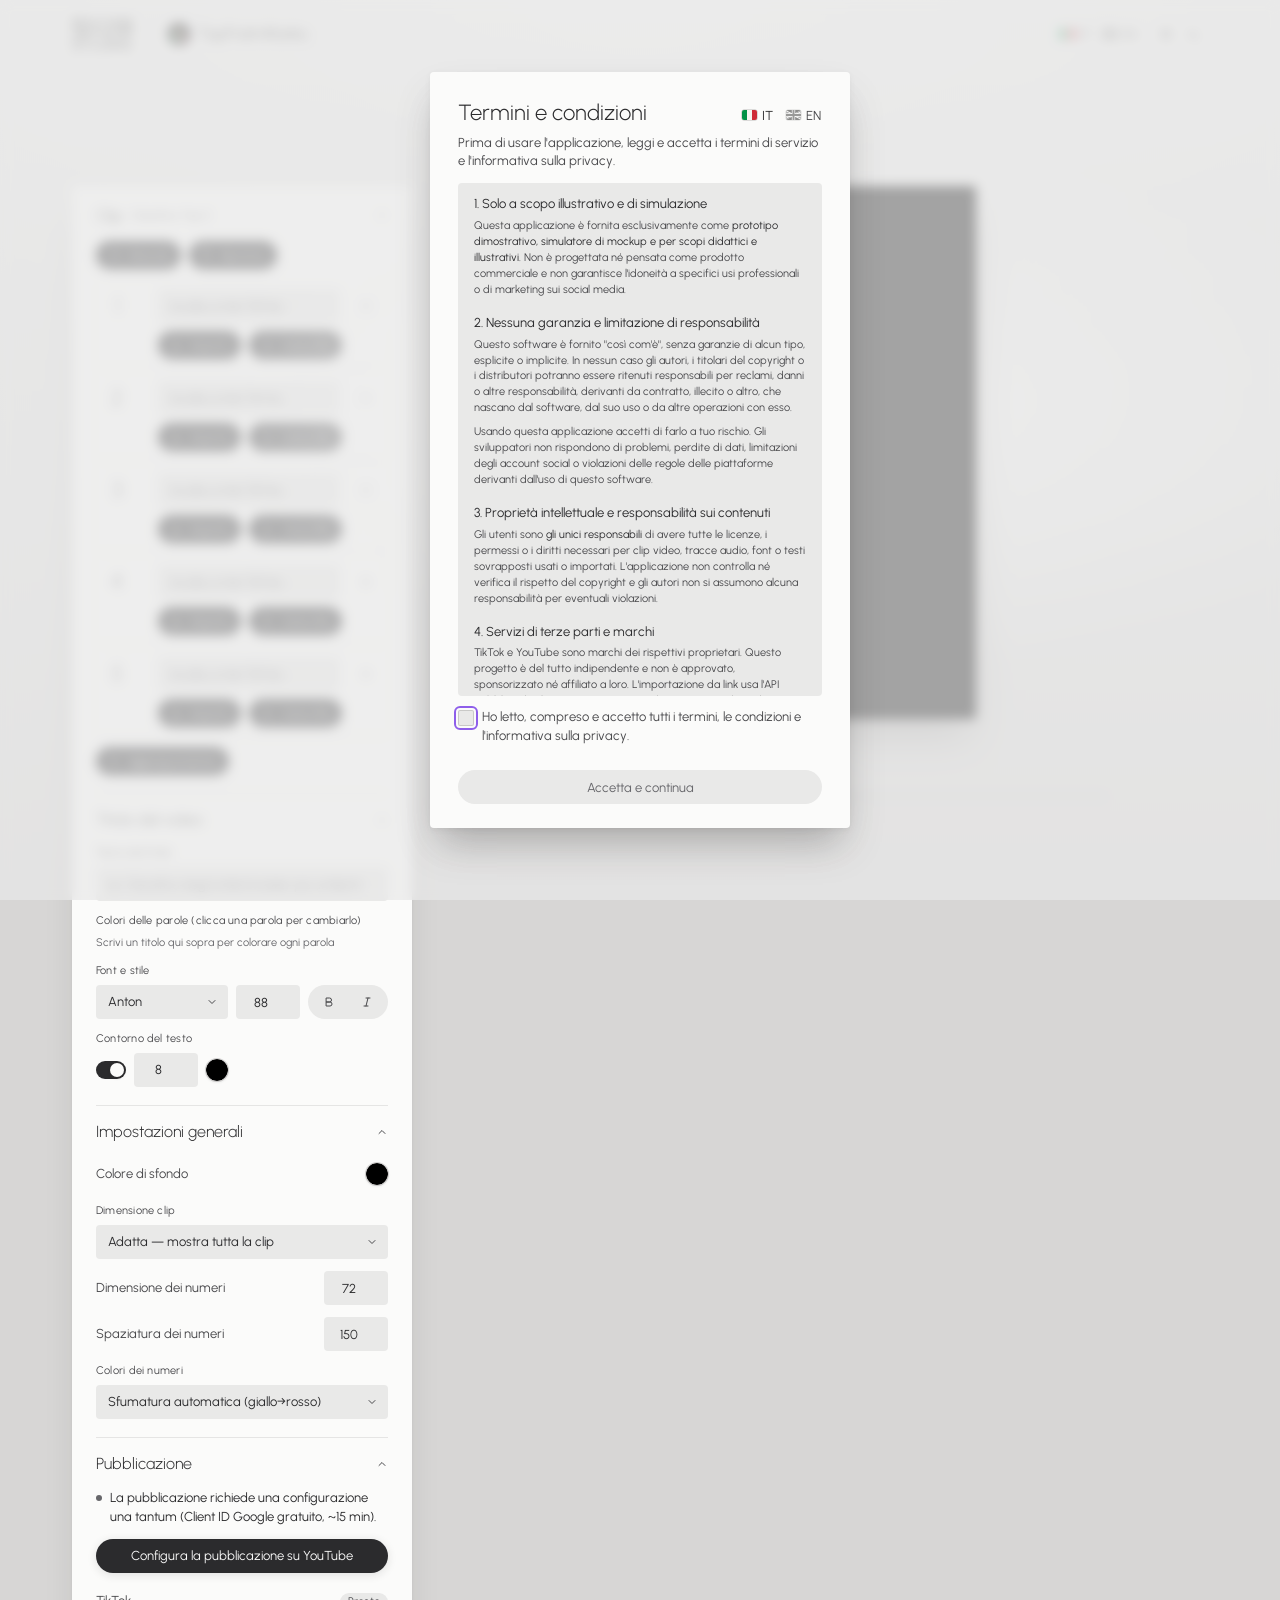
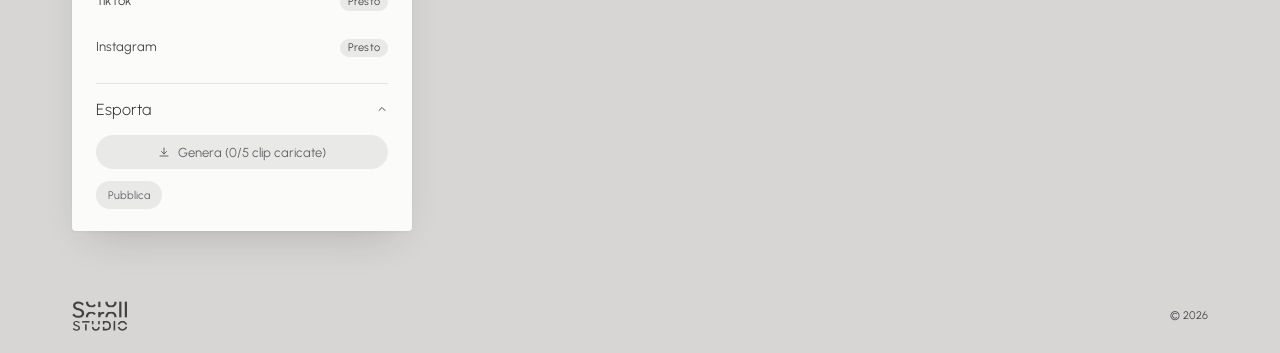
==== commit 23d436cf: "Add dark theme support for ScrollStudio kit 1.1 - Introduced a new markdown file for implementing da" ====
--- a/editor.html
+++ b/editor.html
@@ -8,6 +8,8 @@
   <title>TopFratmRanks — Editor</title>
   <link rel="preconnect" href="https://fonts.googleapis.com">
   <link rel="preconnect" href="https://fonts.gstatic.com" crossorigin>
+  <!-- Theme before any stylesheet, so a dark page never flashes light (ScrollStudio kit 1.1) -->
+  <script src="js/theme.js"></script>
   <!-- UI font (ScrollStudio kit) -->
   <link rel="stylesheet" href="https://fonts.googleapis.com/css2?family=Urbanist:wght@300;400&display=swap">
   <!-- Content fonts: drawn on the canvas and in the exported video, not used by the interface -->
@@ -22,7 +24,8 @@
 <body>
   <header class="ss-topbar">
     <a class="ss-topbar__home" href="https://kekkocoppola.github.io/ScrollStudio/" aria-label="ScrollStudio, torna all'hub" data-en-aria-label="ScrollStudio, back to the hub">
-      <img src="assets/scrollstudio-wordmark.svg" alt="ScrollStudio" width="796" height="404">
+      <img class="ss-only-light" src="assets/scrollstudio-wordmark.svg" alt="ScrollStudio" width="796" height="404">
+      <img class="ss-only-dark" src="assets/scrollstudio-wordmark-light.svg" alt="ScrollStudio" width="796" height="404">
     </a>
     <span class="ss-topbar__sep" aria-hidden="true"></span>
     <a class="ss-topbar__product" href="index.html">
@@ -37,6 +40,14 @@
       <button class="ss-lang__option" type="button" aria-pressed="false" data-lang="en">
         <svg class="ss-lang__flag" viewBox="0 0 60 30" preserveAspectRatio="xMidYMid slice" aria-hidden="true"><clipPath id="flag-uk-cross"><path d="M30 15h30v15zv15H0zH0V0zV0h30z"/></clipPath><path fill="#012169" d="M0 0h60v30H0z"/><path stroke="#FFF" stroke-width="6" d="m0 0 60 30m0-30L0 30"/><path stroke="#C8102E" stroke-width="4" clip-path="url(#flag-uk-cross)" d="m0 0 60 30m0-30L0 30"/><path stroke="#FFF" stroke-width="10" d="M30 0v30M0 15h60"/><path stroke="#C8102E" stroke-width="6" d="M30 0v30M0 15h60"/></svg>
         EN
+      </button>
+    </div>
+    <div class="ss-theme" role="group" aria-label="Tema" data-en-aria-label="Theme">
+      <button class="ss-theme__option" type="button" aria-pressed="true" data-theme-choice="light" aria-label="Tema chiaro" data-en-aria-label="Light theme">
+        <svg class="ss-icon" viewBox="0 0 12 12" aria-hidden="true"><circle cx="6" cy="6" r="2.2"/><path d="M6 1v1.2M6 9.8V11M1 6h1.2M9.8 6H11M2.5 2.5l.85.85M8.65 8.65l.85.85M2.5 9.5l.85-.85M8.65 3.35l.85-.85"/></svg>
+      </button>
+      <button class="ss-theme__option" type="button" aria-pressed="false" data-theme-choice="dark" aria-label="Tema scuro" data-en-aria-label="Dark theme">
+        <svg class="ss-icon" viewBox="0 0 12 12" aria-hidden="true"><path d="M9.5 7.6A4 4 0 1 1 4.4 2.5a4.2 4.2 0 0 0 5.1 5.1Z"/></svg>
       </button>
     </div>
   </header>
@@ -291,7 +302,8 @@
   </main>
 
   <footer class="ss-footer">
-    <img src="assets/scrollstudio-wordmark.svg" alt="ScrollStudio" width="796" height="404">
+    <img class="ss-only-light" src="assets/scrollstudio-wordmark.svg" alt="ScrollStudio" width="796" height="404">
+    <img class="ss-only-dark" src="assets/scrollstudio-wordmark-light.svg" alt="ScrollStudio" width="796" height="404">
     <span>© 2026</span>
   </footer>
 
--- a/css/tokens.css
+++ b/css/tokens.css
@@ -1,9 +1,13 @@
-/* ScrollStudio family tokens
+/* ScrollStudio family tokens — kit 1.1: temi (see CHANGELOG.md)
    Copy this file into every child app, unchanged. Values come from the hub (ScrollStudio/css/tokens.css):
    the hub scales its room in "u", apps use plain px on a 4px grid.
-   No new hues: a new token is either an opacity of an ink or of --shadow-ink, and is listed in DESIGN.md. */
+   No new hues: a new token is either an opacity of an ink or of --shadow-ink, and is listed in DESIGN.md.
+   Themes: :root is the light theme; :root[data-theme="dark"] (set by theme.js) redefines the colour tokens.
+   Components read colours only from tokens, so they follow the theme with no rules of their own. */
 
 :root {
+  color-scheme: light;
+
   /* Wall: the page background, light grey from the top down to the floor */
   --wall-top: #E9E9E8;
   --wall-mid: #E1E1E0;
@@ -31,6 +35,17 @@
 
   /* Focus ring */
   --focus: #8E5EEA;
+
+  /* Roles: one token per job, so the dark theme can change it on its own (light values = kit 1.0) */
+  --on-ink: var(--paper);                        /* text and icons on surfaces filled with --ink-900 */
+  --knob: var(--paper);                          /* knobs: switch, range thumb, playhead */
+  --overlay: rgb(233 233 232 / 0.7);             /* behind the modal: the wall blurs and lightens */
+  --stage-glow-end: rgb(250 250 250 / 0);        /* transparent tail of the light behind the stage */
+  --line-dashed: rgb(var(--shadow-ink) / 0.25);  /* dashed edge of the file drop zone */
+  --swatch-ring: rgb(var(--shadow-ink) / 0.18);  /* thin ring that keeps a colour swatch visible on paper */
+  /* Icons drawn with background-image can't use currentColor: the colour is written inside the URI */
+  --chevron: url("data:image/svg+xml,%3Csvg xmlns='http://www.w3.org/2000/svg' viewBox='0 0 12 12' fill='none' stroke='%2348484B' stroke-linecap='round' stroke-linejoin='round'%3E%3Cpath d='m3 4.5 3 3 3-3'/%3E%3C/svg%3E");   /* .ss-select arrow, --ink-700 */
+  --check-mark: url("data:image/svg+xml,%3Csvg xmlns='http://www.w3.org/2000/svg' viewBox='0 0 12 12' fill='none' stroke='%23FBFBFA' stroke-linecap='round' stroke-linejoin='round'%3E%3Cpath d='m2.5 6.5 2.5 2.5 4.5-6'/%3E%3C/svg%3E"); /* tick on a checked box (ink-900 fill), --on-ink */
 
   /* Depth ladder: wall 0 → field −1 → raised 1 → panel 2 → floating paper 3 */
   --shadow-ink: 34 31 29;
@@ -83,6 +98,49 @@
   --dur-hover: 400ms;   /* hover, with ease-out */
 }
 
+/* Dark theme: the same gallery in the evening. Graphite wall fading downwards, paper one step lighter,
+   fields one step darker than paper, warm light inks (never pure white), coral unchanged,
+   black and denser shadows, no coloured glow. Contrasts are listed in CHANGELOG.md */
+
+:root[data-theme="dark"] {
+  color-scheme: dark;
+
+  --wall-top: #2C2C2B;
+  --wall-mid: #272726;
+  --wall-bottom: #212120;
+  --wall-light: rgb(255 255 255 / 0.04);
+  --wall-glow: rgb(255 255 255 / 0.08);
+
+  --paper: #353534;
+  --field: #282827;
+
+  --ink-900: #ECEAE6;
+  --ink-700: #C5C2BC;
+  --ink-500: #A3A09A;
+  --hairline: rgb(236 234 230 / 0.1);
+  --track: rgb(236 234 230 / 0.16);
+
+  /* --coral, --on-coral (#2B2B2D, 5.4:1) and --on-coral-icon stay as they are: coral is coral */
+  --focus: #9670EC;   /* #8E5EEA is 2.9:1 on dark paper; this one is 3.4:1 */
+
+  --on-ink: var(--paper);
+  --knob: var(--ink-900);
+  --overlay: rgb(33 33 32 / 0.7);
+  --stage-glow-end: rgb(255 255 255 / 0);
+  --line-dashed: rgb(236 234 230 / 0.25);
+  --swatch-ring: rgb(236 234 230 / 0.18);
+  --chevron: url("data:image/svg+xml,%3Csvg xmlns='http://www.w3.org/2000/svg' viewBox='0 0 12 12' fill='none' stroke='%23C5C2BC' stroke-linecap='round' stroke-linejoin='round'%3E%3Cpath d='m3 4.5 3 3 3-3'/%3E%3C/svg%3E");
+  --check-mark: url("data:image/svg+xml,%3Csvg xmlns='http://www.w3.org/2000/svg' viewBox='0 0 12 12' fill='none' stroke='%23353534' stroke-linecap='round' stroke-linejoin='round'%3E%3Cpath d='m2.5 6.5 2.5 2.5 4.5-6'/%3E%3C/svg%3E");
+
+  --shadow-ink: 0 0 0;
+  --shadow-raise: 0 2px 10px rgb(var(--shadow-ink) / 0.36);
+  --shadow-raise-hover: 0 4px 14px rgb(var(--shadow-ink) / 0.44);
+  --shadow-panel: 0 18px 40px -18px rgb(var(--shadow-ink) / 0.6), 0 1px 3px rgb(var(--shadow-ink) / 0.2);
+  --shadow-paper: 0 22px 38px -8px rgb(var(--shadow-ink) / 0.65), 0 2px 6px rgb(var(--shadow-ink) / 0.25);
+  --shadow-coral: 0 6px 14px -4px rgb(var(--shadow-ink) / 0.45);         /* a coral shadow would glow on graphite */
+  --shadow-coral-hover: 0 8px 18px -4px rgb(var(--shadow-ink) / 0.5);
+}
+
 @media (max-width: 640px) {
   :root {
     --gutter: 24px;
--- a/css/family.css
+++ b/css/family.css
@@ -1,6 +1,7 @@
-/* ScrollStudio family components
-   Every child app (Bouncical, TopFratmRanks, …) loads tokens.css + this file + Urbanist 300/400.
-   Classes are prefixed ss-. Recipes are documented in FAMILY-DESIGN.md and shown in specimen.html. */
+/* ScrollStudio family components — kit 1.1: temi (see CHANGELOG.md)
+   Every child app (Bouncical, TopFratmRanks, …) loads theme.js + tokens.css + this file + Urbanist 300/400.
+   Classes are prefixed ss-. Recipes are documented in FAMILY-DESIGN.md and shown in specimen.html.
+   Colours come only from tokens.css, so every recipe follows the light and the dark theme. */
 
 /* Base */
 
@@ -237,6 +238,41 @@
   opacity: 1;
 }
 
+/* Theme switch: right after the language switch, same states. Icons only (sun, moon):
+   the idle one rests in --ink-500 as the idle flag rests in grey; hover and pressed go --ink-900 */
+
+.ss-theme {
+  display: flex;
+  align-items: center;
+}
+
+.ss-theme__option {
+  display: grid;
+  place-items: center;
+  width: var(--control-h-sm);
+  height: var(--control-h-sm);
+  padding: 0;
+  color: var(--ink-500);
+  background: none;
+  border: 0;
+  border-radius: 50%;
+  cursor: pointer;
+  transition: color var(--dur-hover) ease-out;
+}
+
+.ss-theme__option:hover,
+.ss-theme__option[aria-pressed="true"] {
+  color: var(--ink-900);
+}
+
+/* One element per theme (the wordmark is an <img>, it can't take currentColor).
+   With no data-theme (JS off) the light one shows */
+
+:root[data-theme="dark"] .ss-only-light,
+:root:not([data-theme="dark"]) .ss-only-dark {
+  display: none;
+}
+
 /* Page head: centred title and lede, like the hub hero */
 
 .ss-head {
@@ -438,7 +474,7 @@
 
 .ss-select {
   padding-right: 32px;
-  background-image: url("data:image/svg+xml,%3Csvg xmlns='http://www.w3.org/2000/svg' viewBox='0 0 12 12' fill='none' stroke='%2348484B' stroke-linecap='round' stroke-linejoin='round'%3E%3Cpath d='m3 4.5 3 3 3-3'/%3E%3C/svg%3E");
+  background-image: var(--chevron);
   background-repeat: no-repeat;
   background-position: right 10px center;
   background-size: 12px;
@@ -463,7 +499,7 @@
   border: 0;
   border-radius: 50%;
   box-shadow:
-    0 0 0 1px rgb(var(--shadow-ink) / 0.18),
+    0 0 0 1px var(--swatch-ring),
     0 1px 3px rgb(var(--shadow-ink) / 0.12);
   cursor: pointer;
   -webkit-appearance: none;
@@ -498,7 +534,7 @@
   color: var(--ink-700);
 }
 
-/* Switch: grey track, paper knob; on = ink-900 track */
+/* Switch: grey track, light knob; on = ink-900 track with an --on-ink knob */
 
 .ss-switch {
   position: relative;
@@ -521,7 +557,7 @@
   left: 2px;
   width: 14px;
   height: 14px;
-  background: var(--paper);
+  background: var(--knob);
   border-radius: 50%;
   box-shadow: 0 1px 3px rgb(var(--shadow-ink) / 0.25);
   transition: transform var(--dur-open) var(--ease-open);
@@ -532,6 +568,7 @@
 }
 
 .ss-switch:checked::after {
+  background: var(--on-ink);
   transform: translateX(12px);
 }
 
@@ -571,7 +608,7 @@
   box-shadow: var(--shadow-raise);
 }
 
-/* Range: 2px track, ink-900 fill (set --p from JS), paper knob */
+/* Range: 2px track, ink-900 fill (set --p from JS), light knob */
 
 .ss-range {
   --p: 50%;
@@ -589,7 +626,7 @@
 .ss-range::-webkit-slider-thumb {
   width: 14px;
   height: 14px;
-  background: var(--paper);
+  background: var(--knob);
   border-radius: 50%;
   box-shadow:
     0 0 0 1px rgb(var(--shadow-ink) / 0.12),
@@ -602,7 +639,7 @@
 .ss-range::-moz-range-thumb {
   width: 14px;
   height: 14px;
-  background: var(--paper);
+  background: var(--knob);
   border: 0;
   border-radius: 50%;
   box-shadow:
@@ -699,7 +736,7 @@
   position: absolute;
   inset: -8% -30% 20%;
   z-index: -1;
-  background: radial-gradient(closest-side, var(--wall-glow), rgb(250 250 250 / 0));
+  background: radial-gradient(closest-side, var(--wall-glow), var(--stage-glow-end));
   pointer-events: none;
 }
 
@@ -870,7 +907,7 @@
   left: -5px;
   width: 10px;
   height: 10px;
-  background: var(--paper);
+  background: var(--knob);
   border-radius: 50%;
   box-shadow:
     0 0 0 1px var(--ink-900),
@@ -974,7 +1011,7 @@
   padding: var(--s-5) var(--s-4);
   color: var(--ink-700);
   text-align: center;
-  border: 1px dashed rgb(var(--shadow-ink) / 0.25);
+  border: 1px dashed var(--line-dashed);
   border-radius: var(--radius);
   cursor: pointer;
   transition:
@@ -1061,7 +1098,7 @@
   background: var(--coral);
 }
 
-/* Modal: the wall blurs and lightens, a sheet of paper comes forward */
+/* Modal: the wall blurs and fades back (--overlay), a sheet of paper comes forward */
 
 .ss-overlay {
   position: fixed;
@@ -1070,7 +1107,7 @@
   display: grid;
   place-items: center;
   padding: var(--gutter);
-  background: rgb(233 233 232 / 0.7);
+  background: var(--overlay);
   -webkit-backdrop-filter: blur(6px);
   backdrop-filter: blur(6px);
   animation: ss-fade var(--dur-fade) linear;
@@ -1217,6 +1254,22 @@
 
   .ss-lang {
     margin-left: auto;
+  }
+
+  /* Row 1 (wordmark, product, language) has no room left for the theme switch at 375px,
+     so it closes row 2: on the right of the nav, or alone on the right with no nav */
+  .ss-theme {
+    order: 2;
+    margin-left: auto;
+  }
+
+  .ss-topbar:has(.ss-theme) .ss-topbar__nav {
+    width: calc(100% - 2 * var(--control-h-sm) - var(--s-4));
+  }
+
+  .ss-topbar:not(:has(.ss-topbar__nav)) .ss-theme {
+    width: 100%;
+    justify-content: flex-end;
   }
 
   .ss-modal {
@@ -1241,17 +1294,18 @@
    Listed in design/KIT-FEEDBACK.md to be brought back into the hub kit.
    ========================================================================== */
 
-/* N15 Topbar without nav: an app with no menu still keeps the language switch on the right */
+/* N15 Topbar without nav: an app with no menu still keeps the language switch on the right
+   (the theme switch follows it, so both sit on the right together) */
 
 .ss-topbar:not(:has(.ss-topbar__nav)) .ss-lang {
   margin-left: auto;
 }
 
-/* On phones the nav normally wraps to a second row (row-gap --s-4 + one link row);
-   without it the page title would sit right under the logo, so keep that air */
+/* On phones the theme switch is the second row (kit 1.1): 4px row gap + the 28px switch
+   give the same 32px of air the empty row used to need, so the page title doesn't move */
 @media (max-width: 640px) {
   .ss-topbar:not(:has(.ss-topbar__nav)) {
-    padding-bottom: var(--s-6);
+    row-gap: var(--s-1);
   }
 }
 
@@ -1309,12 +1363,12 @@
 }
 
 /* App choice (asked by the user, 2026-10-18; not in the hub kit): every button except the
-   coral main action is ink with paper text, for contrast on paper. Same for the chosen
+   coral main action is ink with on-ink text, for contrast on paper. Same for the chosen
    segmented option. Hover goes one ink step lighter. Bare icon buttons stay bare */
 
 .ss-btn:not(.ss-btn--primary),
 .ss-icon-btn:not(.ss-icon-btn--bare):not(.ss-icon-btn--coral) {
-  color: var(--paper);
+  color: var(--on-ink);
   background: var(--ink-900);
   transition:
     transform var(--dur-hover) ease-out,
@@ -1328,7 +1382,7 @@
 }
 
 .ss-segmented__option[aria-pressed="true"] {
-  color: var(--paper);
+  color: var(--on-ink);
   background: var(--ink-900);
 }
 
@@ -1357,7 +1411,7 @@
   flex: none;
   background: var(--c, var(--paper));
   border-radius: 50%;
-  box-shadow: 0 0 0 1px var(--paper); /* paper ring: a dark word colour still shows on the ink chip */
+  box-shadow: 0 0 0 1px var(--on-ink); /* ring in the on-ink colour: a dark word colour still shows on the ink chip */
 }
 
 /* N13 Account: the connected YouTube channel, avatar and name like the topbar product,
@@ -1788,7 +1842,7 @@
 
 .ss-check:checked {
   background-color: var(--ink-900);
-  background-image: url("data:image/svg+xml,%3Csvg xmlns='http://www.w3.org/2000/svg' viewBox='0 0 12 12' fill='none' stroke='%23FBFBFA' stroke-linecap='round' stroke-linejoin='round'%3E%3Cpath d='m2.5 6.5 2.5 2.5 4.5-6'/%3E%3C/svg%3E");
+  background-image: var(--check-mark);
   box-shadow: none;
 }
 
@@ -1798,7 +1852,7 @@
 
 /* App choice (asked by the user, 2026-10-18): disabled buttons stay readable.
    The kit fades them to 40%, which leaves pale pink / grey text nobody can read;
-   here they sink into the paper (--field) with --ink-500 text (4.8:1) */
+   here they sink into the paper (--field) with --ink-500 text (4.7:1 light, 5.7:1 dark) */
 
 .ss-btn:disabled,
 .ss-btn[aria-disabled="true"],
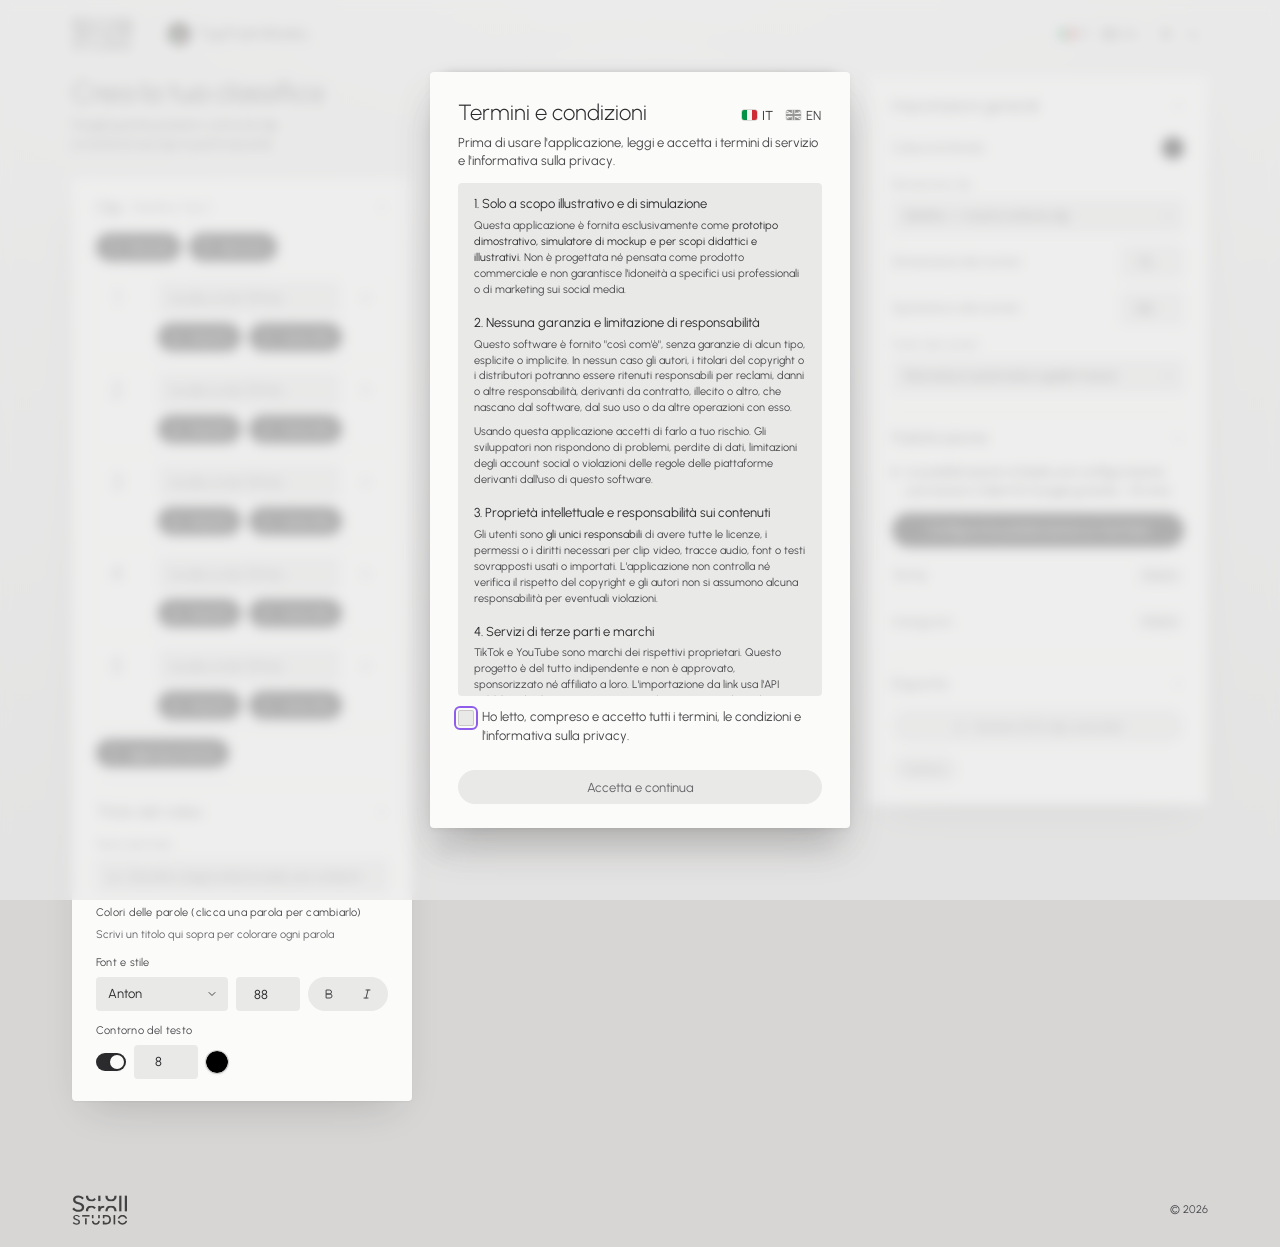
==== commit 71a000df: "feat: preview-first editor layout on every viewport The preview now takes the window's height and th" ====
--- a/editor.html
+++ b/editor.html
@@ -52,15 +52,15 @@
     </div>
   </header>
 
-  <div class="ss-head">
-    <h1 class="ss-head__title" data-en="Build your ranking">Crea la tua classifica</h1>
-    <p class="ss-head__lede" data-en="Pick how many spots, load your clips and build your top list in seconds.">Scegli quante posizioni, carica le clip e monta la tua top in pochi secondi.</p>
-  </div>
-
   <main class="ss-editor">
 
-    <!-- ==================== Settings panel ==================== -->
-    <aside class="ss-panel" aria-label="Impostazioni" data-en-aria-label="Settings">
+    <div class="ss-head">
+      <h1 class="ss-head__title" data-en="Build your ranking">Crea la tua classifica</h1>
+      <p class="ss-head__lede" data-en="Pick how many spots, load your clips and build your top list in seconds.">Scegli quante posizioni, carica le clip e monta la tua top in pochi secondi.</p>
+    </div>
+
+    <!-- ==================== Panel 1: what goes in the video ==================== -->
+    <aside class="ss-panel ss-editor__make" aria-label="Clip e titolo" data-en-aria-label="Clips and title">
 
       <!-- ===== SECTION: Clips ===== -->
       <details class="ss-section" id="section-clips" open>
@@ -157,6 +157,34 @@
           </div>
         </div>
       </details>
+    </aside>
+
+    <!-- ==================== Stage: the preview hangs on the wall ==================== -->
+    <section class="ss-stage" aria-label="Anteprima" data-en-aria-label="Preview">
+      <div class="ss-frame">
+        <canvas id="preview-canvas" width="1080" height="1920"></canvas>
+      </div>
+      <div class="ss-timeline">
+        <div class="ss-timeline__bar">
+          <button class="ss-icon-btn" id="btn-play" type="button" disabled aria-label="Riproduci anteprima" title="Riproduci anteprima">
+            <svg class="ss-icon play-icon" viewBox="0 0 12 12" aria-hidden="true"><path d="M3 1.5v9l7.5-4.5z"/></svg>
+            <svg class="ss-icon pause-icon" viewBox="0 0 12 12" aria-hidden="true" hidden><path d="M4 2.5v7M8 2.5v7"/></svg>
+          </button>
+          <span class="ss-time" id="time-display"><b>0:00</b> / 0:00</span>
+        </div>
+        <div class="ss-timeline__lanes" id="progress-bar">
+          <div class="ss-scrub" id="progress-scrub" role="slider" tabindex="0"
+               aria-label="Avanzamento" data-en-aria-label="Playback position"
+               aria-valuemin="0" aria-valuemax="0" aria-valuenow="0" aria-valuetext="0:00 / 0:00">
+            <span class="ss-scrub__fill" id="progress-fill"></span>
+          </div>
+          <span class="ss-playhead" id="progress-thumb" aria-hidden="true"></span>
+        </div>
+      </div>
+    </section>
+
+    <!-- ==================== Panel 2: how it looks, where it goes ==================== -->
+    <aside class="ss-panel ss-editor__finish" aria-label="Impostazioni" data-en-aria-label="Settings">
 
       <!-- ===== SECTION: General Settings ===== -->
       <details class="ss-section" id="section-settings" open>
@@ -274,30 +302,6 @@
         </div>
       </details>
     </aside>
-
-    <!-- ==================== Stage: the preview hangs on the wall ==================== -->
-    <section class="ss-stage" aria-label="Anteprima" data-en-aria-label="Preview">
-      <div class="ss-frame">
-        <canvas id="preview-canvas" width="1080" height="1920"></canvas>
-      </div>
-      <div class="ss-timeline">
-        <div class="ss-timeline__bar">
-          <button class="ss-icon-btn" id="btn-play" type="button" disabled aria-label="Riproduci anteprima" title="Riproduci anteprima">
-            <svg class="ss-icon play-icon" viewBox="0 0 12 12" aria-hidden="true"><path d="M3 1.5v9l7.5-4.5z"/></svg>
-            <svg class="ss-icon pause-icon" viewBox="0 0 12 12" aria-hidden="true" hidden><path d="M4 2.5v7M8 2.5v7"/></svg>
-          </button>
-          <span class="ss-time" id="time-display"><b>0:00</b> / 0:00</span>
-        </div>
-        <div class="ss-timeline__lanes" id="progress-bar">
-          <div class="ss-scrub" id="progress-scrub" role="slider" tabindex="0"
-               aria-label="Avanzamento" data-en-aria-label="Playback position"
-               aria-valuemin="0" aria-valuemax="0" aria-valuenow="0" aria-valuetext="0:00 / 0:00">
-            <span class="ss-scrub__fill" id="progress-fill"></span>
-          </div>
-          <span class="ss-playhead" id="progress-thumb" aria-hidden="true"></span>
-        </div>
-      </div>
-    </section>
 
   </main>
 
--- a/css/tokens.css
+++ b/css/tokens.css
@@ -154,5 +154,18 @@
    ========================================================================== */
 
 :root {
-  --panel-w: 340px; /* widest settings sheet: the max column of .ss-editor's panel in family.css; the landing uses the same sheet */
+  --panel-w: 340px; /* one settings sheet: a column of .ss-editor in family.css; the landing uses the same sheet */
+  --k: 1;           /* N17 control scale: the kit's px are drawn for a 1440×900 window */
 }
+
+/* N17 On big landscape screens the preview grows with the window, so the controls grow with it:
+   --k = min(width / 1440, height / 900), rounded down to an eighth, from 1 to 2.25
+   (the hub does the same with its "u"). Phones and tablets keep the kit's px */
+@media (orientation: landscape) and (min-width: 1620px) and (min-height: 1013px) { :root { --k: 1.125; } }
+@media (orientation: landscape) and (min-width: 1800px) and (min-height: 1125px) { :root { --k: 1.25; } }
+@media (orientation: landscape) and (min-width: 1980px) and (min-height: 1238px) { :root { --k: 1.375; } }
+@media (orientation: landscape) and (min-width: 2160px) and (min-height: 1350px) { :root { --k: 1.5; } }
+@media (orientation: landscape) and (min-width: 2340px) and (min-height: 1463px) { :root { --k: 1.625; } }
+@media (orientation: landscape) and (min-width: 2520px) and (min-height: 1575px) { :root { --k: 1.75; } }
+@media (orientation: landscape) and (min-width: 2880px) and (min-height: 1800px) { :root { --k: 2; } }
+@media (orientation: landscape) and (min-width: 3240px) and (min-height: 2025px) { :root { --k: 2.25; } }
--- a/css/family.css
+++ b/css/family.css
@@ -1362,6 +1362,126 @@
   margin-left: 0;
 }
 
+/* N17 Preview-first editor (asked by the user, 2026-10-18; replaces N16). The preview is what
+   you look at, so it takes the window's height and the rest sits next to it, at its scale:
+   - phone: title, the preview filling the rest of the first screen, then the two sheets
+   - from 700px (and portrait tablets): the same, with the two sheets side by side
+   - landscape from 861px: title + sheet "make" (clips, video title) | stage
+   - landscape from 1200px: title + sheet "make" | stage | sheet "finish" (settings, publishing, export)
+   On landscape screens every control is zoomed by --k (tokens.css). The stage is not: its frame
+   is sized on 100svh, and zoom scales viewport units too. --stage-chrome is what shares the
+   window's height with the frame: topbar, title, gaps, timeline and a margin under it */
+
+.ss-editor {
+  --stage-chrome: 288px;
+  --frame-w: min(100%, calc((100svh - var(--stage-chrome)) * 9 / 16));
+  grid-template-columns: minmax(0, 1fr);
+  grid-template-areas: "head" "stage" "make" "finish";
+  gap: var(--s-5);
+}
+
+.ss-editor > .ss-head {
+  grid-area: head;
+  padding: var(--s-2) 0 0;
+}
+
+.ss-editor > .ss-stage {
+  grid-area: stage;
+  position: relative;
+  top: auto;
+}
+
+.ss-editor__make {
+  grid-area: make;
+}
+
+.ss-editor__finish {
+  grid-area: finish;
+}
+
+/* The light behind the stage stays behind the sheets next to it */
+.ss-editor > .ss-panel {
+  position: relative;
+  z-index: 1;
+}
+
+/* The timeline is as wide as the frame it plays */
+.ss-editor .ss-frame,
+.ss-editor .ss-timeline {
+  width: var(--frame-w);
+}
+
+@media (min-width: 700px) {
+  .ss-editor {
+    --stage-chrome: 278px;
+    grid-template-columns: repeat(2, minmax(0, 1fr));
+    grid-template-areas: "head head" "stage stage" "make finish";
+  }
+}
+
+@media (orientation: landscape) and (min-width: 861px) {
+  .ss-editor {
+    --stage-chrome: calc(184px * var(--k));
+    --frame-w: 100%; /* the stage column is already the frame's width */
+    grid-template-columns:
+      calc(var(--panel-w) * var(--k))
+      minmax(0, calc((100svh - var(--stage-chrome)) * 9 / 16));
+    grid-template-rows: auto auto auto 1fr;
+    grid-template-areas: "head stage" "make stage" "finish stage" ". stage";
+    justify-content: center;
+    gap: calc(var(--s-5) * var(--k)) calc(var(--s-6) * var(--k));
+    padding-top: calc(var(--s-2) * var(--k));
+    padding-bottom: calc(var(--s-7) * var(--k));
+  }
+
+  .ss-editor > .ss-head {
+    align-items: flex-start;
+    padding: 0;
+    text-align: left;
+  }
+
+  .ss-editor > .ss-stage {
+    position: sticky;
+    top: calc(var(--s-3) * var(--k));
+    gap: calc(var(--s-5) * var(--k));
+  }
+
+  .ss-editor .ss-timeline {
+    max-width: none;
+  }
+
+  .ss-topbar,
+  .ss-head,
+  .ss-panel,
+  .ss-timeline,
+  .ss-modal,
+  .ss-footer {
+    zoom: var(--k);
+  }
+
+  /* Inside a zoomed box the gutter (px and vw) is zoomed too: divided back, edges stay aligned */
+  .ss-topbar,
+  .ss-head,
+  .ss-footer {
+    padding-inline: calc(var(--gutter) / var(--k));
+  }
+
+  .ss-modal--scroll {
+    max-height: calc((100svh - 2 * var(--gutter)) / var(--k));
+  }
+}
+
+@media (orientation: landscape) and (min-width: 1200px) {
+  .ss-editor {
+    grid-template-columns:
+      calc(var(--panel-w) * var(--k))
+      minmax(0, calc((100svh - var(--stage-chrome)) * 9 / 16))
+      calc(var(--panel-w) * var(--k));
+    grid-template-rows: auto auto 1fr;
+    grid-template-areas: "head stage finish" "make stage finish" ". stage finish";
+  }
+}
+
 /* App choice (asked by the user, 2026-10-18; not in the hub kit): every button except the
    coral main action is ink with on-ink text, for contrast on paper. Same for the chosen
    segmented option. Hover goes one ink step lighter. Bare icon buttons stay bare */
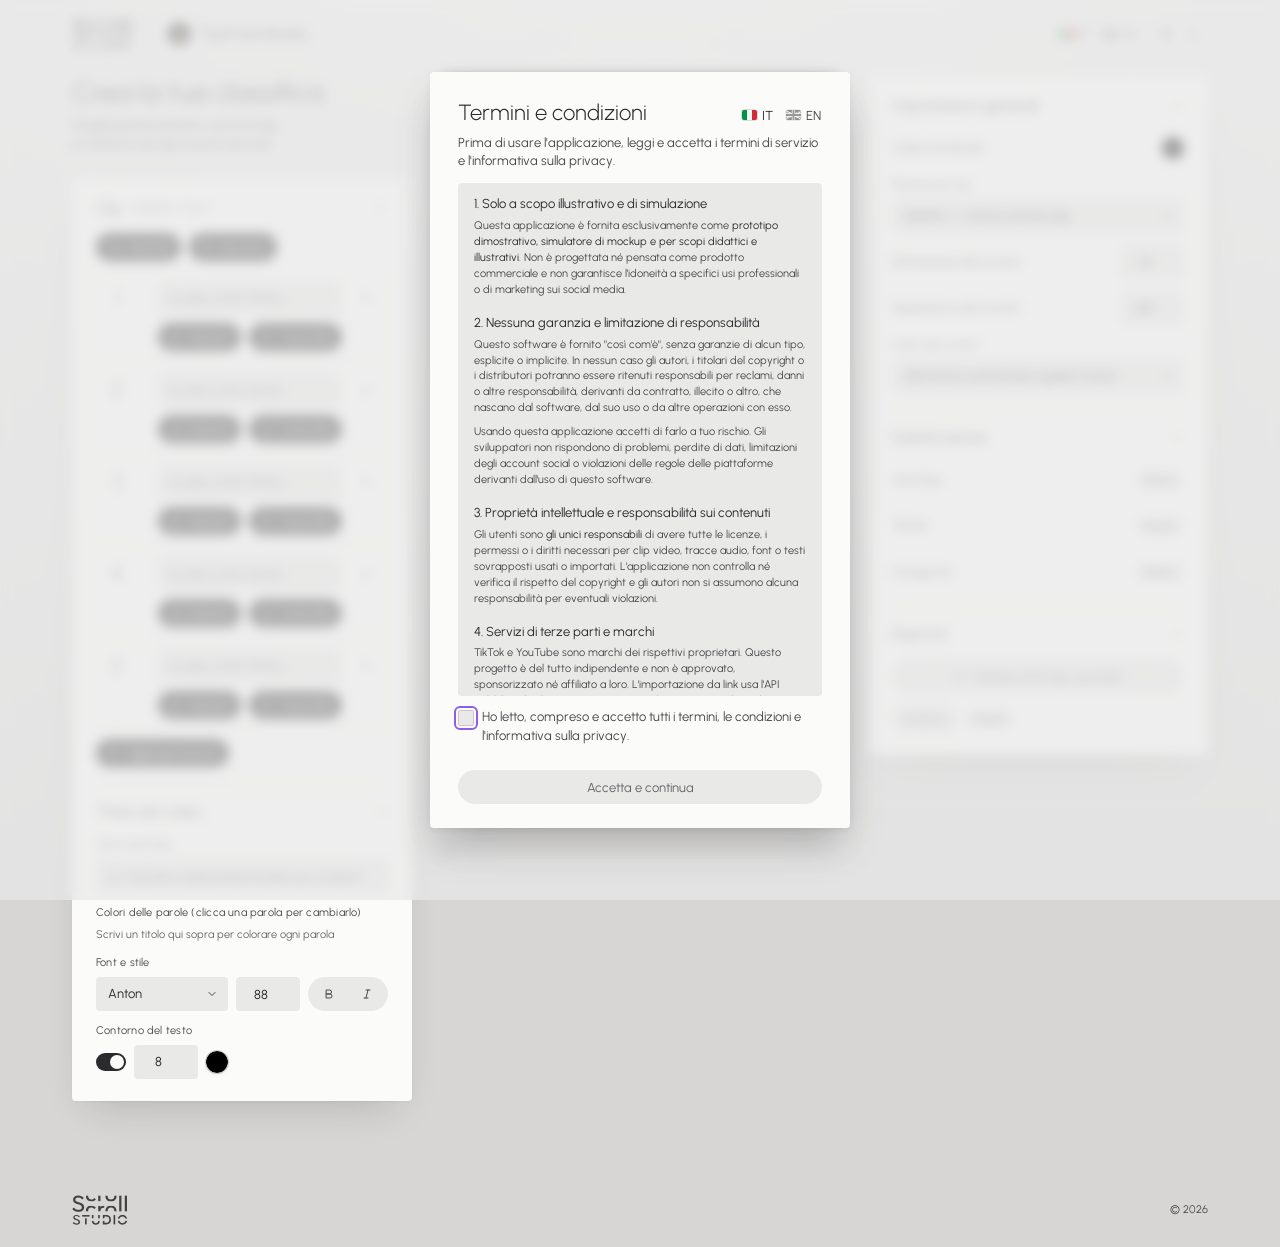
==== commit 4ad48eab: "feat: show publishing as coming soon A publishing flag in config.js (false for now) turns the featur" ====
--- a/editor.html
+++ b/editor.html
@@ -270,6 +270,7 @@
             </label>
             <button class="ss-link" id="btn-setup-edit" type="button" data-en="Change Google Client ID">Cambia Client ID Google</button>
           </div>
+          <div class="ss-row" id="youtube-soon" hidden><span class="ss-row__label">YouTube</span><span class="ss-badge" data-en="Coming soon">Presto</span></div>
           <div class="ss-row"><span class="ss-row__label">TikTok</span><span class="ss-badge" data-en="Coming soon">Presto</span></div>
           <div class="ss-row"><span class="ss-row__label">Instagram</span><span class="ss-badge" data-en="Coming soon">Presto</span></div>
         </div>
@@ -296,9 +297,12 @@
             <svg class="ss-icon" viewBox="0 0 12 12" aria-hidden="true"><path d="M6 2v6M3.5 5.5 6 8l2.5-2.5M2 10h8"/></svg>
             <span id="btn-export-label">Genera il video classifica</span>
           </button>
-          <button class="ss-btn ss-btn--sm" id="btn-publish" disabled type="button" title="Prima genera il video">
-            <span id="btn-publish-label">Pubblica</span>
-          </button>
+          <div class="field-row">
+            <button class="ss-btn ss-btn--sm" id="btn-publish" disabled type="button" title="Prima genera il video">
+              <span id="btn-publish-label">Pubblica</span>
+            </button>
+            <span class="ss-badge" id="publish-soon" data-en="Coming soon" hidden>Presto</span>
+          </div>
         </div>
       </details>
     </aside>
